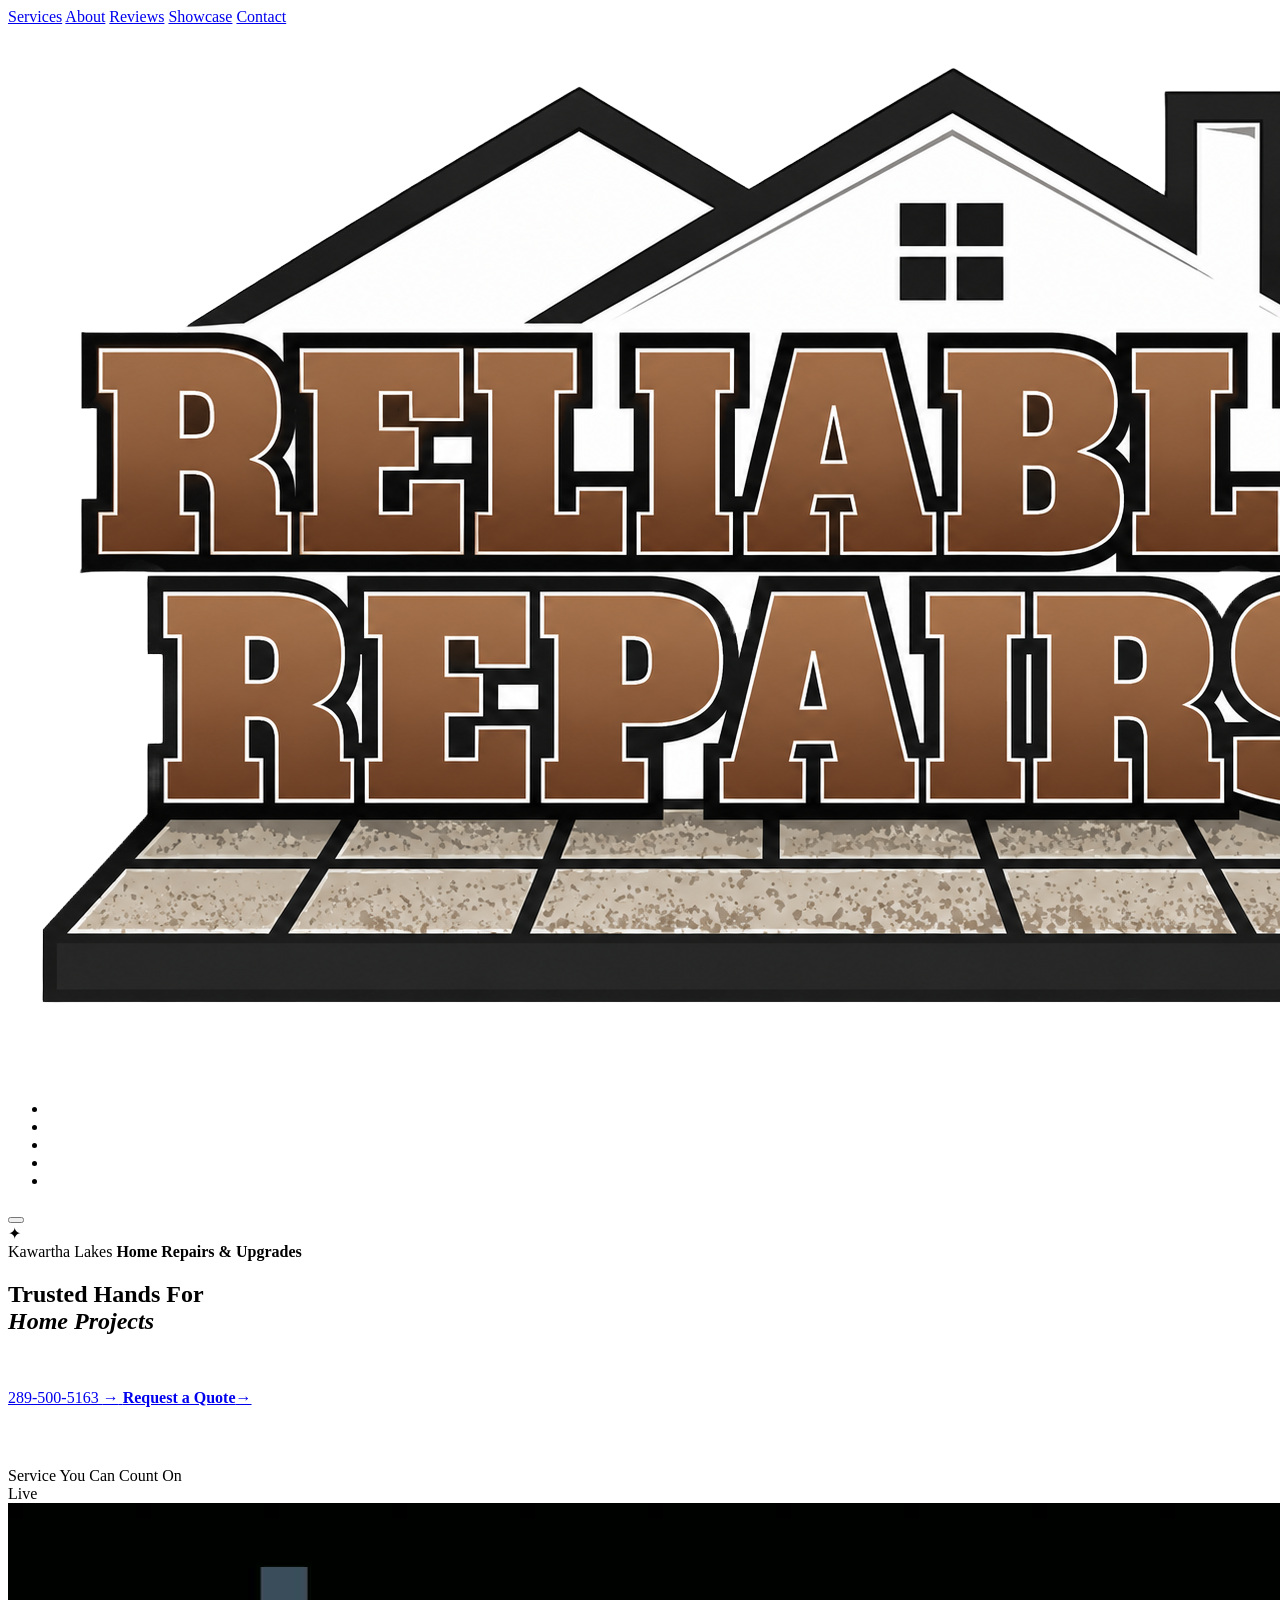
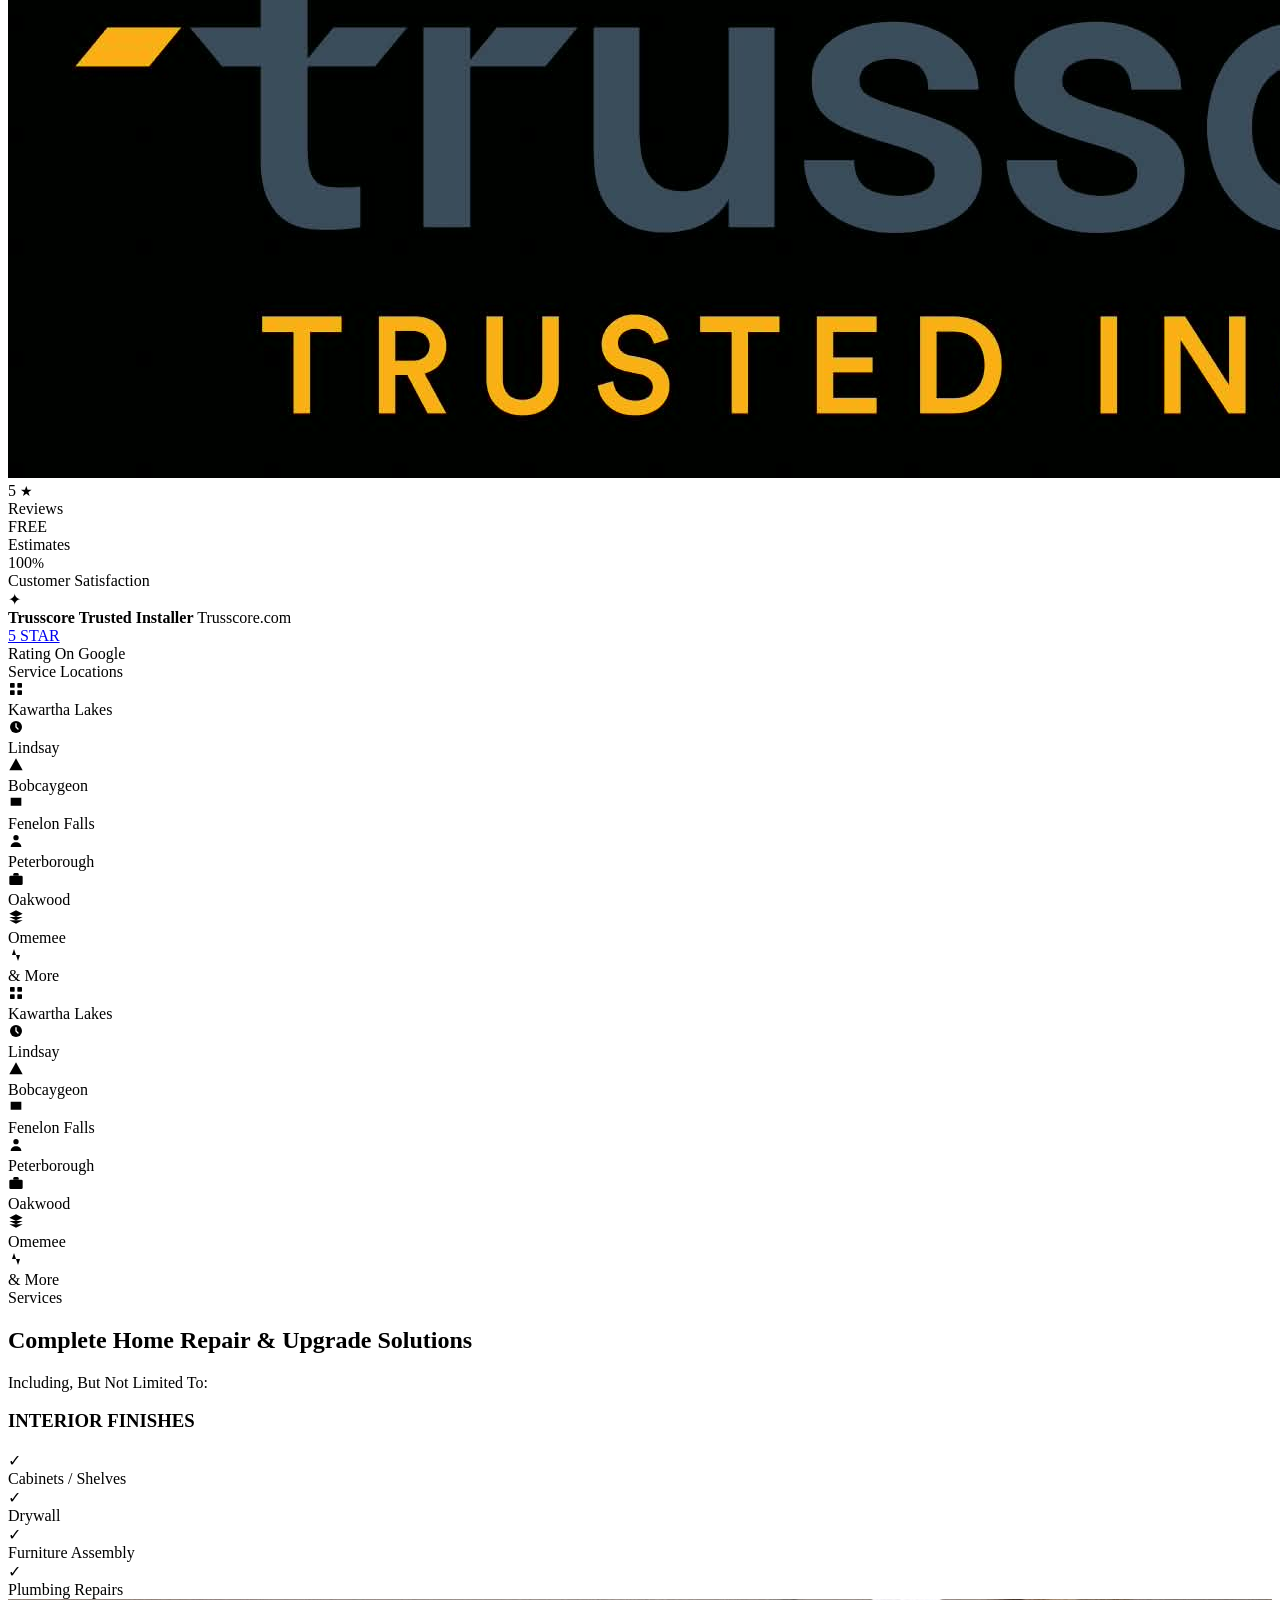
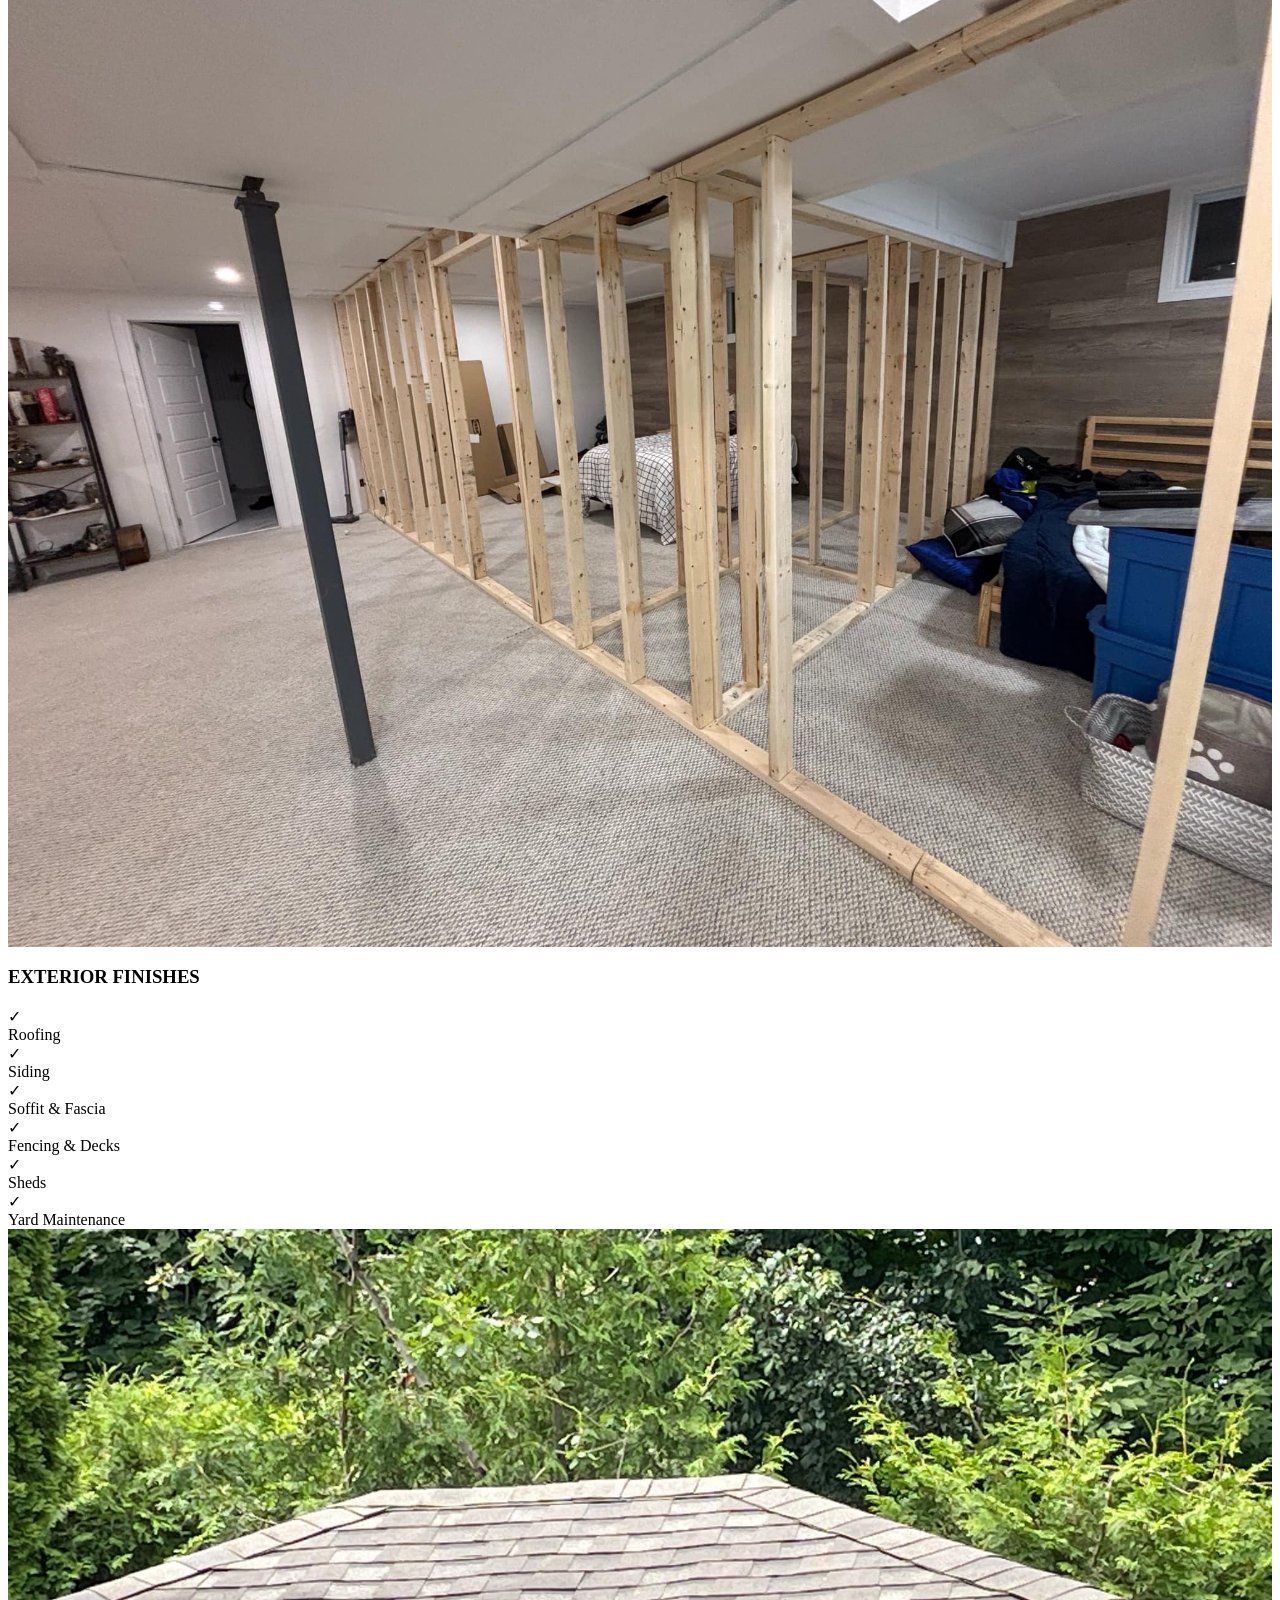
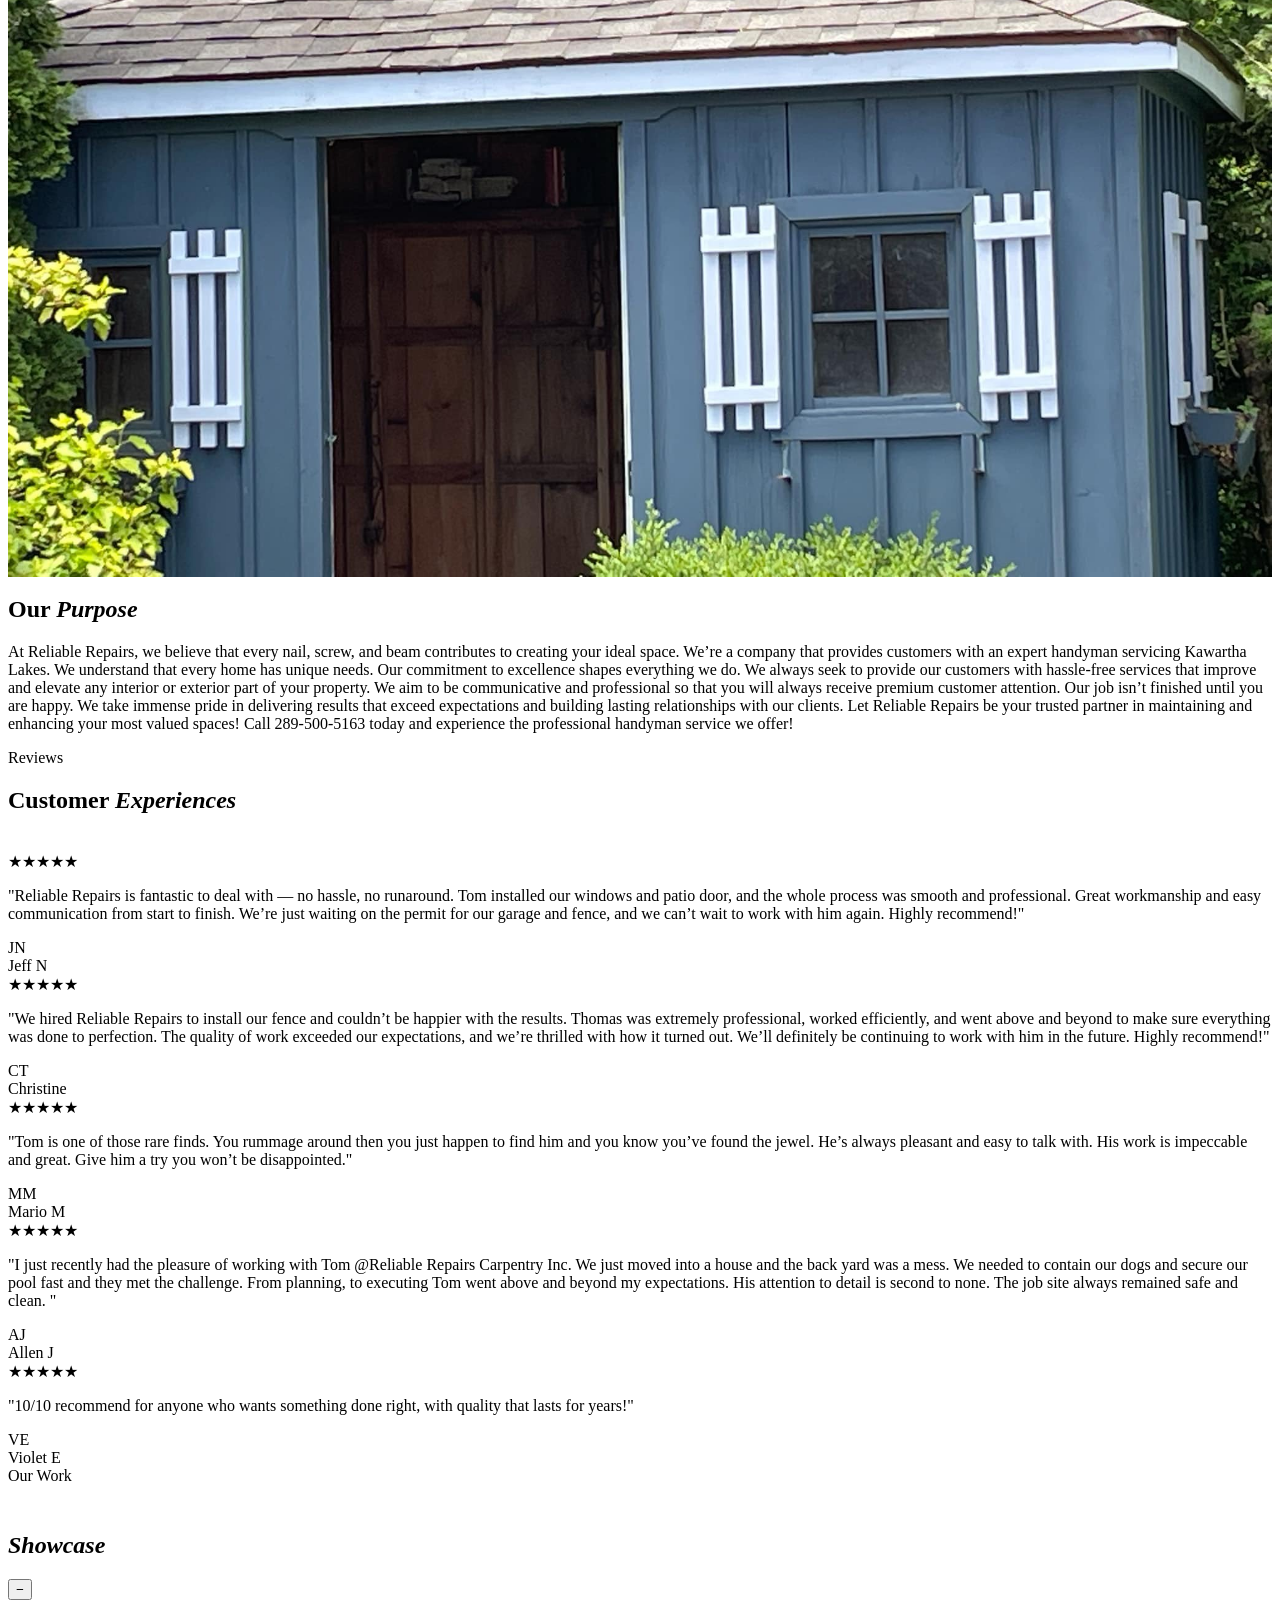
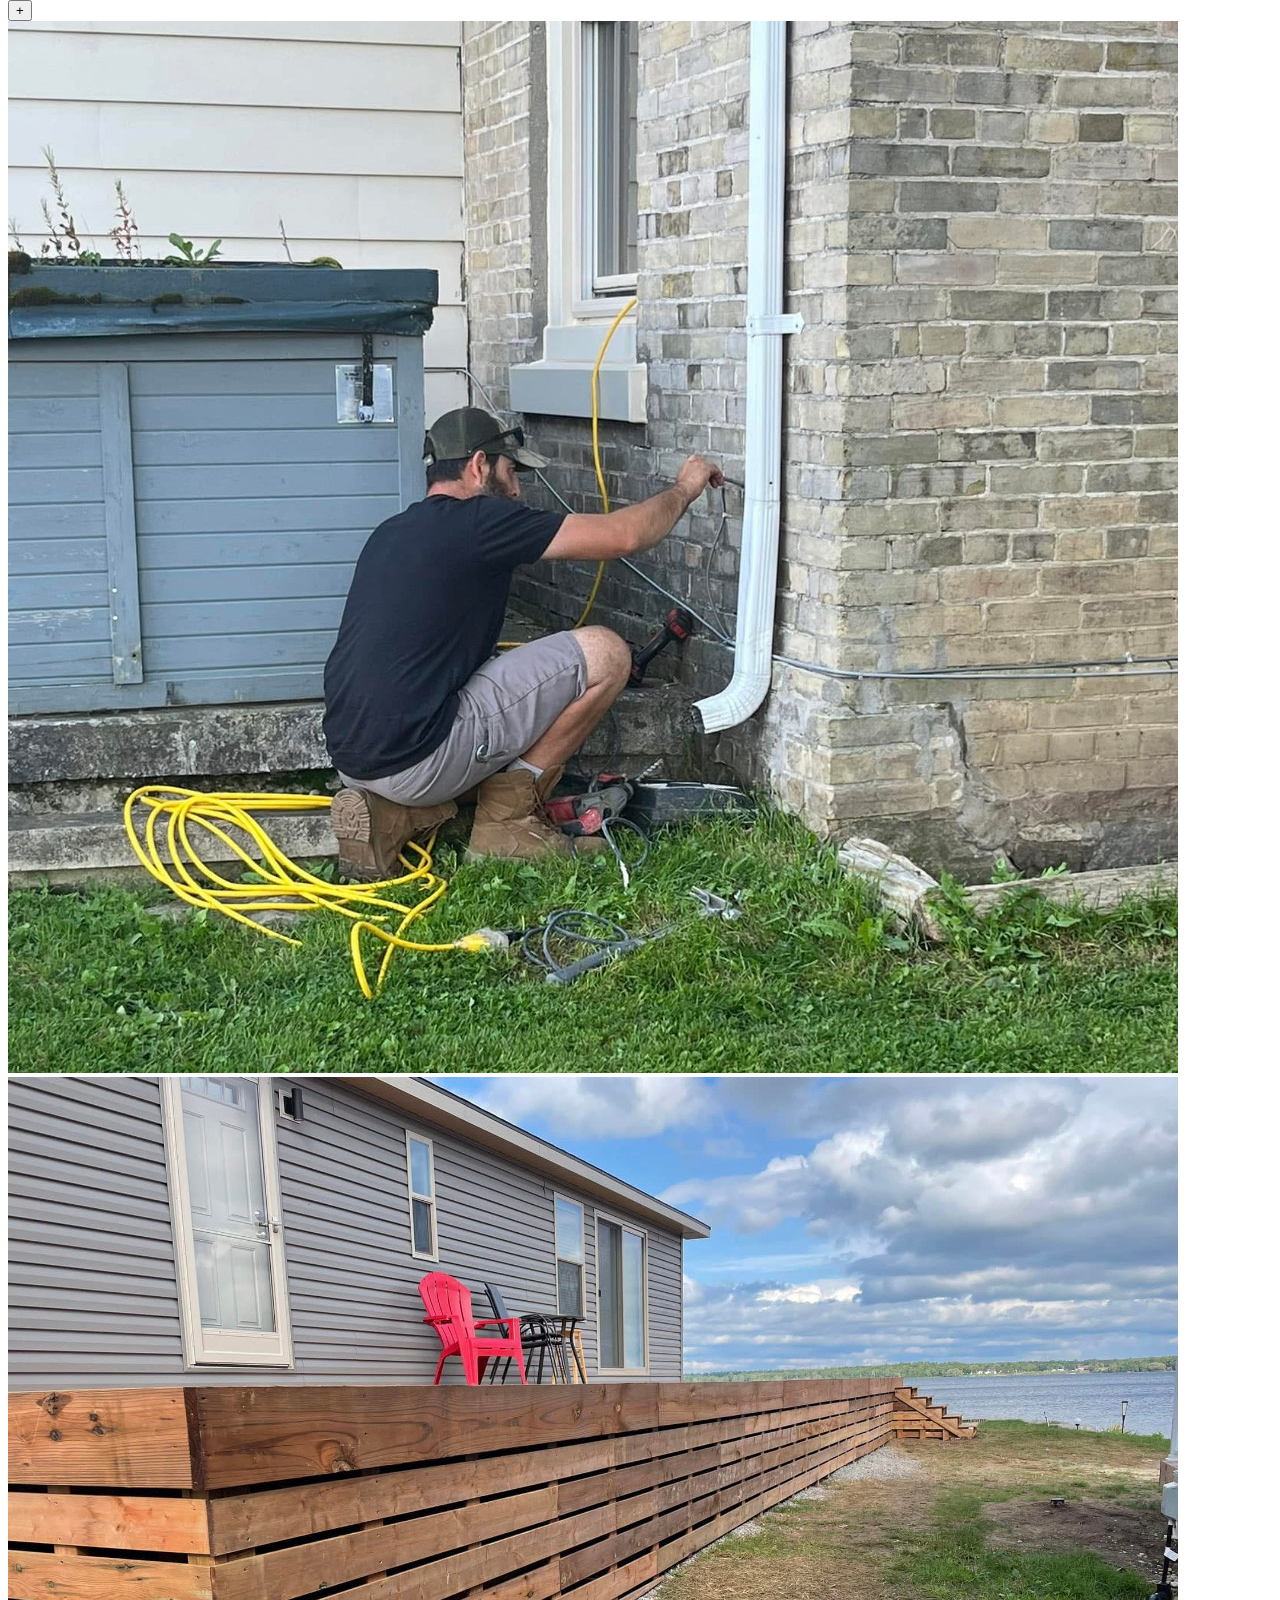
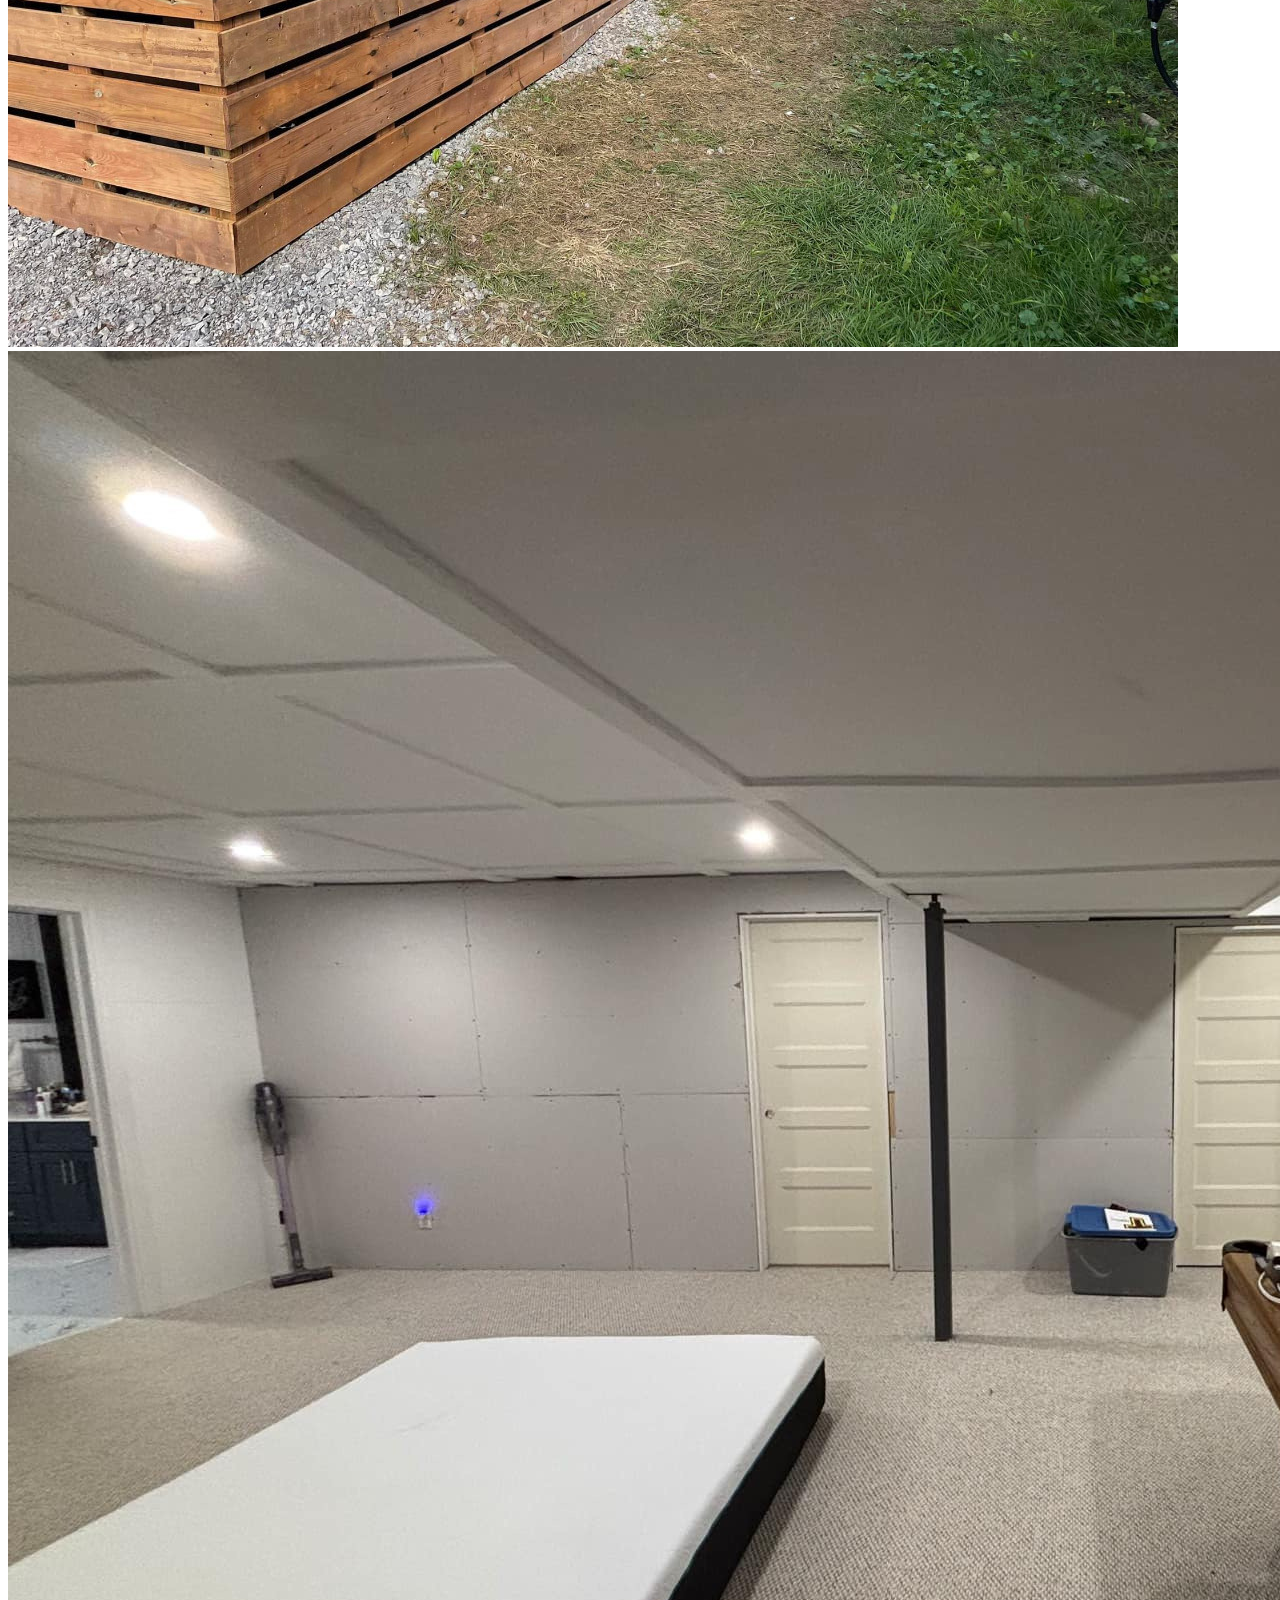
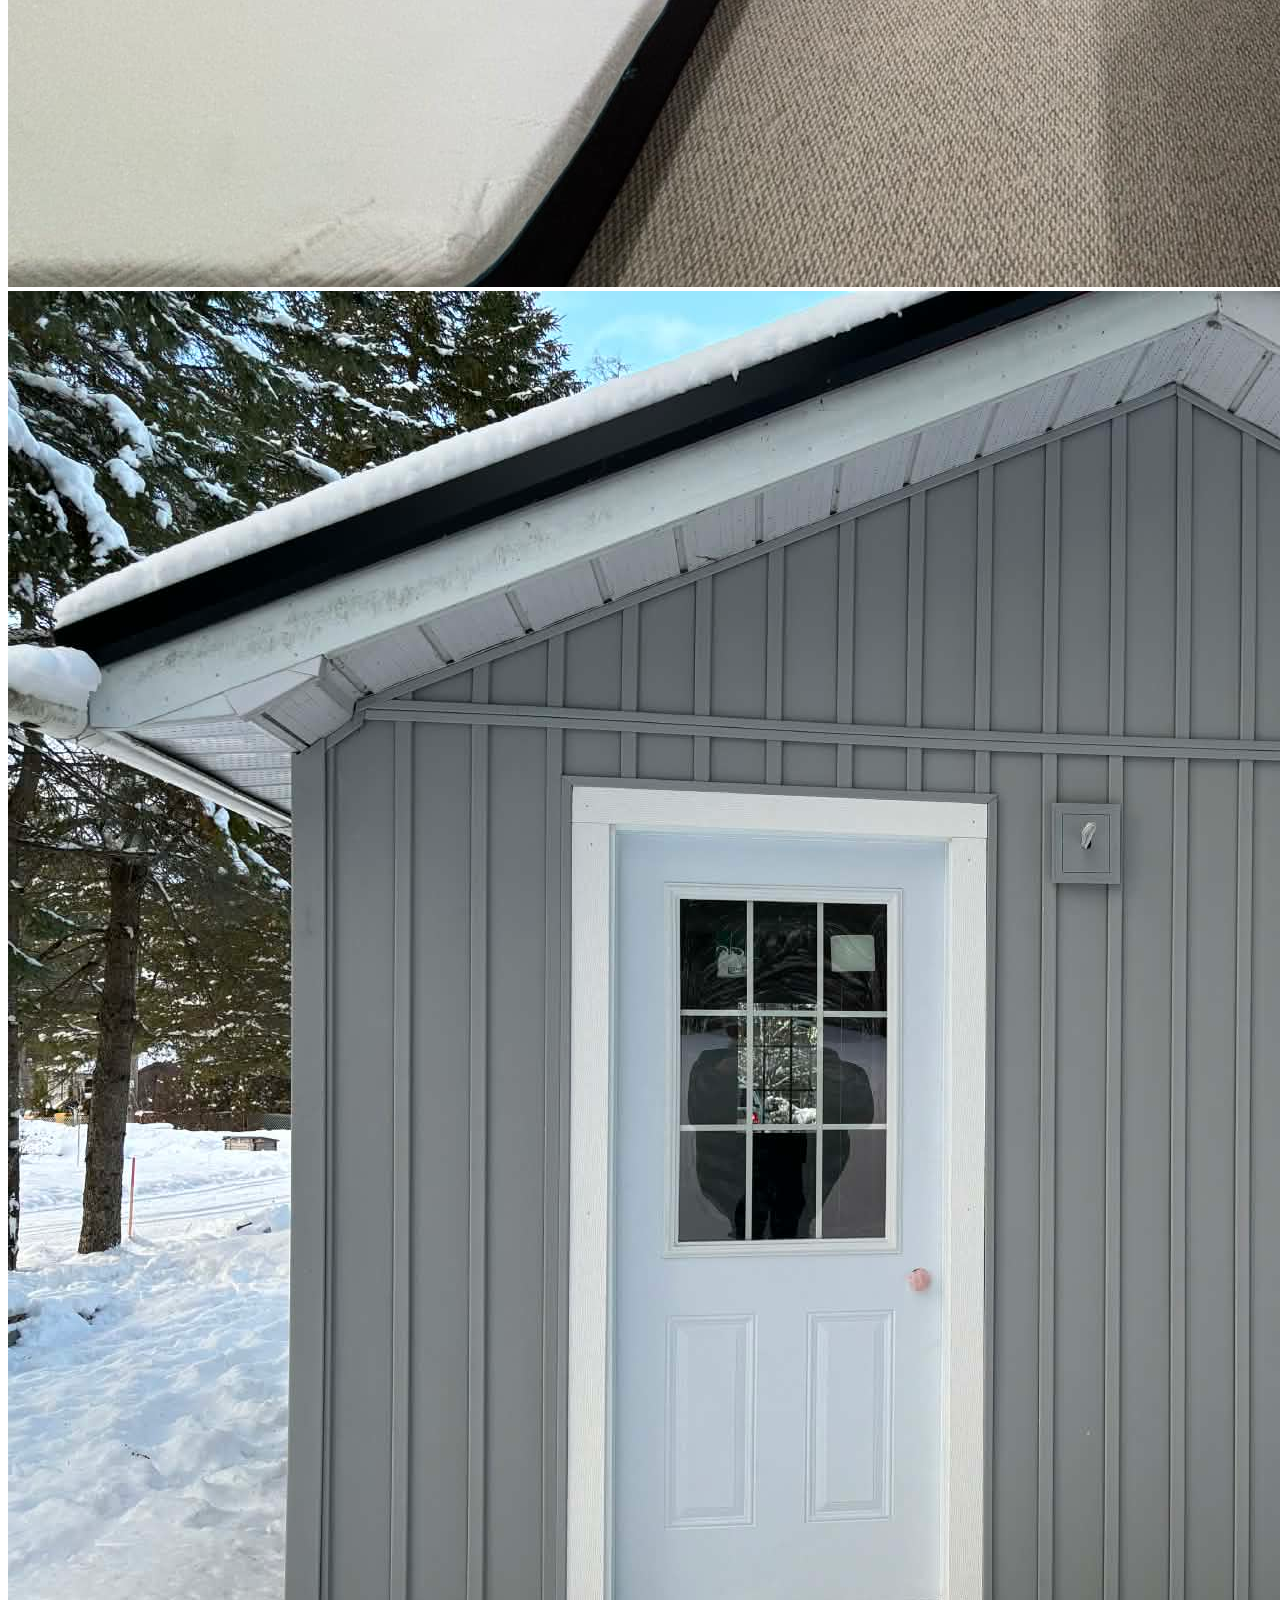
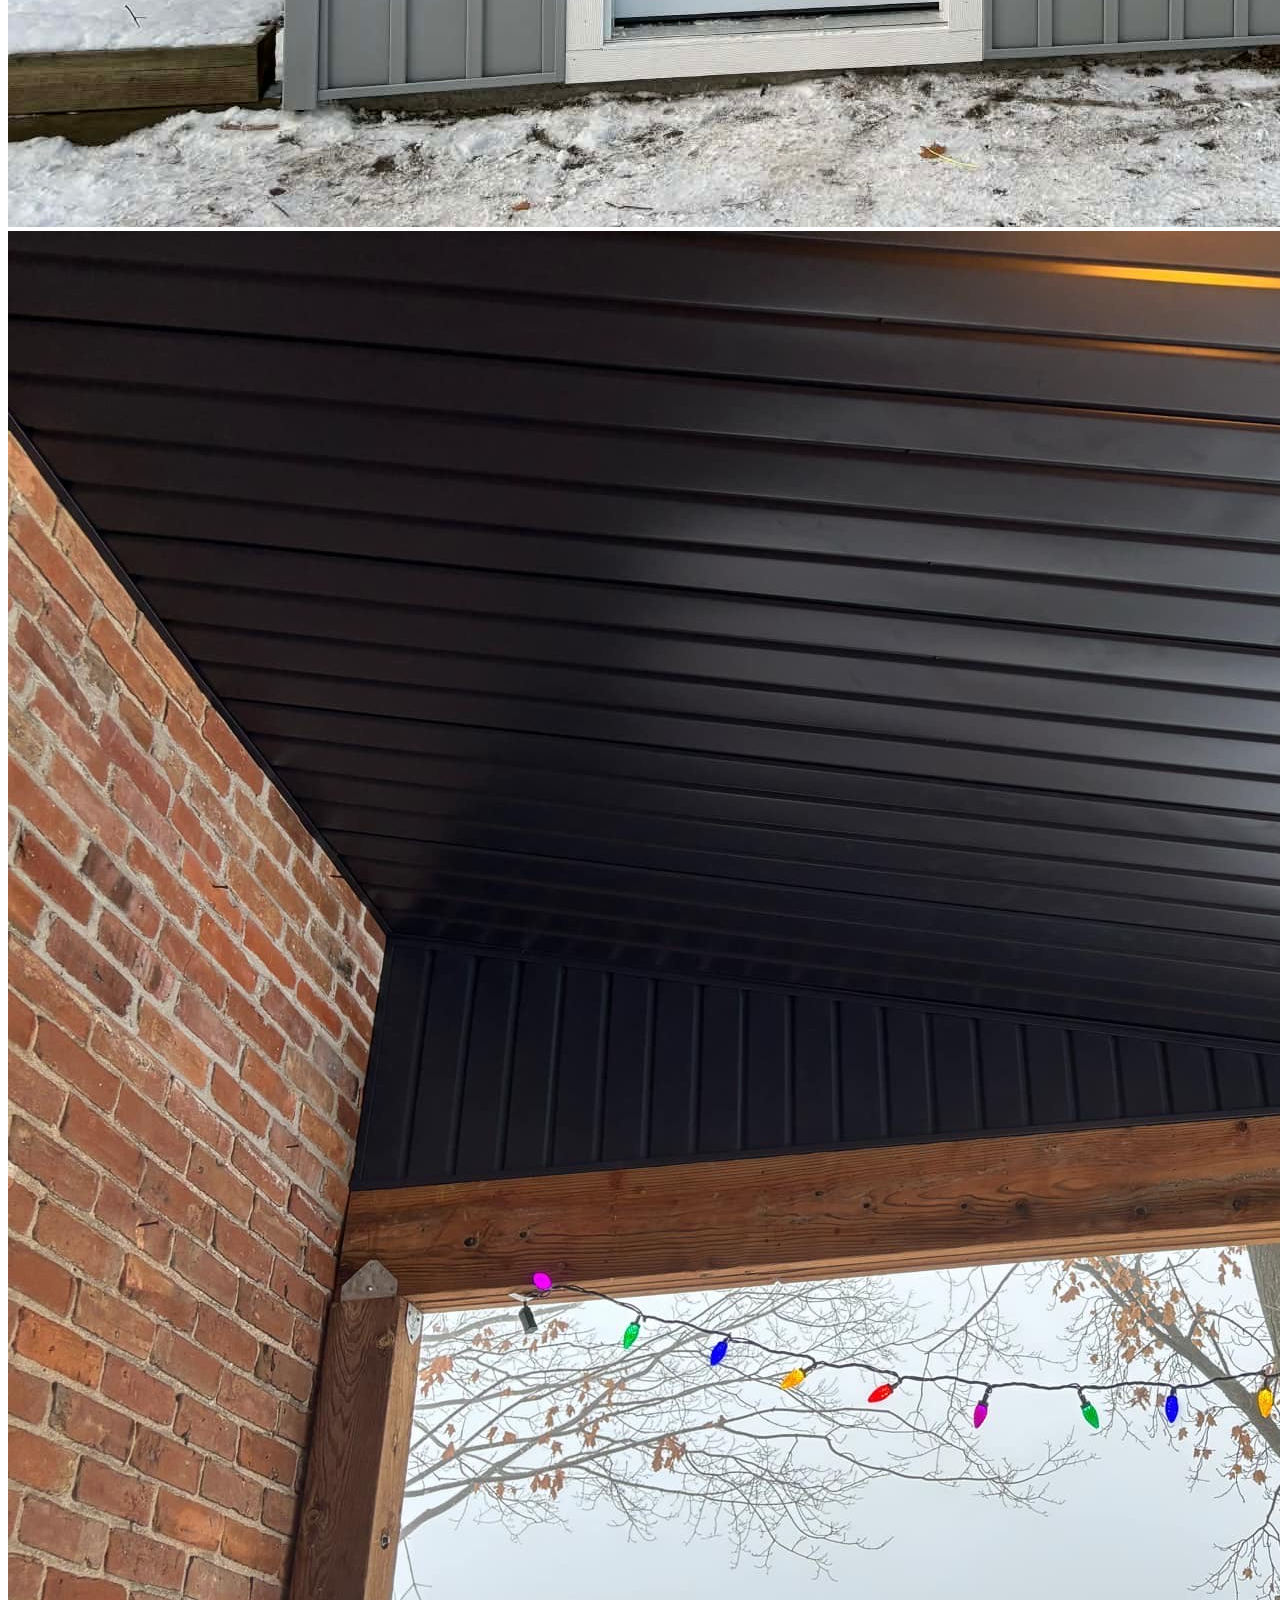
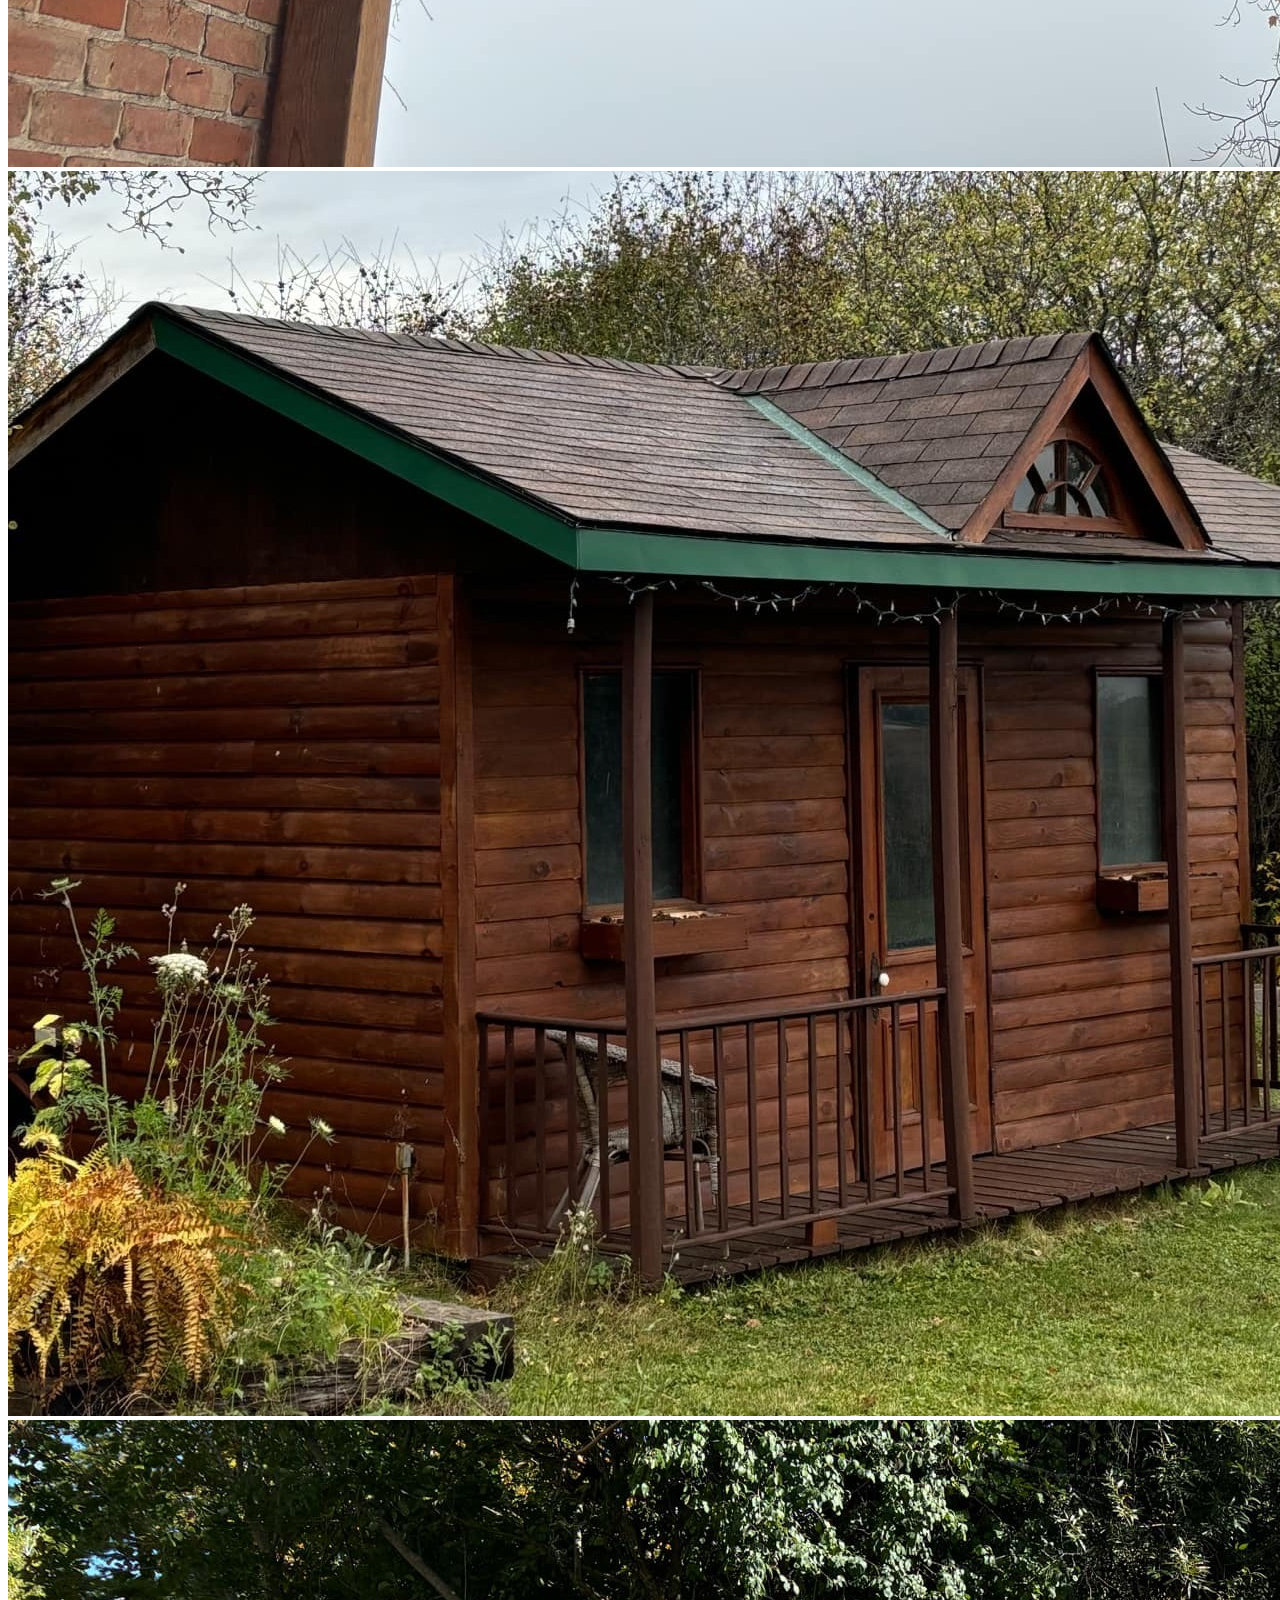
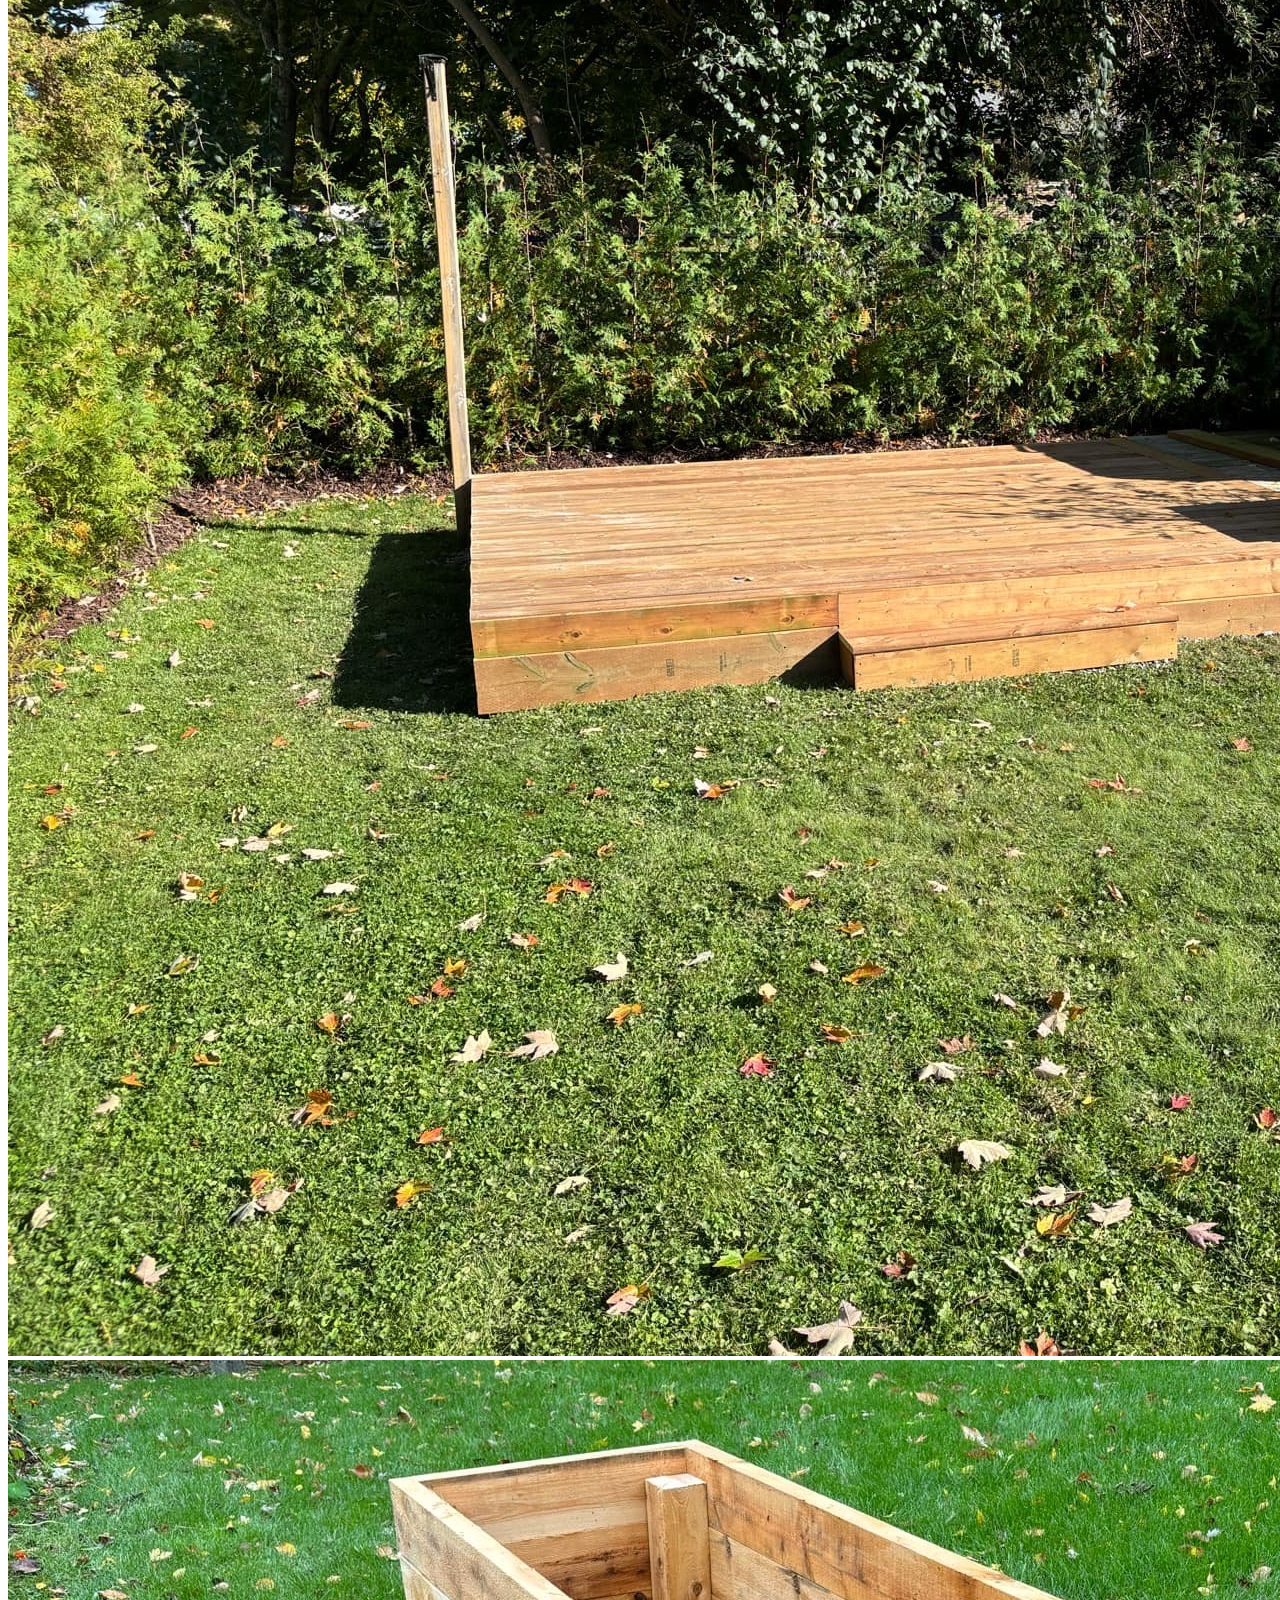
==== index.html @ f280724f "Update index.html" ====
<!DOCTYPE html>
<html lang="en">
<head>
  <meta charset="UTF-8" />
  <meta name="viewport" content="width=device-width, initial-scale=1.0" />
  <title>Reliable Repairs | Handyman & Home Renovations in Kawartha Lakes</title>

  <meta name="description"
content="Reliable Repairs provides home repairs, renovations, fencing, roofing, siding, drywall, decks and handyman services throughout Kawartha Lakes, Lindsay, Peterborough and surrounding areas.">

<meta property="og:title" content="Reliable Repairs">
<meta property="og:description" content="Trusted home repairs and renovations in Kawartha Lakes.">
<meta property="og:image" content="rrlogo.png" alt="Reliable Repairs">

<script type="application/ld+json">
{
  "@context":"https://schema.org",
  "@type":"HomeAndConstructionBusiness",
  "name":"Reliable Repairs",
  "telephone":"+1-289-500-5163",
  "email":"skilledsapper@hotmail.ca",
  "url":"https://yourdomain.ca",
  "areaServed":[
    "Kawartha Lakes",
    "Lindsay",
    "Peterborough",
    "Bobcaygeon"
  ]
}
</script>

  <link rel="preconnect" href="https://fonts.googleapis.com" />
  <link rel="preconnect" href="https://fonts.gstatic.com" crossorigin />
  <link href="https://fonts.googleapis.com/css2?family=DM+Sans:ital,opsz,wght@0,9..40,300;0,9..40,400;0,9..40,500;0,9..40,600;0,9..40,700;1,9..40,300&family=Playfair+Display:ital,wght@0,700;1,600&display=swap" rel="stylesheet" />

  <link rel="stylesheet" href="templatemo-622-clearwave.css" />
</head>
<body>

  <!-- ── MOBILE MENU ── -->
  <div class="mobile-menu" id="mobileMenu" role="dialog" aria-modal="true" aria-label="Navigation">
    <a href="#service">Services</a>
    <a href="#about">About</a>
    <a href="#testimonials">Reviews</a>
    <a href="#showcase">Showcase</a>
    <a href="#c-section">Contact</a>

  </div>

  <!-- ── 1. NAV ── -->
  <nav class="nav" id="mainNav" role="navigation" aria-label="Main navigation">
    <div class="nav-inner">
     <a href="#" class="nav-logo">
    <img src="rrlogo.png" alt="Reliable Repairs Logo">
</a>
      <ul class="nav-links" role="list">
        <li><a style="color: white" href="#service">Services</a></li>
        <li><a style="color: white" href="#about">About</a></li>
        <li><a style="color: white" href="#testimonials">Reviews</a></li>
        <li><a style="color: white" href="#showcase">Showcase</a></li>
        <li><a style="color: white" href="#c-section">Contact</a></li>
      </ul>
  
      <button class="nav-hamburger" id="hamburger" aria-label="Toggle menu" aria-expanded="false">
        <span></span><span></span><span></span>
      </button>
    </div>
  </nav>
</div>
  <!-- ── 2. HERO ── -->
  <section class="hero">
    <div class="container">
      <div class="hero-inner">
        <div class="hero-content">
          <div class="hero-badge reveal">
            <div class="hero-badge-dot">✦</div>
            <span>Kawartha Lakes <strong>Home Repairs & Upgrades</strong></span>
          </div>
          <h1 class="hero-title reveal reveal-delay-1">
            Trusted Hands For <br><em>Home Projects</em>
          </h1>
          <p style="color: white;" class="hero-sub reveal reveal-delay-2">
            Your To-Do List Ends Here. Call The Pros For Reliable Results Done Right The First Time. 
          </p>
          <div class="hero-actions reveal reveal-delay-3">
          <a href="tel:+12895005163" class="btn-primary-lg">
  289-500-5163

              <span class="btn-arrow">→</span>
            </a>
            <a href="#c-section" class="btn-outline-lg">
               <strong>Request a Quote</strong><span class="btn-arrow">→</span>
            </a>
          </div>
          <div class="hero-trust reveal reveal-delay-4">
            <div style="color: white;" class="trust-item">
              <svg width="16" height="16" fill="none" viewBox="0 0 24 24" stroke="currentColor" stroke-width="2.5"><path stroke-linecap="round" stroke-linejoin="round" d="M9 12l2 2 4-4m5.618-4.016A11.955 11.955 0 0112 2.944a11.955 11.955 0 01-8.618 3.04A12.02 12.02 0 003 9c0 5.591 3.824 10.29 9 11.622 5.176-1.332 9-6.03 9-11.622 0-1.042-.133-2.052-.382-3.016z"/></svg>
              15+ Years of Experience 
            </div>
            <div class="trust-divider"></div>
            <div style="color: white;" class="trust-item">
              <svg width="16" height="16" fill="none" viewBox="0 0 24 24" stroke="currentColor" stroke-width="2.5"><path stroke-linecap="round" stroke-linejoin="round" d="M13 10V3L4 14h7v7l9-11h-7z"/></svg>
              Unbeatable Range of Services
            </div>
            <div class="trust-divider"></div>
            <div style="color: white;" class="trust-item">
              <svg width="16" height="16" fill="none" viewBox="0 0 24 24" stroke="currentColor" stroke-width="2.5"><path stroke-linecap="round" stroke-linejoin="round" d="M17 20h5v-2a3 3 0 00-5.356-1.857M17 20H7m10 0v-2c0-.656-.126-1.283-.356-1.857M7 20H2v-2a3 3 0 015.356-1.857M7 20v-2c0-.656.126-1.283.356-1.857m0 0a5.002 5.002 0 019.288 0M15 7a3 3 0 11-6 0 3 3 0 016 0z"/></svg>
              Commitment to Excellence
            </div>
          </div>
        </div>
        <div class="hero-visual reveal reveal-delay-2">
          <div class="hero-dashboard">
            <div class="dashboard-bar">
              <div class="db-dot"></div><div class="db-dot"></div><div class="db-dot"></div>
            </div>
            <div class="dashboard-body">
              <div class="db-header">
                <div class="db-title">Service You Can Count On</div>
                <div class="db-tag">Live</div>
              </div>
              <div class="db-chart">
              <img src="trussco.jpg">
              </div>
              <div class="db-stats">
                <div class="db-stat">
                  <div class="db-stat-val">5 <span style="font-size:.9rem;color:var(--accent)">★</span></div>
                  <div class="db-stat-label">Reviews</div>
                  <div class="db-stat-change"></div>
                </div>
                <div class="db-stat">
                  <div class="db-stat-val">FREE<span style="font-size:.9rem;color:var(--accent)"></span></div>
                  <div class="db-stat-label">Estimates</div>
                  <div class="db-stat-change"></div>
                </div>
                <div class="db-stat">
                  <div class="db-stat-val">100<span style="font-size:.9rem;color:var(--accent)">%</span></div>
                  <div class="db-stat-label">Customer Satisfaction</div>
                  <div class="db-stat-change"></div>
                </div>
              </div>
            </div>
          </div>
          <div class="hero-float-badge">
            <div class="float-badge-icon">✦</div>
            <div class="float-badge-text">
              <strong>Trusscore Trusted Installer</strong>
              <span>Trusscore.com</span>
            </div>
          </div>
          <div class="hero-float-badge-2">
           <a href="https://www.google.com/search?client=safari&hs=s2kU&sca_esv=db2351f46a6aa745&hl=en-ca&sxsrf=ANbL-n7s-XZVshxMuFEEpXOrsX1r14NaaQ:1780966236485&si=AL3DRZEsmMGCryMMFSHJ3StBhOdZ2-6yYkXd_doETEE1OR-qOf17BkOgunU6FVsP9ELggb2xPDvb_AF-QQbeWFmHHtbEcmqBQZLLP3KiXTqHuK8rzKHcUMcdDD4mqPPokPafTJ88jrNzgMuFEDHJ5L7ZpGX_KH5Few%3D%3D&q=Reliable+Repairs+Reviews&sa=X&ved=2ahUKEwinw4ef-PiUAxVUHIYAHVfEMw4Q0bkNegQIIxAF&biw=1910&bih=915&dpr=1"> <div class="float-badge-2-val">   5 STAR</div> </a>
            <div class="float-badge-2-label">Rating On Google</div>
          </div>
        </div>
      </div>
    </div>
  </section>

  <!-- ── 3. LOGO TICKER ── -->
  <div class="ticker-section">
    <div class="ticker-label">Service Locations</div>
    <div class="ticker-track-wrap">
      <div class="ticker-track">
        <!-- Set 1 -->
        <div class="ticker-item"><div class="ticker-item-icon"><svg width="16" height="16" viewBox="0 0 24 24" fill="var(--accent)"><rect x="3" y="3" width="7" height="7" rx="1"/><rect x="14" y="3" width="7" height="7" rx="1"/><rect x="3" y="14" width="7" height="7" rx="1"/><rect x="14" y="14" width="7" height="7" rx="1"/></svg></div>Kawartha Lakes</div>
        <div class="ticker-dot"></div>
        <div class="ticker-item"><div class="ticker-item-icon"><svg width="16" height="16" viewBox="0 0 24 24" fill="var(--accent)"><circle cx="12" cy="12" r="9"/><path d="M12 7v5l3 3" stroke="#fff" stroke-width="2" stroke-linecap="round"/></svg></div>Lindsay</div>
        <div class="ticker-dot"></div>
        <div class="ticker-item"><div class="ticker-item-icon"><svg width="16" height="16" viewBox="0 0 24 24" fill="var(--accent)"><polygon points="12,2 22,20 2,20"/></svg></div>Bobcaygeon</div>
        <div class="ticker-dot"></div>
        <div class="ticker-item"><div class="ticker-item-icon"><svg width="16" height="16" viewBox="0 0 24 24" fill="var(--accent)"><path d="M4 4h16v12H4z M8 20h8"/></svg></div>Fenelon Falls</div>
        <div class="ticker-dot"></div>
        <div class="ticker-item"><div class="ticker-item-icon"><svg width="16" height="16" viewBox="0 0 24 24" fill="var(--accent)"><circle cx="12" cy="7" r="4"/><path d="M4 21c0-4 3.6-7 8-7s8 3 8 7"/></svg></div>Peterborough</div>
        <div class="ticker-dot"></div>
        <div class="ticker-item"><div class="ticker-item-icon"><svg width="16" height="16" viewBox="0 0 24 24" fill="var(--accent)"><rect x="2" y="7" width="20" height="14" rx="2"/><path d="M16 7V5a2 2 0 00-2-2h-4a2 2 0 00-2 2v2"/></svg></div>Oakwood</div>
        <div class="ticker-dot"></div>
        <div class="ticker-item"><div class="ticker-item-icon"><svg width="16" height="16" viewBox="0 0 24 24" fill="var(--accent)"><path d="M12 2L2 7l10 5 10-5-10-5zM2 17l10 5 10-5M2 12l10 5 10-5"/></svg></div>Omemee</div>
        <div class="ticker-dot"></div>
        <div class="ticker-item"><div class="ticker-item-icon"><svg width="16" height="16" viewBox="0 0 24 24" fill="var(--accent)"><path d="M22 12h-4l-3 9L9 3l-3 9H2"/></svg></div>& More</div>
        <div class="ticker-dot"></div>
        <!-- Set 2 (duplicate for seamless loop) -->
        <div class="ticker-item"><div class="ticker-item-icon"><svg width="16" height="16" viewBox="0 0 24 24" fill="var(--accent)"><rect x="3" y="3" width="7" height="7" rx="1"/><rect x="14" y="3" width="7" height="7" rx="1"/><rect x="3" y="14" width="7" height="7" rx="1"/><rect x="14" y="14" width="7" height="7" rx="1"/></svg></div>Kawartha Lakes</div>
        <div class="ticker-dot"></div>
        <div class="ticker-item"><div class="ticker-item-icon"><svg width="16" height="16" viewBox="0 0 24 24" fill="var(--accent)"><circle cx="12" cy="12" r="9"/><path d="M12 7v5l3 3" stroke="#fff" stroke-width="2" stroke-linecap="round"/></svg></div>Lindsay</div>
        <div class="ticker-dot"></div>
        <div class="ticker-item"><div class="ticker-item-icon"><svg width="16" height="16" viewBox="0 0 24 24" fill="var(--accent)"><polygon points="12,2 22,20 2,20"/></svg></div>Bobcaygeon</div>
        <div class="ticker-dot"></div>
        <div class="ticker-item"><div class="ticker-item-icon"><svg width="16" height="16" viewBox="0 0 24 24" fill="var(--accent)"><path d="M4 4h16v12H4z M8 20h8"/></svg></div>Fenelon Falls</div>
        <div class="ticker-dot"></div>
        <div class="ticker-item"><div class="ticker-item-icon"><svg width="16" height="16" viewBox="0 0 24 24" fill="var(--accent)"><circle cx="12" cy="7" r="4"/><path d="M4 21c0-4 3.6-7 8-7s8 3 8 7"/></svg></div>Peterborough</div>
        <div class="ticker-dot"></div>
        <div class="ticker-item"><div class="ticker-item-icon"><svg width="16" height="16" viewBox="0 0 24 24" fill="var(--accent)"><rect x="2" y="7" width="20" height="14" rx="2"/><path d="M16 7V5a2 2 0 00-2-2h-4a2 2 0 00-2 2v2"/></svg></div>Oakwood</div>
        <div class="ticker-dot"></div>
        <div class="ticker-item"><div class="ticker-item-icon"><svg width="16" height="16" viewBox="0 0 24 24" fill="var(--accent)"><path d="M12 2L2 7l10 5 10-5-10-5zM2 17l10 5 10-5M2 12l10 5 10-5"/></svg></div>Omemee</div>
        <div class="ticker-dot"></div>
        <div class="ticker-item"><div class="ticker-item-icon"><svg width="16" height="16" viewBox="0 0 24 24" fill="var(--accent)"><path d="M22 12h-4l-3 9L9 3l-3 9H2"/></svg></div>& More</div>
        <div class="ticker-dot"></div>
      </div>
    </div>
  </div>

   <!-- ── SERVICES ── -->
  <section class="features-section" id="service">
    <div class="container">
      <div class="features-header">
 <div class="section-label reveal">Services</div>
        <h2 class="section-title reveal reveal-delay-1">Complete Home Repair & Upgrade Solutions</h2>
        <p class="section-sub reveal reveal-delay-2">Including, But Not Limited To:</p>
      </div>



      <!-- Interior  -->
      <div class="feature-row reverse">
        <div class="feature-content reveal">
        
          <h3 class="feature-title">INTERIOR FINISHES</h3>

          <div class="feature-checklist">
            <div class="feature-check"><div class="check-icon">✓</div><span>Cabinets / Shelves</span></div>
            <div class="feature-check"><div class="check-icon">✓</div><span>Drywall</span></div>
            <div class="feature-check"><div class="check-icon">✓</div><span>Furniture Assembly</span></div>
            <div class="feature-check"><div class="check-icon">✓</div><span>Plumbing Repairs</span></div>
          </div>
        </div>
          <div class="feature-visual reveal reveal-delay-1">
         
            <div class="feature-visual-inner">
               <img src="interior.jpeg" style="width:100%;height:100%;object-fit:cover;display:block;">
    
            </div>
            
         </div>
         </div>
     

      <!-- Exterior -->
      <div class="feature-row">
        <div class="feature-content reveal">
         
          <h3 class="feature-title">EXTERIOR FINISHES</h3>

          <div class="feature-checklist">
            <div class="feature-check"><div class="check-icon">✓</div><span>Roofing</span></div>
            <div class="feature-check"><div class="check-icon">✓</div><span>Siding</span></div>
            <div class="feature-check"><div class="check-icon">✓</div><span>Soffit & Fascia </span></div>
               <div class="feature-check"><div class="check-icon">✓</div><span>Fencing & Decks</span></div>
            <div class="feature-check"><div class="check-icon">✓</div><span>Sheds</span></div>
            <div class="feature-check"><div class="check-icon">✓</div><span>Yard Maintenance </span></div>
          </div>
        </div>
        <div class="feature-visual reveal reveal-delay-1">
         
            <div class="feature-visual-inner">
               <img src="exterior.jpeg" style="width:100%;height:100%;object-fit:cover;display:block;">
    
            </div>
            
              </div>
            </div>
          </div>
        </div>
      </div>
    </div>
  </section>

    <!-- ── 7. Purpose ── -->
  <section class="pricing-section" id="about">
    <div class="container">
      <div class="pricing-header">
       
        <h2 class="section-title reveal reveal-delay-1">Our <em>Purpose</em> </h2>
        <p class="section-sub reveal reveal-delay-2">At Reliable Repairs, we believe that every nail, screw, and beam contributes to creating your ideal space. We’re a company that provides customers with an expert handyman servicing Kawartha Lakes. We understand that every home has unique needs. Our commitment to excellence shapes everything we do. We always seek to provide our customers with hassle-free services that improve and elevate any interior or exterior part of your property. We aim to be communicative and professional so that you will always receive premium customer attention.
Our job isn’t finished until you are happy. We take immense pride in delivering results that exceed expectations and building lasting relationships with our clients. Let Reliable Repairs be your trusted partner in maintaining and enhancing your most valued spaces! Call 289-500-5163 today and experience the professional handyman service we offer!</p>
      </div>
      
  </section>

  <!-- ── 8. TESTIMONIALS ── -->
  <section class="testimonials-section" id="testimonials">
    <div class="container">
      <div class="testimonials-header">
        <div class="section-label reveal">Reviews</div>
        <h2 class="section-title reveal reveal-delay-1">Customer <em>Experiences</em></h2>
        <br>
        
      <div class="testimonials-grid">
        <div class="testimonial-card tall reveal">
          <div class="testimonial-stars"><span>★</span><span>★</span><span>★</span><span>★</span><span>★</span></div>
          <p class="testimonial-quote">"Reliable Repairs is fantastic to deal with — no hassle, no runaround. Tom installed our windows and patio door, and the whole process was smooth and professional. Great workmanship and easy communication from start to finish. We’re just waiting on the permit for our garage and fence, and we can’t wait to work with him again. Highly recommend!"</p>
          <div class="testimonial-author">
            <div class="author-avatar">JN</div>
            <div>
              <div class="author-name">Jeff N</div>
             
            </div>
          </div>
        </div>
        <div class="testimonial-card reveal reveal-delay-1">
          <div class="testimonial-stars"><span>★</span><span>★</span><span>★</span><span>★</span><span>★</span></div>
          <p class="testimonial-quote">"We hired Reliable Repairs to install our fence and couldn’t be happier with the results. Thomas was extremely professional, worked efficiently, and went above and beyond to make sure everything was done to perfection. The quality of work exceeded our expectations, and we’re thrilled with how it turned out. We’ll definitely be continuing to work with him in the future. Highly recommend!"</p>
          <div class="testimonial-author">
            <div class="author-avatar">CT</div>
            <div>
              <div class="author-name">Christine <Td></Td></div>
             
            </div>
          </div>
        </div>
        <div class="testimonial-card reveal reveal-delay-2">
          <div class="testimonial-stars"><span>★</span><span>★</span><span>★</span><span>★</span><span>★</span></div>
          <p class="testimonial-quote">"Tom is one of those rare finds. You rummage around then you just happen to find him and you know you’ve found the jewel. He’s always pleasant and easy to talk with. His work is impeccable and great. Give him a try you won’t be disappointed."</p>
          <div class="testimonial-author">
            <div class="author-avatar">MM</div>
            <div>
              <div class="author-name">Mario M</div>
           
            </div>
          </div>
        </div>
        <div class="testimonial-card reveal reveal-delay-1">
          <div class="testimonial-stars"><span>★</span><span>★</span><span>★</span><span>★</span><span>★</span></div>
          <p class="testimonial-quote">"I just recently had the pleasure of working with Tom @Reliable Repairs Carpentry Inc. 
We just moved into a house and the back yard was a mess. We needed to contain our dogs and secure our pool fast and they met the challenge. From planning, to executing Tom went above and beyond my expectations. His attention to detail is second to none. The job site always remained safe and clean. "</p>
          <div class="testimonial-author">
            <div class="author-avatar">AJ</div>
            <div>
              <div class="author-name">Allen J</div>
       
            </div>
          </div>
        </div>
        <div class="testimonial-card reveal reveal-delay-2">
          <div class="testimonial-stars"><span>★</span><span>★</span><span>★</span><span>★</span><span>★</span></div>
          <p class="testimonial-quote">"10/10 recommend for anyone who wants something done right, with quality that lasts for years!"</p>
          <div class="testimonial-author">
            <div class="author-avatar">VE</div>
            <div>
              <div class="author-name">Violet E</div>
       
            </div>
          </div>
        </div>
      </div>
    </div>
  </section>



  <!-- ── 5. ShowCase ── -->
  <section class="carousel-section" id="showcase">
    <div class="container">
      <div class="carousel-header">
        <div class="section-label reveal">Our Work</div>
        <h2 class="section-title reveal reveal-delay-1"><br><em>Showcase</em></h2>

      </div>
    </div>
    <div class="carousel-zoom">
      <button class="zoom-btn" id="zoomOut" aria-label="Zoom out">−</button>
      <div class="zoom-pips" id="zoomPips"></div>
      <button class="zoom-btn" id="zoomIn" aria-label="Zoom in">+</button>
    </div>

    <div class="carousel-stage" id="carouselStage">
      <div class="carousel-track" id="carouselTrack">

  <div class="showcase-card" data-pos="center" data-index="2">
  <img src="sc1.jpeg"  loading="lazy">
</div>

   
    

        <div class="showcase-card" data-pos="center" data-index="2">
  <img src="sc2.jpeg"  loading="lazy">
</div>
       

    

                <div class="showcase-card" data-pos="center" data-index="2">
  <img src="sc3.jpeg"  loading="lazy">
</div>
         

       

                <div class="showcase-card" data-pos="center" data-index="2">
  <img src="sc14.JPG"  loading="lazy">
</div>

                <div class="showcase-card" data-pos="center" data-index="2">
  <img src="sc4.jpeg"  loading="lazy">
</div>
        
         

                          <div class="showcase-card" data-pos="center" data-index="2">
  <img src="sc5.jpeg"  loading="lazy">
</div>
        


                          <div class="showcase-card" data-pos="center" data-index="2">
  <img src="sc6.jpeg"  loading="lazy">
</div>
        


                          <div class="showcase-card" data-pos="center" data-index="2">
  <img src="sc7.jpeg"  loading="lazy">
</div>
         


                          <div class="showcase-card" data-pos="center" data-index="2">
  <img src="sc8.jpeg"  loading="lazy">
</div>

                          <div class="showcase-card" data-pos="center" data-index="2">
  <img src="sc9.JPG"  loading="lazy">
</div>

                          <div class="showcase-card" data-pos="center" data-index="2">
  <img src="sc10.JPG"  loading="lazy">
</div>

                          <div class="showcase-card" data-pos="center" data-index="2">
  <img src="sc11.JPG"  loading="lazy">
</div>
        

                          <div class="showcase-card" data-pos="center" data-index="2">
  <img src="sc12.JPG"  loading="lazy">
</div>
        

                          <div class="showcase-card" data-pos="center" data-index="2">
  <img src="sc13.JPG"  loading="lazy">
</div>

                          <div class="showcase-card" data-pos="center" data-index="2">
  <img src="sc15.JPG"  loading="lazy">
</div>

                          <div class="showcase-card" data-pos="center" data-index="2">
    <a href="https://www.instagram.com/reel/DS-z619CaKF/?igsh=dTVwcWJjYnJlbWE0">
                  <img src="videoimg.jpg" alt="" loading="lazy">
                </a>
</div>
       
        
        


       

        

        </div>

      </div>
    </div>

    <div style="display:flex;align-items:center;justify-content:center;gap:24px;width:100%;margin-top:48px;">
      <button class="carousel-btn" id="carouselPrev" aria-label="Previous screen">
        <svg width="16" height="16" fill="none" viewBox="0 0 24 24" stroke="currentColor" stroke-width="2.5"><path stroke-linecap="round" stroke-linejoin="round" d="M15 19l-7-7 7-7"/></svg>
      </button>
      <div class="carousel-dots" id="carouselDots"></div>
      <button class="carousel-btn" id="carouselNext" aria-label="Next screen">
        <svg width="16" height="16" fill="none" viewBox="0 0 24 24" stroke="currentColor" stroke-width="2.5"><path stroke-linecap="round" stroke-linejoin="round" d="M9 5l7 7-7 7"/></svg>
      </button>
    </div>
  </section>

 

  



  
<!-- ── CONTACT SECTION ── -->
<section class="c-section" id="c-section">
  <div class="container">
    <div class="cta-inner reveal">

      <div class="cta-content">
        <div class="cta-label">✦ Contact Us</div>

        <h2 class="cta-title">
          289-500-5163<br>
          <em>skilledsapper@hotmail.ca</em>
        </h2>


      </div>

       <form action="mailto: skilledsapper@hotmail.ca" method="post" enctype="text/plain" class="contact-form me-lg-5 pe-lg-3" role="form">
        <div class="form-group">
          <input
            type="text"
            name="name"
            placeholder="Your Name"
            required
          >
        </div>

        <div class="form-group">
          <input
            type="email"
            name="email"
            placeholder="Email Address"
            required
          >
        </div>

     

        <div class="form-group">
          <textarea
            name="message"
            rows="5"
            placeholder="Tell us about your project..."
            required
          ></textarea>
        </div>

        <button type="submit" class="btn-cta-primary">
          Send Message
          <span>→</span>
        </button>
      </form>

    </div>
  </div>
</section>
  <!-- ── 12. FOOTER ── -->
  <footer class="footer">
    <div class="container">
      <div class="footer-grid">
        <div class="footer-brand">
          
          <h1 class="footer-brand-desc">Follow Us On Social Media</h1>
          <div class="footer-socials">
<a href="https://www.facebook.com/profile.php?id=100095644807677" class="social-btn" aria-label="Facebook">
  <svg width="14" height="14" viewBox="0 0 24 24" fill="currentColor">
    <path d="M22 12a10 10 0 10-11.56 9.88v-6.99H7.9V12h2.54V9.8c0-2.5 1.49-3.89 3.77-3.89 1.09 0 2.23.19 2.23.19v2.46h-1.26c-1.24 0-1.63.77-1.63 1.56V12h2.77l-.44 2.89h-2.33v6.99A10 10 0 0022 12z"/>
  </svg>
</a>

<a href="https://www.instagram.com/reliablerepairscarpentry/" class="social-btn" aria-label="Instagram">
  <svg width="14" height="14" viewBox="0 0 24 24" fill="currentColor">
    <path d="M7.75 2C4.57 2 2 4.57 2 7.75v8.5C2 19.43 4.57 22 7.75 22h8.5C19.43 22 22 19.43 22 16.25v-8.5C22 4.57 19.43 2 16.25 2h-8.5zm0 2h8.5A3.75 3.75 0 0120 7.75v8.5A3.75 3.75 0 0116.25 20h-8.5A3.75 3.75 0 014 16.25v-8.5A3.75 3.75 0 017.75 4zm8.75 1a1.25 1.25 0 100 2.5 1.25 1.25 0 000-2.5zM12 7a5 5 0 100 10 5 5 0 000-10zm0 2a3 3 0 110 6 3 3 0 010-6z"/>
  </svg>
</a>

<a href="https://www.google.com/search?client=safari&hs=s2kU&sca_esv=db2351f46a6aa745&hl=en-ca&sxsrf=ANbL-n7s-XZVshxMuFEEpXOrsX1r14NaaQ:1780966236485&si=AL3DRZEsmMGCryMMFSHJ3StBhOdZ2-6yYkXd_doETEE1OR-qOf17BkOgunU6FVsP9ELggb2xPDvb_AF-QQbeWFmHHtbEcmqBQZLLP3KiXTqHuK8rzKHcUMcdDD4mqPPokPafTJ88jrNzgMuFEDHJ5L7ZpGX_KH5Few%3D%3D&q=Reliable+Repairs+Reviews&sa=X&ved=2ahUKEwinw4ef-PiUAxVUHIYAHVfEMw4Q0bkNegQIIxAF&biw=1910&bih=915&dpr=1" class="social-btn" aria-label="Google">
  <svg width="14" height="14" viewBox="0 0 24 24" fill="currentColor">
    <path d="M21.35 11.1H12v2.98h5.37c-.23 1.48-1.78 4.35-5.37 4.35-3.23 0-5.86-2.67-5.86-5.96s2.63-5.96 5.86-5.96c1.84 0 3.08.78 3.79 1.46l2.58-2.49C16.72 3.89 14.58 3 12 3 7.03 3 3 7.03 3 12s4.03 9 9 9c5.19 0 8.62-3.64 8.62-8.77 0-.59-.06-1.04-.14-1.13z"/>
  </svg>
</a>
          </div>
        </div>
        <div>
          <div class="footer-col-label">Service Areas</div>
          <div class="footer-links">
            <p style="color: white">Kawartha Lakes</p>
            <p style="color: white">Lindsay</p>
            <p style="color: white">Bobcaygeon</p>
            <p style="color: white">Fenelon Falls</p>
            <p style="color: white">Peterborough</p>
            <p style="color: white">Oakwood</p>
            <p style="color: white">Omemee</p>
            <p style="color: white">& More</p>
          
          </div>
        </div>
        <div>
          <div class="footer-col-label">Menu</div>
          <div class="footer-links">
            <a href="#service">Services</a>
            <a href="#about">About</a>
            <a href="#testimonials">Reviews</a>
            <a href="#showcase">Showcase</a>
            <a href="#c-section">Contact</a>
          </div>
        </div>
        <div>
      
          </div>
        </div>
      </div>
      <div class="footer-bottom">
        <div class="footer-copy">
          ©  Reliable Repairs  Design by <a rel="nofollow" href="https://templatemo.com" target="_blank">Pazey Coding</a>
        </div>
        <div class="footer-legal">
      
        </div>
      </div>
    </div>
  </footer>

  <script src="templatemo-622-clearwave.js"></script>
</body>
</html>
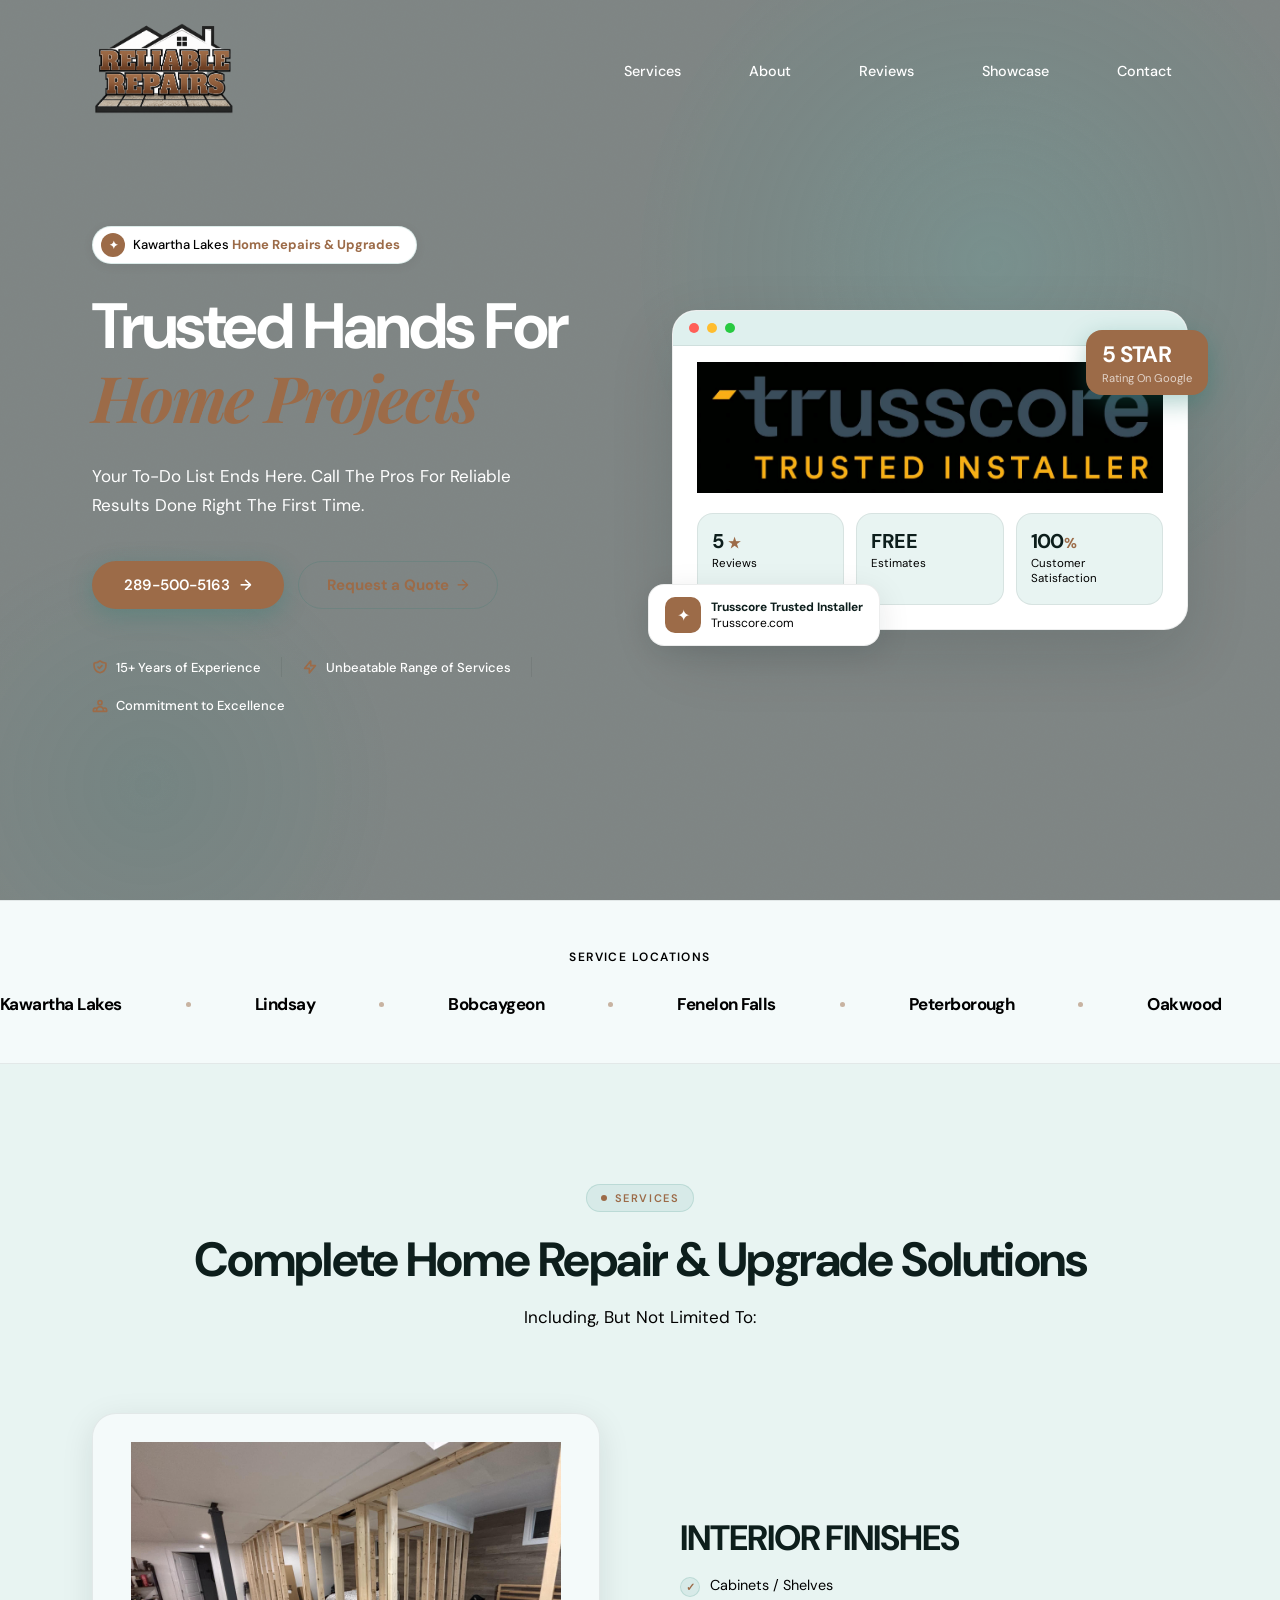
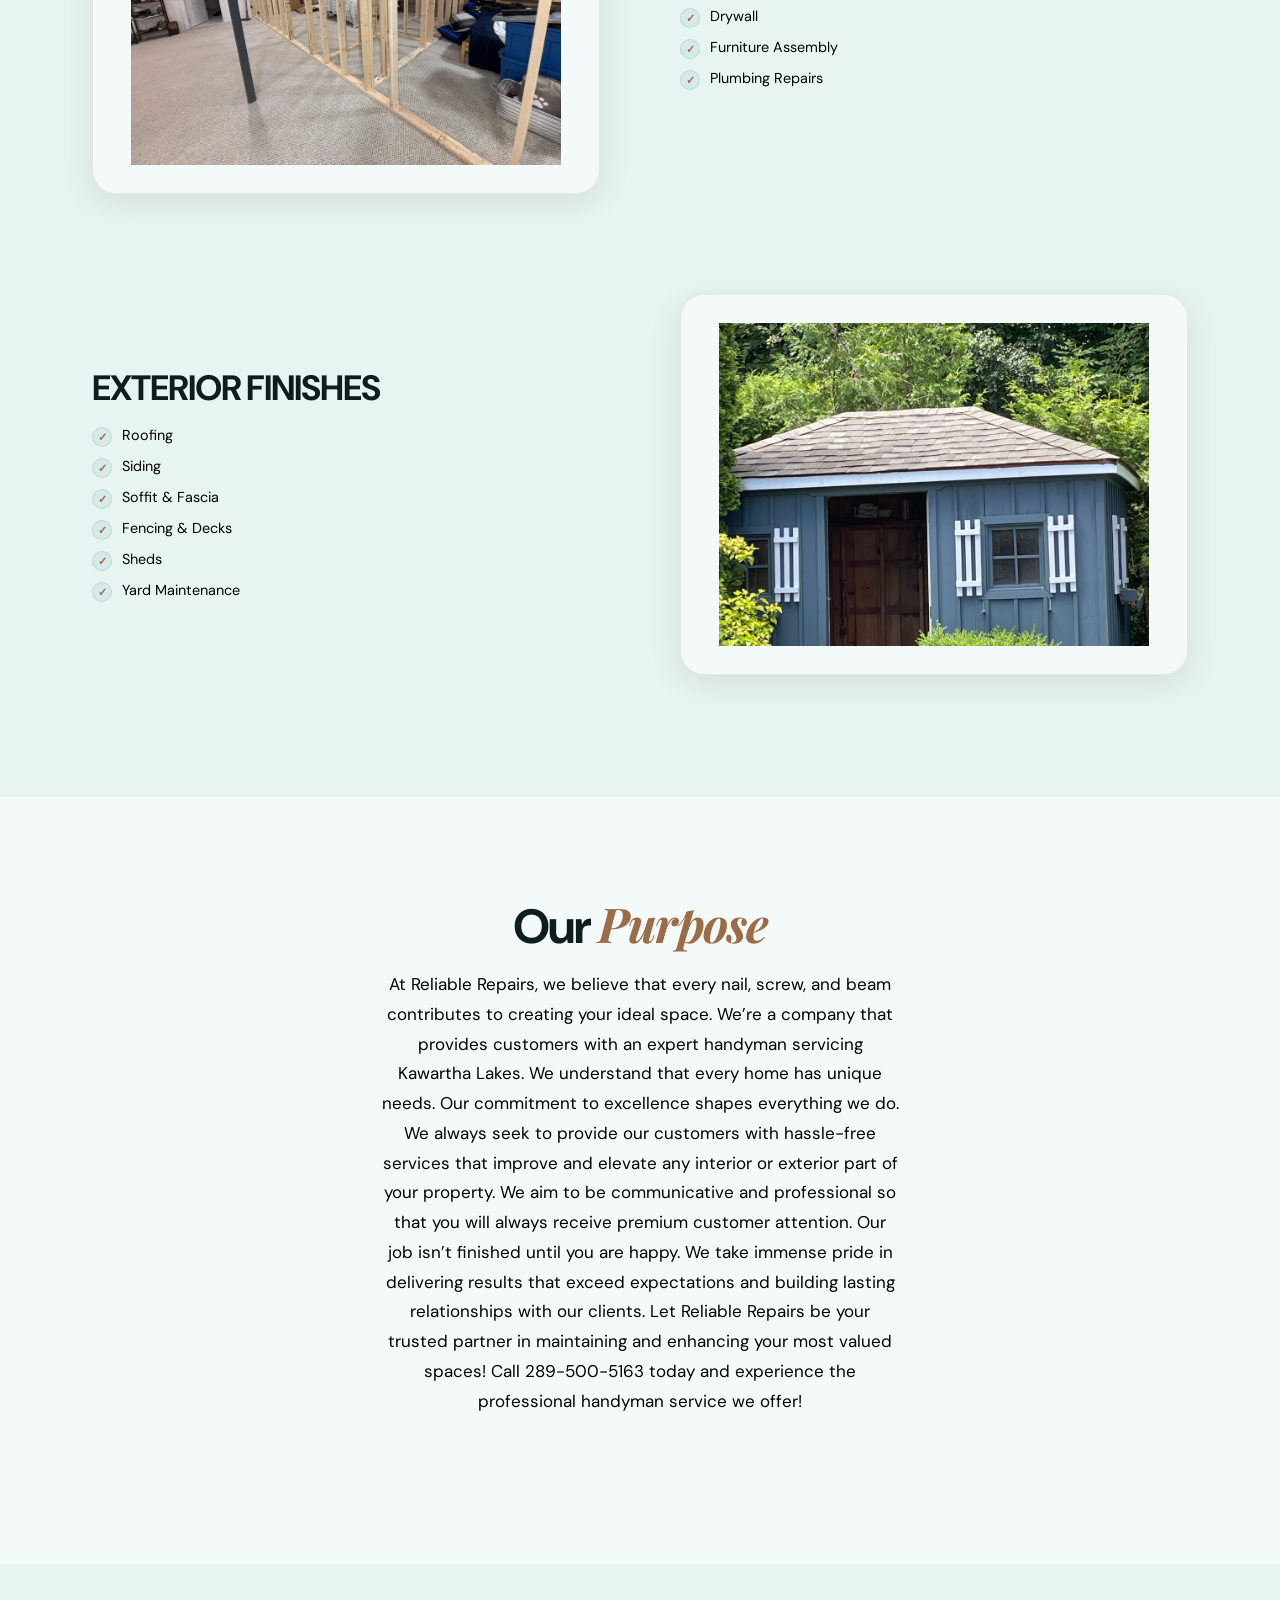
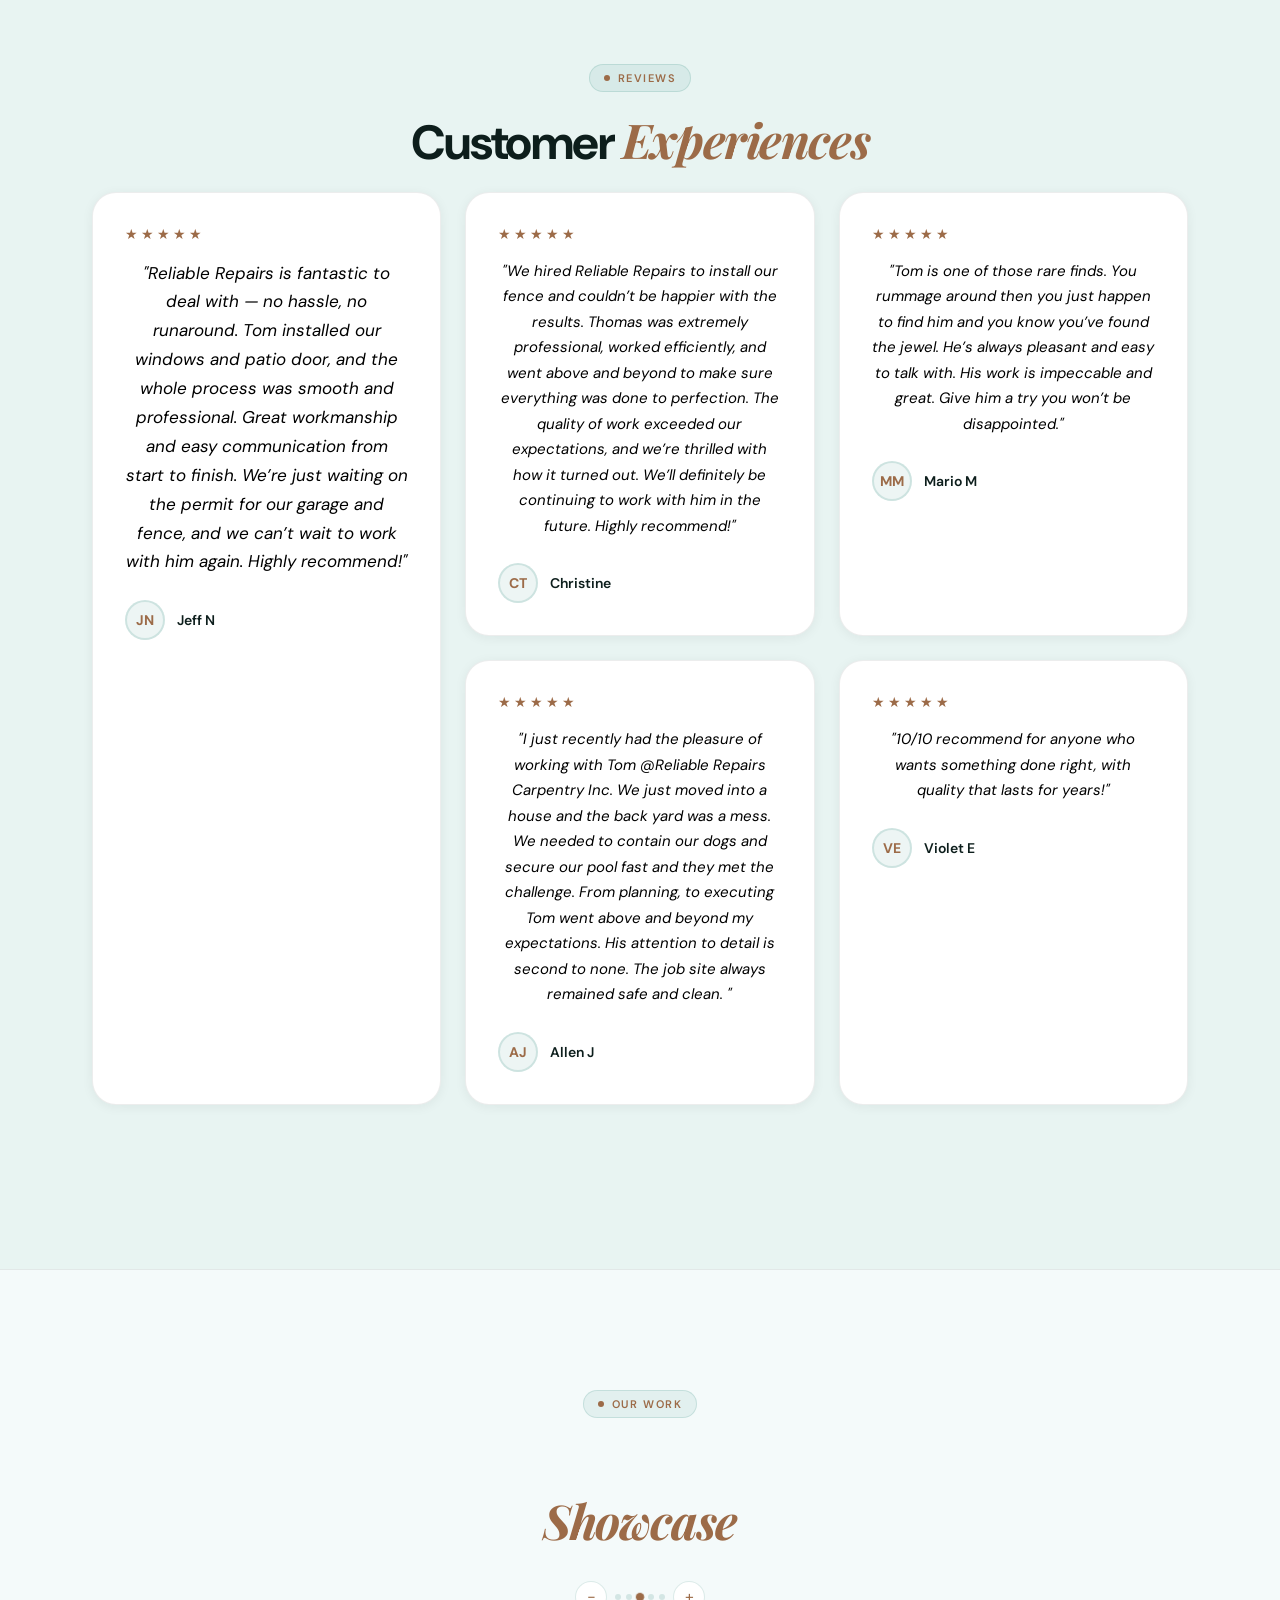
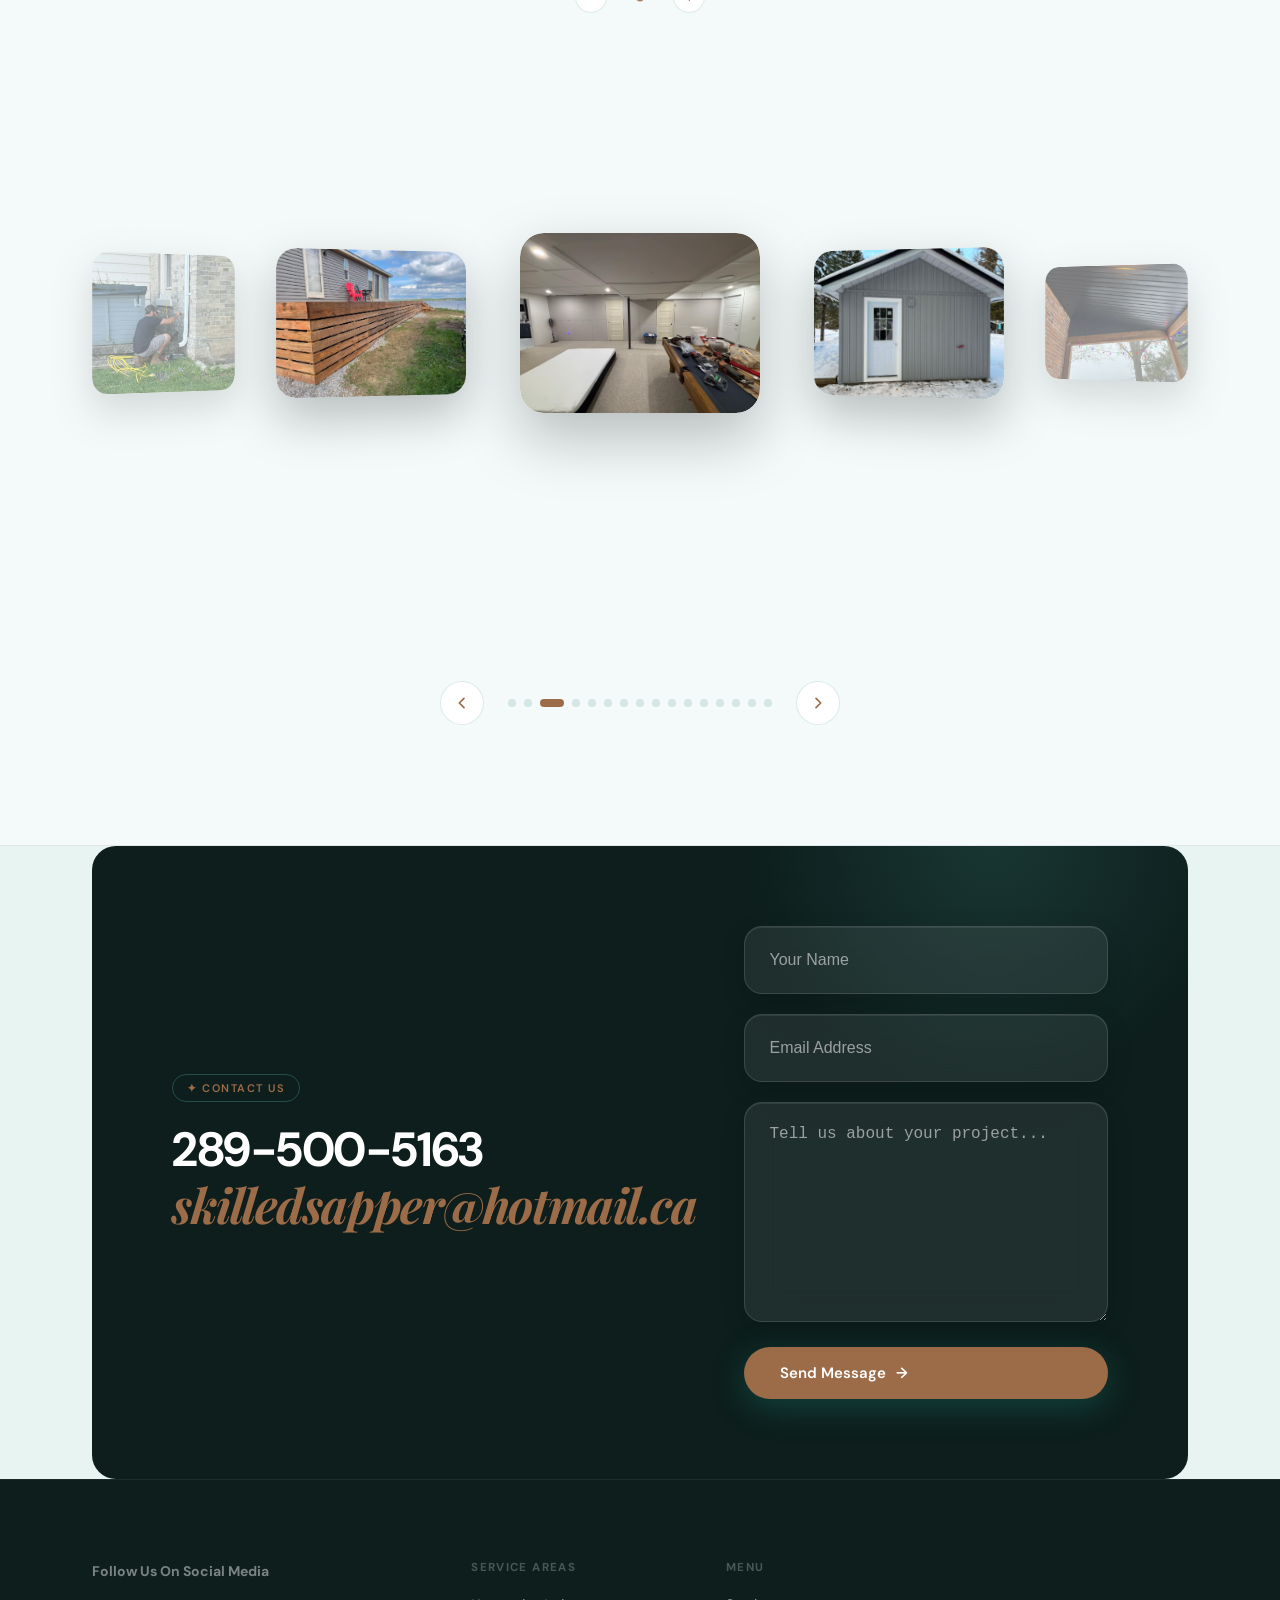
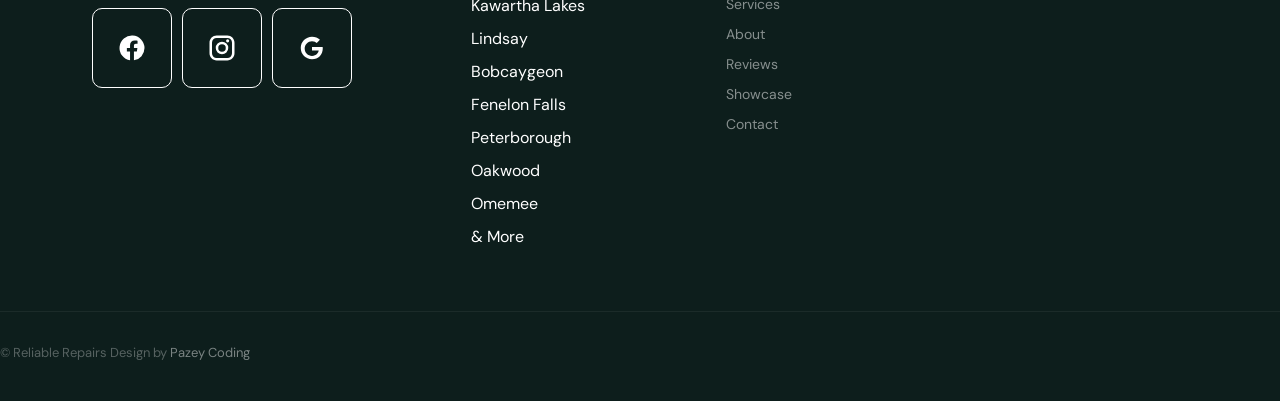
==== commit 26a52843: "Update index.html" ====
--- a/index.html
+++ b/index.html
@@ -34,6 +34,12 @@
   <link href="https://fonts.googleapis.com/css2?family=DM+Sans:ital,opsz,wght@0,9..40,300;0,9..40,400;0,9..40,500;0,9..40,600;0,9..40,700;1,9..40,300&family=Playfair+Display:ital,wght@0,700;1,600&display=swap" rel="stylesheet" />
 
   <link rel="stylesheet" href="templatemo-622-clearwave.css" />
+
+  <link
+  rel="preload"
+  as="image"
+  href="backgroundnew.webp">
+
 </head>
 <body>
 
--- a/templatemo-622-clearwave.css
+++ b/templatemo-622-clearwave.css
@@ -0,0 +1,1209 @@
+
+
+    /* ── TOKENS ── */
+    :root {
+      --bg:           #E8F4F2;
+      --bg-alt:       #DFF0EE;
+      --surface:      #F4FAFA;
+      --surface-2:    #FFFFFF;
+      --accent:       #9C6B48;
+      --accent-mid:   #9C6B48;
+      --accent-light: #9C6B48;
+      --accent-ghost: rgba(26,122,110,0.08);
+      --accent-border:rgba(26,122,110,0.15);
+      --text-1:       #0D1E1C;
+      --text-2:       black;
+      --text-3:       blaCK;
+      --border:       rgba(13,30,28,0.08);
+      --shadow-sm:    0 2px 12px rgba(13,30,28,0.06);
+      --shadow-md:    0 8px 32px rgba(13,30,28,0.10);
+      --shadow-lg:    0 24px 64px rgba(13,30,28,0.13);
+      --silk:         cubic-bezier(0.16, 1, 0.3, 1);
+      --silk-dur:     0.8s;
+      --radius:       16px;
+      --radius-lg:    24px;
+    }
+
+    /* CONTACT */
+
+    .contact-form {
+  width: 100%;
+  max-width: 580px;
+  display: flex;
+  flex-direction: column;
+  gap: 1.25rem;
+}
+
+.form-group {
+  position: relative;
+}
+
+.form-group input,
+.form-group textarea {
+  width: 100%;
+  padding: 1.35rem 1.5rem;
+  font-size: 1rem;
+  font-weight: 500;
+  color: #fff;
+
+  background: rgba(255, 255, 255, 0.08);
+  backdrop-filter: blur(16px);
+  -webkit-backdrop-filter: blur(16px);
+
+  border: 1px solid rgba(255, 255, 255, 0.12);
+  border-radius: 18px;
+
+  box-shadow:
+    0 8px 24px rgba(0, 0, 0, 0.15),
+    inset 0 1px 0 rgba(255, 255, 255, 0.08);
+
+  transition: all 0.35s ease;
+}
+
+.form-group input {
+  min-height: 68px;
+}
+
+.form-group textarea {
+  min-height: 220px;
+  resize: vertical;
+}
+
+.form-group input::placeholder,
+.form-group textarea::placeholder {
+  color: rgba(255, 255, 255, 0.55);
+  font-weight: 400;
+}
+
+.form-group input:hover,
+.form-group textarea:hover {
+  border-color: rgba(255, 255, 255, 0.22);
+  transform: translateY(-2px);
+}
+
+.form-group input:focus,
+.form-group textarea:focus {
+  outline: none;
+
+  border-color: rgba(126, 91, 255, 0.8);
+
+  background: rgba(255, 255, 255, 0.12);
+
+  box-shadow:
+    0 0 0 4px rgba(126, 91, 255, 0.15),
+    0 20px 40px rgba(126, 91, 255, 0.18),
+    inset 0 1px 0 rgba(255, 255, 255, 0.12);
+
+  transform: translateY(-2px);
+}
+
+    /* ── RESET ── */
+    *, *::before, *::after { box-sizing: border-box; margin: 0; padding: 0; }
+    html { scroll-behavior: smooth; font-size: 16px; scroll-padding-top: 80px; }
+    body {
+      font-family: 'DM Sans', sans-serif;
+      background: var(--bg);
+      color: var(--text-1);
+      overflow-x: hidden;
+      -webkit-font-smoothing: antialiased;
+    }
+    a { text-decoration: none; color: inherit; }
+    ul { list-style: none; }
+    img { display: block; max-width: 100%; }
+    button { cursor: pointer; border: none; background: none; font-family: inherit; }
+
+    /* ── SUBTLE NOISE TEXTURE ── */
+    body::before {
+      content: '';
+      position: fixed;
+      inset: 0;
+      pointer-events: none;
+      z-index: 0;
+      opacity: 0.022;
+      background-image: url("data:image/svg+xml,%3Csvg viewBox='0 0 256 256' xmlns='http://www.w3.org/2000/svg'%3E%3Cfilter id='noise'%3E%3CfeTurbulence type='fractalNoise' baseFrequency='0.9' numOctaves='4' stitchTiles='stitch'/%3E%3C/filter%3E%3Crect width='100%25' height='100%25' filter='url(%23noise)'/%3E%3C/svg%3E");
+      background-size: 128px 128px;
+    }
+
+    /* ── UTILITY ── */
+    .container { max-width: 1160px; margin: 0 auto; padding: 0 32px; }
+    .section-label {
+      display: inline-flex; align-items: center; gap: 8px;
+      font-size: 11px; font-weight: 600; letter-spacing: 0.14em;
+      text-transform: uppercase; color: var(--accent);
+      background: var(--accent-ghost);
+      border: 1px solid var(--accent-border);
+      padding: 6px 14px; border-radius: 100px;
+      margin-bottom: 20px;
+    }
+    .section-label::before {
+      content: ''; width: 6px; height: 6px;
+      background: var(--accent); border-radius: 50%;
+    }
+    .section-title {
+      font-family: 'DM Sans', sans-serif;
+      font-size: clamp(2rem, 4vw, 3rem);
+      font-weight: 700; letter-spacing: -0.03em;
+      line-height: 1.15; color: var(--text-1);
+    }
+    .section-title em {
+      font-style: italic;
+      font-family: 'Playfair Display', serif;
+      color: var(--accent);
+    }
+    .section-sub {
+      font-size: 1.0625rem; line-height: 1.75;
+      color: var(--text-2); max-width: 520px; margin-top: 16px;
+    }
+
+    /* ── SCROLL REVEAL ── */
+    .reveal { opacity: 0; transform: translateY(28px); transition: opacity 0.7s var(--silk), transform 0.7s var(--silk); }
+    .reveal.visible { opacity: 1; transform: none; }
+    .reveal-delay-1 { transition-delay: 0.1s; }
+    .reveal-delay-2 { transition-delay: 0.2s; }
+    .reveal-delay-3 { transition-delay: 0.3s; }
+    .reveal-delay-4 { transition-delay: 0.4s; }
+
+    /* ══════════════════════════════════════════
+       1. NAV
+    ══════════════════════════════════════════ */
+
+
+    .nav {
+      position: fixed; top: 0; left: 0; right: 0; z-index: 1000;
+      padding: 20px 0;
+      transition: padding var(--silk-dur) var(--silk), background var(--silk-dur) var(--silk), box-shadow var(--silk-dur) var(--silk);
+    }
+    .nav.scrolled {
+      padding: 12px 0;
+      background: rgba(232,244,242,0.92);
+      backdrop-filter: blur(16px);
+      -webkit-backdrop-filter: blur(16px);
+      box-shadow: 0 1px 0 var(--border);
+    }
+    .nav-inner {
+      display: flex; align-items: center; justify-content: space-between;
+      max-width: 1160px; margin: 0 auto; padding: 0 32px;
+    }
+    .nav-logo {
+      font-size: 1.25rem; font-weight: 700; letter-spacing: -0.04em;
+      color: var(--text-1);
+    }
+    .nav-logo span { color: var(--accent); }
+    .nav-links {
+      display: flex; align-items: center; gap: 36px;
+    }
+    .nav-links a {
+      font-size: 0.9rem; font-weight: 500; color: var(--text-2);
+      position: relative; padding: 7px 16px; border-radius: 100px;
+      background: transparent;
+      box-shadow: inset 0 0 0 0px var(--accent-border);
+      transition: color 0.4s var(--silk), background 0.4s var(--silk), box-shadow 0.4s var(--silk);
+    }
+    .nav-links a:hover {
+      color: var(--accent);
+      background: var(--accent-ghost);
+      box-shadow: inset 0 0 0 1px var(--accent-border);
+    }
+    .nav-cta {
+      display: flex; align-items: center; gap: 12px;
+    }
+    .btn-ghost {
+      font-size: 0.875rem; font-weight: 500; color: var(--text-2);
+      padding: 9px 20px; border-radius: 100px;
+      transition: color 0.3s, background 0.3s;
+    }
+    .btn-ghost:hover { color: var(--accent); background: var(--accent-ghost); }
+    .btn-primary {
+      font-size: 0.875rem; font-weight: 600; color: #fff;
+      background: var(--accent); padding: 10px 22px; border-radius: 100px;
+      transition: background var(--silk-dur) var(--silk), transform var(--silk-dur) var(--silk), box-shadow var(--silk-dur) var(--silk);
+      box-shadow: 0 4px 16px rgba(26,122,110,0.25);
+    }
+    .btn-primary:hover {
+      background: var(--accent-mid);
+      transform: scale(1.02);
+      box-shadow: 0 6px 24px rgba(26,122,110,0.35);
+    }
+
+    /* Hamburger */
+    .nav-hamburger {
+      display: none; flex-direction: column; gap: 5px;
+      width: 28px; padding: 4px; cursor: pointer;
+    }
+    .nav-hamburger span {
+      display: block; height: 2px; background: var(--text-1);
+      border-radius: 2px; transition: all 0.4s var(--silk);
+    }
+    .nav-hamburger.open span:nth-child(1) { transform: translateY(7px) rotate(45deg); }
+    .nav-hamburger.open span:nth-child(2) { opacity: 0; transform: scaleX(0); }
+    .nav-hamburger.open span:nth-child(3) { transform: translateY(-7px) rotate(-45deg); }
+
+    /* Mobile Menu */
+    .mobile-menu {
+      position: fixed; inset: 0; z-index: 999;
+      background: var(--bg);
+      display: flex; flex-direction: column; align-items: center;
+      justify-content: flex-start;
+      gap: 0;
+      opacity: 0; pointer-events: none;
+      transition: opacity 0.4s var(--silk);
+      overflow-y: auto;
+      padding: 100px 32px 100px;
+      -webkit-overflow-scrolling: touch;
+    }
+    .mobile-menu.open { opacity: 1; pointer-events: all; }
+    .mobile-menu a {
+      font-size: 1.1rem; font-weight: 600; letter-spacing: -0.01em;
+      color: var(--text-1); padding: 14px 0; width: 100%; text-align: center;
+      border-bottom: 1px solid var(--border);
+      opacity: 0; transform: translateY(16px);
+      transition: opacity 0.5s var(--silk), transform 0.5s var(--silk), color 0.3s;
+    }
+    .mobile-menu a:first-child { border-top: 1px solid var(--border); }
+    .mobile-menu.open a { opacity: 1; transform: none; }
+    .mobile-menu a:hover { color: var(--accent); }
+    .mobile-menu a:nth-child(1) { transition-delay: 0.05s; }
+    .mobile-menu a:nth-child(2) { transition-delay: 0.10s; }
+    .mobile-menu a:nth-child(3) { transition-delay: 0.15s; }
+    .mobile-menu a:nth-child(4) { transition-delay: 0.20s; }
+    .mobile-menu a:nth-child(5) { transition-delay: 0.25s; }
+    .mobile-menu a:nth-child(6) { transition-delay: 0.30s; }
+    .mobile-menu .mobile-cta {
+      margin-top: 28px;
+      font-size: 0.9375rem; font-weight: 600;
+      background: var(--accent); color: #fff;s
+      padding: 14px 40px; border-radius: 100px;
+      border: none;
+      opacity: 0; transform: translateY(16px);
+      transition: opacity 0.5s var(--silk) 0.35s, transform 0.5s var(--silk) 0.35s, background 0.3s;
+    }
+    .mobile-menu.open .mobile-cta { opacity: 1; transform: none; }
+    .mobile-menu .mobile-cta:hover { background: var(--accent-mid); }
+
+    /* ══════════════════════════════════════════
+       2. HERO
+    ══════════════════════════════════════════ */
+  .hero {
+  min-height: 100vh;
+  display: flex;
+  align-items: center;
+  padding: 120px 0 80px;
+  position: relative;
+  overflow: hidden;
+
+  background:
+    linear-gradient(
+      rgba(0,0,0,0.45),
+      rgba(0,0,0,0.45)
+    ),
+    url('backgroundnew.PNG');
+    
+    
+  background-size: cover;
+  background-position: center;
+  background-repeat: no-repeat;
+}
+
+
+.hero-title,
+.hero-sub {
+  color: white;
+}
+    /* Decorative background circles */
+    .hero::before {
+      content: '';
+      position: absolute; top: -10%; right: -5%;
+      width: 55vw; height: 55vw; max-width: 720px; max-height: 720px;
+      background: radial-gradient(ellipse at center, rgba(91,191,181,0.18) 0%, rgba(42,157,143,0.06) 50%, transparent 75%);
+      border-radius: 50%;
+      pointer-events: none;
+    }
+    .hero::after {
+      content: '';
+      position: absolute; bottom: -15%; left: -8%;
+      width: 40vw; height: 40vw; max-width: 500px; max-height: 500px;
+      background: radial-gradient(ellipse at center, rgba(26,122,110,0.10) 0%, transparent 70%);
+      border-radius: 50%;
+      pointer-events: none;
+    }
+    .hero-inner {
+      position: relative; z-index: 1;
+      display: grid; grid-template-columns: 1fr 1fr;
+      align-items: center; gap: 64px;
+    }
+    .hero-badge {
+      display: inline-flex; align-items: center; gap: 8px;
+      background: var(--surface-2); border: 1px solid var(--accent-border);
+      border-radius: 100px; padding: 6px 16px 6px 8px;
+      margin-bottom: 28px; box-shadow: var(--shadow-sm);
+    }
+    .hero-badge-dot {
+      width: 24px; height: 24px; border-radius: 50%;
+      background: var(--accent); display: flex; align-items: center; justify-content: center;
+      font-size: 11px; color: #fff; font-weight: 700; flex-shrink: 0;
+    }
+    .hero-badge span { font-size: 0.8125rem; font-weight: 500; color: var(--text-2); }
+    .hero-badge strong { color: var(--accent); }
+    .hero-title {
+      font-size: clamp(2.6rem, 5vw, 4.2rem);
+      font-weight: 700; letter-spacing: -0.04em; line-height: 1.1;
+      margin-bottom: 24px;
+    }
+    .hero-title em {
+      font-style: italic;
+      font-family: 'Playfair Display', serif;
+      color: var(--accent);
+    }
+    .hero-sub {
+      font-size: 1.0625rem; line-height: 1.75;
+      color: var(--text-2); max-width: 480px; margin-bottom: 40px;
+    }
+    .hero-actions { display: flex; align-items: center; gap: 14px; flex-wrap: wrap; }
+    .btn-primary-lg {
+      font-size: 0.9375rem; font-weight: 600; color: #fff;
+      background: var(--accent); padding: 14px 32px; border-radius: 100px;
+      display: flex; align-items: center; gap: 10px;
+      transition: background var(--silk-dur) var(--silk), transform var(--silk-dur) var(--silk), box-shadow var(--silk-dur) var(--silk);
+      box-shadow: 0 6px 24px rgba(26,122,110,0.30);
+    }
+    .btn-primary-lg:hover { background: var(--accent-mid); transform: scale(1.02); box-shadow: 0 8px 32px rgba(26,122,110,0.40); }
+    .btn-primary-lg .btn-arrow { transition: transform 0.4s var(--silk); }
+    .btn-primary-lg:hover .btn-arrow { transform: translateX(4px); }
+    .btn-outline-lg {
+      font-size: 0.9375rem; font-weight: 500; color: var(--accent);
+      border: 1.5px solid var(--accent-border); padding: 13px 28px; border-radius: 100px;
+      display: flex; align-items: center; gap: 8px;
+      transition: background 0.4s var(--silk), border-color 0.4s var(--silk), transform var(--silk-dur) var(--silk);
+    }
+    .btn-outline-lg:hover { background: var(--accent-ghost); border-color: var(--accent); transform: scale(1.02); }
+
+    /* Trust badges */
+    .hero-trust {
+      display: flex; align-items: center; gap: 20px;
+      margin-top: 48px; flex-wrap: wrap;
+    }
+    .trust-item {
+      display: flex; align-items: center; gap: 8px;
+      font-size: 0.8125rem; color: var(--text-3); font-weight: 500;
+    }
+    .trust-item svg { color: var(--accent); flex-shrink: 0; }
+    .trust-divider { width: 1px; height: 20px; background: var(--border); }
+
+    /* Hero visual */
+    .hero-visual {
+      position: relative; display: flex; justify-content: center; align-items: center;
+    }
+    .hero-dashboard {
+      width: 100%; max-width: 520px;
+      background: var(--surface-2);
+      border-radius: var(--radius-lg);
+      border: 1px solid var(--border);
+      box-shadow: var(--shadow-lg);
+      overflow: hidden;
+      transition: transform var(--silk-dur) var(--silk);
+    }
+    .hero-dashboard:hover { transform: scale(1.01); }
+    .dashboard-bar {
+      background: var(--bg-alt); padding: 12px 16px;
+      display: flex; align-items: center; gap: 8px;
+      border-bottom: 1px solid var(--border);
+    }
+    .db-dot { width: 10px; height: 10px; border-radius: 50%; }
+    .db-dot:nth-child(1) { background: #FF5F57; }
+    .db-dot:nth-child(2) { background: #FFBD2E; }
+    .db-dot:nth-child(3) { background: #28CA41; }
+    .dashboard-body { padding: 24px; }
+    .db-header { display: flex; justify-content: space-between; align-items: center; margin-bottom: 20px; }
+    .db-title { font-size: 0.875rem; font-weight: 600; color: var(--text-1); }
+    .db-tag {
+      font-size: 0.72rem; font-weight: 600; letter-spacing: 0.08em;
+      text-transform: uppercase; color: var(--accent);
+      background: var(--accent-ghost); border: 1px solid var(--accent-border);
+      padding: 3px 10px; border-radius: 100px;
+    }
+    .db-chart {
+      height: 80px; display: flex; align-items: flex-end; gap: 6px; margin-bottom: 20px;
+    }
+    .db-bar {
+      flex: 1; border-radius: 4px 4px 0 0;
+      background: var(--accent-ghost); border: 1px solid var(--accent-border);
+      transition: height 1s var(--silk);
+    }
+    .db-bar.active { background: var(--accent); border-color: var(--accent); }
+    .db-stats { display: grid; grid-template-columns: repeat(3,1fr); gap: 12px; }
+    .db-stat {
+      background: var(--bg); border-radius: var(--radius);
+      padding: 14px; border: 1px solid var(--border);
+    }
+    .db-stat-val { font-size: 1.25rem; font-weight: 700; color: var(--text-1); letter-spacing: -0.03em; }
+    .db-stat-label { font-size: 0.72rem; color: var(--text-3); margin-top: 2px; }
+    .db-stat-change { font-size: 0.72rem; font-weight: 600; color: var(--accent); margin-top: 4px; }
+
+    /* Floating badge on hero visual */
+    .hero-float-badge {
+      position: absolute; bottom: -16px; left: -24px;
+      background: var(--surface-2); border: 1px solid var(--border);
+      border-radius: var(--radius); padding: 12px 16px;
+      box-shadow: var(--shadow-md);
+      display: flex; align-items: center; gap: 10px;
+      animation: floatBadge 4s ease-in-out infinite;
+    }
+    @keyframes floatBadge {
+      0%, 100% { transform: translateY(0); }
+      50% { transform: translateY(-6px); }
+    }
+    .float-badge-icon {
+      width: 36px; height: 36px; border-radius: 10px;
+      background: var(--accent); display: flex; align-items: center; justify-content: center;
+      color: #fff; font-size: 16px; flex-shrink: 0;
+    }
+    .float-badge-text { font-size: 0.75rem; }
+    .float-badge-text strong { display: block; font-weight: 700; color: var(--text-1); }
+    .float-badge-text span { color: var(--text-3); }
+
+    .hero-float-badge-2 {
+      position: absolute; top: 20px; right: -20px;
+      background: var(--accent); border-radius: var(--radius);
+      padding: 10px 16px; box-shadow: 0 8px 24px rgba(26,122,110,0.35);
+      animation: floatBadge2 4s ease-in-out 2s infinite;
+    }
+    @keyframes floatBadge2 {
+      0%, 100% { transform: translateY(0); }
+      50% { transform: translateY(-5px); }
+    }
+    .float-badge-2-val { font-size: 1.4rem; font-weight: 700; color: #fff; letter-spacing: -0.03em; }
+    .float-badge-2-label { font-size: 0.7rem; color: rgba(255,255,255,0.7); margin-top: 2px; }
+
+    /* ══════════════════════════════════════════
+       3. LOGO TICKER
+    ══════════════════════════════════════════ */
+    .ticker-section {
+      padding: 48px 0; border-top: 1px solid var(--border); border-bottom: 1px solid var(--border);
+      background: var(--surface);
+      overflow: hidden; position: relative;
+    }
+    .ticker-label {
+      text-align: center; font-size: 0.75rem; letter-spacing: 0.12em;
+      text-transform: uppercase; color: var(--text-3); font-weight: 600;
+      margin-bottom: 28px;
+    }
+    .ticker-track-wrap { overflow: hidden; }
+    .ticker-track {
+      display: flex; align-items: center; gap: 64px;
+      width: max-content;
+      animation: ticker 28s linear infinite;
+    }
+    .ticker-track:hover { animation-play-state: paused; }
+    @keyframes ticker {
+      from { transform: translateX(0); }
+      to { transform: translateX(-50%); }
+    }
+    .ticker-item {
+      display: flex; align-items: center; gap: 10px;
+      font-size: 1.0625rem; font-weight: 700; letter-spacing: -0.03em;
+      color: var(--text-3); white-space: nowrap; flex-shrink: 0;
+      transition: color 0.3s;
+    }
+    .ticker-item:hover { color: var(--accent); }
+    .ticker-item-icon {
+      width: 32px; height: 32px; border-radius: 8px;
+      background: var(--accent-ghost); border: 1px solid var(--accent-border);
+      display: flex; align-items: center; justify-content: center; flex-shrink: 0;
+    }
+    .ticker-dot {
+      width: 5px; height: 5px; border-radius: 50%;
+      background: var(--accent-light); flex-shrink: 0; opacity: 0.5;
+    }
+
+    /* ══════════════════════════════════════════
+       4. FEATURES
+    ══════════════════════════════════════════ */
+    .features-section { padding: 120px 0; }
+    .features-header { text-align: center; margin-bottom: 80px; }
+    .features-header .section-sub { margin: 16px auto 0; text-align: center; }
+
+    .feature-row {
+      display: grid; grid-template-columns: 1fr 1fr;
+      align-items: center; gap: 80px; margin-bottom: 100px;
+    }
+    .feature-row:last-child { margin-bottom: 0; }
+    .feature-row.reverse { direction: rtl; }
+    .feature-row.reverse > * { direction: ltr; }
+
+    .feature-content {}
+    .feature-number {
+      font-size: 0.75rem; font-weight: 700; letter-spacing: 0.14em;
+      text-transform: uppercase; color: var(--accent-light);
+      margin-bottom: 16px;
+    }
+    .feature-title {
+      font-size: clamp(1.6rem, 3vw, 2.2rem);
+      font-weight: 700; letter-spacing: -0.03em; line-height: 1.2;
+      margin-bottom: 16px;
+    }
+    .feature-desc {
+      font-size: 1rem; line-height: 1.75; color: var(--text-2); margin-bottom: 28px;
+    }
+    .feature-checklist { display: flex; flex-direction: column; gap: 10px; }
+    .feature-check {
+      display: flex; align-items: flex-start; gap: 10px;
+      font-size: 0.9rem; color: var(--text-2);
+    }
+    .check-icon {
+      width: 20px; height: 20px; border-radius: 50%;
+      background: var(--accent-ghost); border: 1px solid var(--accent-border);
+      display: flex; align-items: center; justify-content: center;
+      flex-shrink: 0; margin-top: 1px;
+      color: var(--accent); font-size: 11px; font-weight: 700;
+    }
+
+    .feature-visual {
+      background: var(--surface);
+      border-radius: var(--radius-lg);
+      border: 1px solid var(--border);
+      box-shadow: var(--shadow-md);
+      overflow: hidden;
+      aspect-ratio: 4/3;
+      display: flex; align-items: center; justify-content: center;
+      position: relative;
+      transition: transform var(--silk-dur) var(--silk), box-shadow var(--silk-dur) var(--silk);
+    }
+    .feature-visual:hover { transform: scale(1.015); box-shadow: var(--shadow-lg); }
+    .feature-visual-inner {
+      width: 85%; display: flex; flex-direction: column; gap: 12px;
+    }
+    .fv-row { display: flex; gap: 12px; }
+    .fv-card {
+      flex: 1; background: var(--surface-2); border-radius: var(--radius);
+      border: 1px solid var(--border); padding: 16px;
+      box-shadow: var(--shadow-sm);
+    }
+    .fv-card-label { font-size: 0.72rem; color: var(--text-3); font-weight: 500; margin-bottom: 6px; }
+    .fv-card-val { font-size: 1.3rem; font-weight: 700; color: var(--text-1); letter-spacing: -0.03em; }
+    .fv-card-bar {
+      height: 4px; border-radius: 2px; margin-top: 10px;
+      background: var(--bg); overflow: hidden;
+    }
+    .fv-card-bar-fill { height: 100%; border-radius: 2px; background: var(--accent); }
+    .fv-wide { flex: 2; }
+    .fv-list { display: flex; flex-direction: column; gap: 8px; }
+    .fv-list-item {
+      display: flex; align-items: center; justify-content: space-between;
+      padding: 8px 12px; background: var(--bg); border-radius: 8px;
+      font-size: 0.8rem;
+    }
+    .fv-list-name { color: var(--text-2); font-weight: 500; }
+    .fv-pill {
+      font-size: 0.7rem; font-weight: 600; padding: 3px 10px; border-radius: 100px;
+    }
+    .fv-pill.green { background: rgba(26,122,110,0.12); color: var(--accent); }
+    .fv-pill.blue  { background: rgba(42,157,143,0.12); color: var(--accent-mid); }
+    .fv-pill.dim   { background: var(--border); color: var(--text-3); }
+
+    /* ══════════════════════════════════════════
+       5. MOBILE CAROUSEL
+    ══════════════════════════════════════════ */
+    .carousel-section {
+      display: block;
+      padding: 120px 0; background: var(--surface);
+      border-top: 1px solid var(--border); border-bottom: 1px solid var(--border);
+      overflow: hidden;
+    }
+    .carousel-header { text-align: center; margin-bottom: 0; }
+    .carousel-header .section-sub { margin: 16px auto 0; text-align: center; }
+
+    .carousel-stage {
+      position: relative;
+      height: clamp(480px, 52vw, 780px);
+      perspective: clamp(900px, 120vw, 1800px);
+      perspective-origin: center center;
+      display: flex; align-items: center; justify-content: center;
+    }
+    .carousel-track {
+      position: relative; width: 100%; height: 100%;
+      transform-style: preserve-3d;
+      display: flex; align-items: center; justify-content: center;
+    }
+
+    /* Single source of truth: --pw = phone width, drives all offsets */
+    :root {
+      --pw: clamp(180px, 14vw, 300px);
+      --gap1: clamp(200px, 19vw, 380px);
+      --gap2: clamp(360px, 34vw, 660px);
+      --gap-hide: clamp(500px, 48vw, 900px);
+    }
+
+    .phone-card {
+      position: absolute;
+      transition: transform 0.6s var(--silk), opacity 0.6s var(--silk);
+      cursor: pointer;
+    }
+    .phone-shell {
+      background: #C8D4D2;
+      border-radius: 32px;
+      padding: 5px;
+      border: none;
+      box-shadow:
+        0 0 0 1px rgba(150,175,170,0.5),
+        0 24px 56px rgba(13,30,28,0.18),
+        inset 0 1px 0 rgba(255,255,255,0.6);
+      position: relative;
+      transition: box-shadow 0.6s var(--silk);
+    }
+    .phone-screen {
+      background: var(--bg);
+      border-radius: 28px;
+      overflow: hidden;
+      aspect-ratio: 9/19.5;
+    }
+
+    .showcase-card {
+  position: absolute;
+  width: 320px;
+  border-radius: 24px;
+  overflow: hidden;
+  background: transparent;
+  transition: all 0.6s ease;
+  box-shadow: 0 25px 60px rgba(0,0,0,.25);
+}
+
+.showcase-card img {
+  width: 100%;
+  height: auto;
+  display: block;
+  border-radius: 24px;
+}
+    .phone-screen-inner {
+      width: 100%; height: 100%;
+      display: flex; flex-direction: column;
+    }
+    .ps-topbar {
+      padding: 10px 12px 6px;
+      display: flex; justify-content: space-between; align-items: center;
+    }
+    .ps-topbar-label { font-size: 8px; font-weight: 700; color: var(--text-1); letter-spacing: -0.02em; }
+    .ps-dot { width: 20px; height: 20px; border-radius: 50%; background: var(--accent); }
+    .ps-hero-block { padding: 6px 12px 10px; }
+    .ps-hero-title { font-size: 9px; font-weight: 700; color: var(--text-1); line-height: 1.3; margin-bottom: 4px; }
+    .ps-hero-sub { font-size: 6.5px; color: var(--text-3); line-height: 1.4; }
+    .ps-btn {
+      display: inline-block; margin-top: 6px;
+      background: var(--accent); color: #fff;
+      font-size: 6px; font-weight: 700; padding: 4px 10px; border-radius: 100px;
+    }
+    .ps-cards { padding: 6px 8px; display: flex; flex-direction: column; gap: 5px; }
+    .ps-card {
+      background: var(--surface-2); border-radius: 8px; padding: 8px 10px;
+      border: 1px solid var(--border);
+      display: flex; align-items: center; gap: 8px;
+    }
+    .ps-card-icon {
+      width: 22px; height: 22px; border-radius: 6px;
+      background: var(--accent-ghost); border: 1px solid var(--accent-border);
+      flex-shrink: 0;
+    }
+    .ps-card-text { flex: 1; }
+    .ps-card-title { height: 5px; background: var(--border); border-radius: 2px; width: 60%; margin-bottom: 4px; }
+    .ps-card-sub { height: 4px; background: var(--bg-alt); border-radius: 2px; width: 80%; }
+    .ps-card-val { font-size: 8px; font-weight: 700; color: var(--accent); }
+    .ps-nav {
+      margin-top: auto; padding: 6px 8px;
+      display: flex; justify-content: space-around;
+      border-top: 1px solid var(--border); background: var(--surface-2);
+    }
+    .ps-nav-item { display: flex; flex-direction: column; align-items: center; gap: 2px; }
+    .ps-nav-dot { width: 14px; height: 14px; border-radius: 50%; background: var(--bg-alt); }
+    .ps-nav-dot.active { background: var(--accent); }
+    .ps-nav-label { font-size: 4.5px; color: var(--text-3); }
+    .ps-nav-label.active { color: var(--accent); }
+
+    /* Card positions — z-index only, transforms set entirely by JS */
+    .phone-card[data-pos="center"]       { z-index: 10; }
+    .phone-card[data-pos="left1"],
+    .phone-card[data-pos="right1"]       { z-index: 8; }
+    .phone-card[data-pos="left2"],
+    .phone-card[data-pos="right2"]       { z-index: 6; }
+    .phone-card[data-pos="hidden-left"],
+    .phone-card[data-pos="hidden-right"] { z-index: 4; }
+
+    /* Reflection floor line */
+      position: absolute; bottom: 60px; left: 0; right: 0;
+      height: 1px; background: linear-gradient(90deg, transparent, var(--border), transparent);
+    }
+
+    /* Controls */
+    .carousel-controls {
+      display: flex; align-items: center; justify-content: center; gap: 24px;
+      width: 100%; margin-top: 48px;
+    }
+    .carousel-btn {
+      width: 44px; height: 44px; border-radius: 50%;
+      border: 1.5px solid var(--accent-border);
+      background: var(--surface-2);
+      display: flex; align-items: center; justify-content: center;
+      color: var(--accent); cursor: pointer;
+      transition: all 0.4s var(--silk);
+    }
+    .carousel-btn:hover {
+      background: var(--accent); color: #fff;
+      border-color: var(--accent);
+      transform: scale(1.05);
+    }
+    .carousel-dots { display: flex; gap: 8px; align-items: center; }
+    .carousel-dot {
+      width: 8px; height: 8px; border-radius: 50%;
+      background: var(--accent-border); cursor: pointer;
+      transition: all 0.4s var(--silk);
+    }
+    .carousel-dot.active {
+      background: var(--accent); width: 24px; border-radius: 4px;
+    }
+
+    /* Zoom control */
+    .carousel-zoom {
+      display: flex; align-items: center; justify-content: center;
+      gap: 8px; padding: 30px 0 0;
+    }
+    .zoom-btn {
+      width: 32px; height: 32px; border-radius: 50%;
+      border: 1.5px solid var(--accent-border);
+      background: var(--surface-2);
+      display: flex; align-items: center; justify-content: center;
+      color: var(--accent); cursor: pointer; font-size: 16px; line-height: 1;
+      transition: all 0.35s var(--silk);
+      user-select: none;
+    }
+    .zoom-btn:hover:not(:disabled) {
+      background: var(--accent); color: #fff; border-color: var(--accent);
+    }
+    .zoom-btn:disabled { opacity: 0.28; cursor: not-allowed; }
+    .zoom-pips { display: flex; gap: 5px; align-items: center; }
+    .zoom-pip {
+      width: 6px; height: 6px; border-radius: 50%;
+      background: var(--accent-border);
+      transition: background 0.3s var(--silk), transform 0.3s var(--silk);
+      cursor: pointer;
+    }
+    .zoom-pip.active { background: var(--accent); transform: scale(1.4); }
+    .zoom-label {
+      font-size: 0.72rem; font-weight: 500; color: var(--text-3);
+      letter-spacing: 0.06em; text-transform: uppercase; width: 36px; text-align: center;
+    }
+
+    /* ══════════════════════════════════════════
+       6. STATS
+    ══════════════════════════════════════════ */
+    .stats-section { padding: 80px 0; border-top: 1px solid var(--border); }
+    .stats-grid {
+      display: grid; grid-template-columns: repeat(4, 1fr);
+    }
+    .stat-card {
+      padding: 40px 36px;
+      border-right: 1px solid var(--border);
+      transition: background var(--silk-dur) var(--silk);
+    }
+    .stat-card:last-child { border-right: none; }
+    .stat-card:hover { background: var(--surface-2); }
+    .stat-rule {
+      width: 32px; height: 2px; background: var(--accent);
+      border-radius: 2px; margin-bottom: 24px;
+      transition: width 0.5s var(--silk);
+    }
+    .stat-card:hover .stat-rule { width: 56px; }
+    .stat-value {
+      font-size: clamp(2.4rem, 3.5vw, 3.6rem);
+      font-weight: 700; letter-spacing: -0.05em;
+      color: var(--text-1); line-height: 1; margin-bottom: 12px;
+      display: flex; align-items: baseline; gap: 2px;
+    }
+    .stat-suffix { font-size: 55%; color: var(--accent); font-weight: 600; }
+    .stat-label {
+      font-size: 0.9rem; font-weight: 600;
+      color: var(--text-1); margin-bottom: 6px;
+    }
+    .stat-sublabel { font-size: 0.78rem; color: var(--text-3); line-height: 1.5; }
+
+    /* ══════════════════════════════════════════
+       7. PRICING
+    ══════════════════════════════════════════ */
+    .pricing-section { padding: 100px 0; background: var(--surface); border-top: 1px solid var(--border); }
+    .pricing-header { text-align: center; margin-bottom: 48px; }
+    .pricing-header .section-sub { margin: 16px auto 0; text-align: center; }
+
+    .pricing-toggle {
+      display: flex; align-items: center; justify-content: center; gap: 14px;
+      margin-bottom: 56px;
+    }
+    .toggle-label { font-size: 0.9rem; font-weight: 500; color: var(--text-2); }
+    .toggle-label.active { color: var(--accent); font-weight: 600; }
+    .toggle-switch {
+      width: 52px; height: 28px; border-radius: 100px;
+      background: var(--accent); cursor: pointer; position: relative;
+      transition: background 0.4s var(--silk);
+    }
+    .toggle-switch::after {
+      content: ''; position: absolute; top: 3px; left: 3px;
+      width: 22px; height: 22px; border-radius: 50%; background: #fff;
+      transition: transform 0.4s var(--silk);
+    }
+    .toggle-switch.annual::after { transform: translateX(24px); }
+    .toggle-badge {
+      font-size: 0.7rem; font-weight: 700; color: var(--accent);
+      background: var(--accent-ghost); border: 1px solid var(--accent-border);
+      padding: 3px 10px; border-radius: 100px;
+    }
+
+    .pricing-grid { display: grid; grid-template-columns: repeat(3, 1fr); gap: 24px; }
+    .pricing-card {
+      background: var(--surface-2); border-radius: var(--radius-lg);
+      border: 1px solid var(--border); padding: 36px 32px;
+      box-shadow: var(--shadow-sm);
+      transition: transform var(--silk-dur) var(--silk), box-shadow var(--silk-dur) var(--silk);
+      position: relative;
+    }
+    .pricing-card:hover { transform: scale(1.02); box-shadow: var(--shadow-md); }
+    .pricing-card.featured {
+      border-color: var(--accent); background: var(--text-1);
+      box-shadow: 0 20px 60px rgba(26,122,110,0.25);
+    }
+    .pricing-card.featured:hover { transform: scale(1.025); box-shadow: 0 28px 80px rgba(26,122,110,0.35); }
+    .pricing-badge {
+      position: absolute; top: -14px; left: 50%; transform: translateX(-50%);
+      background: var(--accent); color: #fff;
+      font-size: 0.72rem; font-weight: 700; letter-spacing: 0.08em; text-transform: uppercase;
+      padding: 5px 16px; border-radius: 100px;
+      white-space: nowrap;
+    }
+    .pricing-tier { font-size: 0.75rem; font-weight: 700; letter-spacing: 0.12em; text-transform: uppercase; color: var(--text-3); margin-bottom: 12px; }
+    .pricing-card.featured .pricing-tier { color: rgba(255,255,255,0.5); }
+    .pricing-price { display: flex; align-items: baseline; gap: 2px; margin-bottom: 4px; }
+    .price-annual-note {
+      font-size: 0.78rem; color: var(--text-3); margin-bottom: 16px;
+      min-height: 1.2em;
+      transition: opacity 0.4s var(--silk);
+    }
+    .pricing-card.featured .price-annual-note { color: rgba(255,255,255,0.4); }
+    .price-currency { font-size: 1.4rem; font-weight: 600; color: var(--text-2); margin-top: 6px; }
+    .price-amount { font-size: 3.2rem; font-weight: 700; letter-spacing: -0.04em; color: var(--text-1); line-height: 1; }
+    .pricing-card.featured .price-currency,
+    .pricing-card.featured .price-amount { color: #fff; }
+    .price-period { font-size: 0.875rem; color: var(--text-3); }
+    .pricing-card.featured .price-period { color: rgba(255,255,255,0.5); }
+    .pricing-desc { font-size: 0.875rem; color: var(--text-2); line-height: 1.6; margin-bottom: 28px; }
+    .pricing-card.featured .pricing-desc { color: rgba(255,255,255,0.65); }
+    .pricing-divider { height: 1px; background: var(--border); margin-bottom: 24px; }
+    .pricing-card.featured .pricing-divider { background: rgba(255,255,255,0.1); }
+    .pricing-features { display: flex; flex-direction: column; gap: 10px; margin-bottom: 32px; }
+    .pricing-feature {
+      display: flex; align-items: flex-start; gap: 10px;
+      font-size: 0.875rem; color: var(--text-2);
+    }
+    .pricing-card.featured .pricing-feature { color: rgba(255,255,255,0.8); }
+    .pricing-check {
+      width: 18px; height: 18px; border-radius: 50%;
+      background: var(--accent-ghost); border: 1px solid var(--accent-border);
+      display: flex; align-items: center; justify-content: center;
+      flex-shrink: 0; color: var(--accent); font-size: 10px; font-weight: 700;
+      margin-top: 1px;
+    }
+    .pricing-card.featured .pricing-check {
+      background: rgba(91,191,181,0.2); border-color: rgba(91,191,181,0.4); color: var(--accent-light);
+    }
+    .pricing-cta {
+      display: block; text-align: center; font-size: 0.9rem; font-weight: 600;
+      padding: 13px; border-radius: 100px;
+      border: 1.5px solid var(--accent-border); color: var(--accent);
+      transition: all 0.4s var(--silk);
+    }
+    .pricing-cta:hover { background: var(--accent-ghost); }
+    .pricing-card.featured .pricing-cta {
+      background: var(--accent); border-color: var(--accent); color: #fff;
+      box-shadow: 0 6px 24px rgba(26,122,110,0.35);
+    }
+    .pricing-card.featured .pricing-cta:hover { background: var(--accent-mid); }
+
+    /* ══════════════════════════════════════════
+       8. TESTIMONIALS
+    ══════════════════════════════════════════ */
+    .testimonials-section { padding: 100px 0; }
+    .testimonials-header { text-align: center; margin-bottom: 64px; }
+    .testimonials-header .section-sub { margin: 16px auto 0; text-align: center; }
+    .testimonials-grid {
+      display: grid;
+      grid-template-columns: repeat(3, 1fr);
+      grid-template-rows: auto auto;
+      gap: 24px;
+    }
+    .testimonial-card {
+      background: var(--surface-2); border-radius: var(--radius-lg);
+      border: 1px solid var(--border); padding: 32px;
+      box-shadow: var(--shadow-sm);
+      transition: transform var(--silk-dur) var(--silk), box-shadow var(--silk-dur) var(--silk);
+    }
+    .testimonial-card:hover { transform: scale(1.015); box-shadow: var(--shadow-md); }
+    .testimonial-card.tall { grid-row: span 2; }
+    .testimonial-stars { display: flex; gap: 3px; margin-bottom: 16px; }
+    .testimonial-stars span { color: var(--accent); font-size: 14px; }
+    .testimonial-quote {
+      font-size: 0.9375rem; line-height: 1.7; color: var(--text-2);
+      margin-bottom: 24px; font-style: italic;
+    }
+    .testimonial-card.tall .testimonial-quote { font-size: 1.0625rem; }
+    .testimonial-author { display: flex; align-items: center; gap: 12px; }
+    .author-avatar {
+      width: 40px; height: 40px; border-radius: 50%; flex-shrink: 0;
+      border: 2px solid var(--accent-border);
+      display: flex; align-items: center; justify-content: center;
+      font-weight: 700; font-size: 0.875rem; color: var(--accent);
+      background: var(--accent-ghost);
+    }
+    .author-name { font-size: 0.875rem; font-weight: 600; color: var(--text-1); }
+    .author-role { font-size: 0.75rem; color: var(--text-3); margin-top: 1px; }
+
+    /* ══════════════════════════════════════════
+       9. INTEGRATIONS
+    ══════════════════════════════════════════ */
+    .integrations-section {
+      padding: 100px 0; background: var(--surface);
+      border-top: 1px solid var(--border); border-bottom: 1px solid var(--border);
+    }
+    .integrations-header { text-align: center; margin-bottom: 56px; }
+    .integrations-header .section-sub { margin: 16px auto 0; text-align: center; }
+    .integrations-grid {
+      display: flex; flex-wrap: wrap; gap: 12px;
+      justify-content: center; max-width: 860px; margin: 0 auto;
+    }
+    .integration-tile {
+      background: var(--surface-2); border-radius: 100px;
+      border: 1px solid var(--border); padding: 10px 22px;
+      box-shadow: var(--shadow-sm);
+      transition: transform var(--silk-dur) var(--silk), box-shadow var(--silk-dur) var(--silk),
+                  border-color 0.4s, color 0.4s, background 0.4s;
+      cursor: default;
+    }
+    .integration-tile:hover {
+      transform: translateY(-2px); box-shadow: var(--shadow-md);
+      border-color: var(--accent-border); background: var(--accent-ghost);
+    }
+    .integration-name {
+      font-size: 0.875rem; font-weight: 600; color: var(--text-2);
+      white-space: nowrap; letter-spacing: -0.01em;
+    }
+    .integration-tile:hover .integration-name { color: var(--accent); }
+
+    /* ══════════════════════════════════════════
+       10. FAQ
+    ══════════════════════════════════════════ */
+    .faq-section { padding: 100px 0; }
+    .faq-inner { display: grid; grid-template-columns: 1fr 1.6fr; gap: 80px; align-items: start; }
+    .faq-sidebar { position: sticky; top: 100px; }
+    .faq-sidebar .section-sub { margin-top: 16px; margin-bottom: 32px; }
+    .faq-toggle-all {
+      font-size: 0.875rem; font-weight: 600; color: var(--accent);
+      display: flex; align-items: center; gap: 6px;
+      transition: opacity 0.3s;
+    }
+    .faq-toggle-all:hover { opacity: 0.75; }
+
+    .faq-list { display: flex; flex-direction: column; gap: 0; }
+    .faq-item {
+      border-bottom: 1px solid var(--border);
+    }
+    .faq-item:first-child { border-top: 1px solid var(--border); }
+    .faq-question {
+      display: flex; justify-content: space-between; align-items: center;
+      padding: 22px 0; cursor: pointer; gap: 16px;
+      font-size: 0.9375rem; font-weight: 600; color: var(--text-1);
+      transition: color 0.3s;
+    }
+    .faq-question:hover { color: var(--accent); }
+    .faq-icon {
+      width: 28px; height: 28px; border-radius: 50%;
+      border: 1.5px solid var(--accent-border); flex-shrink: 0;
+      display: flex; align-items: center; justify-content: center;
+      color: var(--accent); font-size: 16px; font-weight: 300;
+      transition: transform 0.5s var(--silk), background 0.4s, color 0.4s;
+    }
+    .faq-item.open .faq-icon { transform: rotate(45deg); background: var(--accent); color: #fff; border-color: var(--accent); }
+    .faq-answer {
+      display: grid; grid-template-rows: 0fr;
+      transition: grid-template-rows 0.5s var(--silk);
+    }
+    .faq-item.open .faq-answer { grid-template-rows: 1fr; }
+    .faq-answer-inner {
+      overflow: hidden;
+      font-size: 0.9rem; line-height: 1.75; color: var(--text-2);
+      padding-bottom: 0;
+      transition: padding-bottom 0.5s var(--silk);
+    }
+    .faq-item.open .faq-answer-inner { padding-bottom: 20px; }
+
+    /* ══════════════════════════════════════════
+       11. CTA BANNER
+    ══════════════════════════════════════════ */
+    .cta-section { padding: 100px 0; }
+    .cta-inner {
+      background: var(--text-1);
+      border-radius: var(--radius-lg);
+      padding: 80px;
+      display: flex; align-items: center; justify-content: space-between; gap: 48px;
+      position: relative; overflow: hidden;
+    }
+    .cta-inner::before {
+      content: '';
+      position: absolute; top: -40%; right: -5%;
+      width: 500px; height: 500px;
+      background: radial-gradient(ellipse at center, rgba(91,191,181,0.15) 0%, transparent 70%);
+      border-radius: 50%; pointer-events: none;
+    }
+    .cta-content { position: relative; z-index: 1; max-width: 560px; }
+    .cta-label {
+      display: inline-flex; align-items: center; gap: 8px;
+      font-size: 11px; font-weight: 600; letter-spacing: 0.14em;
+      text-transform: uppercase; color: var(--accent-light);
+      border: 1px solid rgba(91,191,181,0.3);
+      padding: 6px 14px; border-radius: 100px; margin-bottom: 20px;
+    }
+    .cta-title {
+      font-size: clamp(2rem, 4vw, 3rem); font-weight: 700;
+      letter-spacing: -0.03em; line-height: 1.15; color: #fff; margin-bottom: 16px;
+    }
+    .cta-title em { font-style: italic; font-family: 'Playfair Display', serif; color: var(--accent-light); }
+    .cta-sub { font-size: 1rem; line-height: 1.7; color: rgba(255,255,255,0.6); }
+    .cta-actions { position: relative; z-index: 1; display: flex; flex-direction: column; gap: 14px; flex-shrink: 0; }
+    .btn-cta-primary {
+      display: flex; align-items: center; gap: 10px;
+      font-size: 0.9375rem; font-weight: 600; color: #fff;
+      background: var(--accent); padding: 16px 36px; border-radius: 100px;
+      white-space: nowrap;
+      transition: background var(--silk-dur) var(--silk), transform var(--silk-dur) var(--silk);
+      box-shadow: 0 8px 32px rgba(26,122,110,0.40);
+    }
+    .btn-cta-primary:hover { background: var(--accent-mid); transform: scale(1.02); }
+    .btn-cta-ghost {
+      display: flex; align-items: center; justify-content: center; gap: 8px;
+      font-size: 0.875rem; font-weight: 500; color: rgba(255,255,255,0.6);
+      padding: 14px; border-radius: 100px; border: 1px solid rgba(255,255,255,0.1);
+      white-space: nowrap;
+      transition: color 0.3s, border-color 0.3s;
+    }
+    .btn-cta-ghost:hover { color: #fff; border-color: rgba(255,255,255,0.3); }
+
+    /* ══════════════════════════════════════════
+       12. FOOTER
+    ══════════════════════════════════════════ */
+    .footer {
+      background: var(--text-1); padding: 80px 0 40px;
+      border-top: 1px solid rgba(255,255,255,0.06);
+    }
+    .footer-grid {
+      display: grid; grid-template-columns: 1.6fr 1fr 1fr 1fr;
+      gap: 48px; margin-bottom: 64px;
+    }
+    .footer-brand .nav-logo { color: #fff; font-size: 1.3rem; margin-bottom: 16px; display: block; }
+    .footer-brand-desc { font-size: 0.875rem; line-height: 1.7; color: rgba(255,255,255,0.45); max-width: 240px; }
+    .footer-socials { display: flex; gap: 10px; margin-top: 24px; }
+    .social-btn {
+      width: 80px; height: 80px; border-radius: 10px;
+      border: 1px solid white;
+      display: flex; align-items: center; justify-content: center;
+      color: white; font-size: 14px; font-weight: 700;
+      transition: all 0.4s var(--silk);
+    }
+    .social-btn svg {
+  width: 30px;
+  height: 30px;
+}
+
+    .social-btn:hover { border-color: var(--accent-light); color: var(--accent-light); }
+    .footer-col-label {
+      font-size: 0.72rem; font-weight: 700; letter-spacing: 0.12em;
+      text-transform: uppercase; color: rgba(255,255,255,0.25);
+      margin-bottom: 20px;
+    }
+    .footer-links { display: flex; flex-direction: column; gap: 12px; }
+    .footer-links a {
+      font-size: 0.875rem; color: rgba(255,255,255,0.5);
+      transition: color 0.3s;
+    }
+    .footer-links a:hover { color: var(--accent-light); }
+    .footer-bottom {
+      border-top: 1px solid rgba(255,255,255,0.06);
+      padding-top: 32px;
+      display: flex; justify-content: space-between; align-items: center; flex-wrap: wrap; gap: 16px;
+    }
+    .footer-copy { font-size: 0.8125rem; color: rgba(255,255,255,0.3); }
+    .footer-copy a { color: rgba(255,255,255,0.45); transition: color 0.3s; }
+    .footer-copy a:hover { color: var(--accent-light); }
+    .footer-legal { display: flex; gap: 24px; }
+    .footer-legal a { font-size: 0.8125rem; color: rgba(255,255,255,0.3); transition: color 0.3s; }
+    .footer-legal a:hover { color: rgba(255,255,255,0.6); }
+
+    /* ══════════════════════════════════════════
+       RESPONSIVE
+    ══════════════════════════════════════════ */
+    @media (max-width: 1024px) {
+      .hero-inner { grid-template-columns: 1fr; gap: 56px; }
+      .hero-visual { max-width: 520px; margin: 0 auto; }
+      .feature-row { grid-template-columns: 1fr; gap: 40px; }
+      .feature-row.reverse { direction: ltr; }
+      .stats-grid { grid-template-columns: repeat(2, 1fr); }
+      .stat-card { border-right: none; border-bottom: 1px solid var(--border); }
+      .stat-card:last-child { border-bottom: none; }
+      .pricing-grid { grid-template-columns: 1fr; max-width: 480px; margin: 0 auto; }
+
+      .footer-grid { grid-template-columns: 1fr 1fr; }
+      .cta-inner { flex-direction: column; padding: 56px 40px; }
+      .faq-inner { grid-template-columns: 1fr; }
+      .faq-sidebar { position: static; }
+    }
+    @media (max-width: 768px) {
+      .carousel-zoom { padding: 30px 0 0; }
+      .container { padding: 0 20px; }
+      .nav-links, .nav-cta { display: none; }
+      .nav-hamburger { display: flex; }
+      .testimonials-grid { grid-template-columns: 1fr; }
+      .testimonial-card.tall { grid-row: auto; }
+      .footer-grid { grid-template-columns: 1fr; }
+      .cta-inner { padding: 40px 24px; }
+      .pricing-grid { max-width: 100%; }
+      .stats-grid { grid-template-columns: repeat(2, 1fr); }
+      .hero-float-badge-2 { right: 0; }
+      /* Carousel mobile */
+      .carousel-stage { height: 400px; }
+      :root {
+        --pw: 150px;
+        --gap1: 168px;
+        --gap2: 300px;
+        --gap-hide: 430px;
+      }
+      .phone-card[data-pos="left2"],
+      .phone-card[data-pos="right2"] { opacity: 0.35; }
+    }
+    @media (max-width: 480px) {
+
+      .stats-grid { grid-template-columns: 1fr 1fr; }
+      .hero-trust { gap: 12px; }
+      .trust-divider { display: none; }
+    }
+
+    .ticker-item-icon {
+    display: none;
+}
+
+.nav-logo img {
+    height: 100px; /* adjust as needed */
+    width: auto;
+    display: block;
+}
+
+.photo-card {
+  width: 100%;
+}
+
+.photo-image {
+  width: 100%;
+  height: auto;
+  display: block;
+  border-radius: 12px; /* optional */
+}
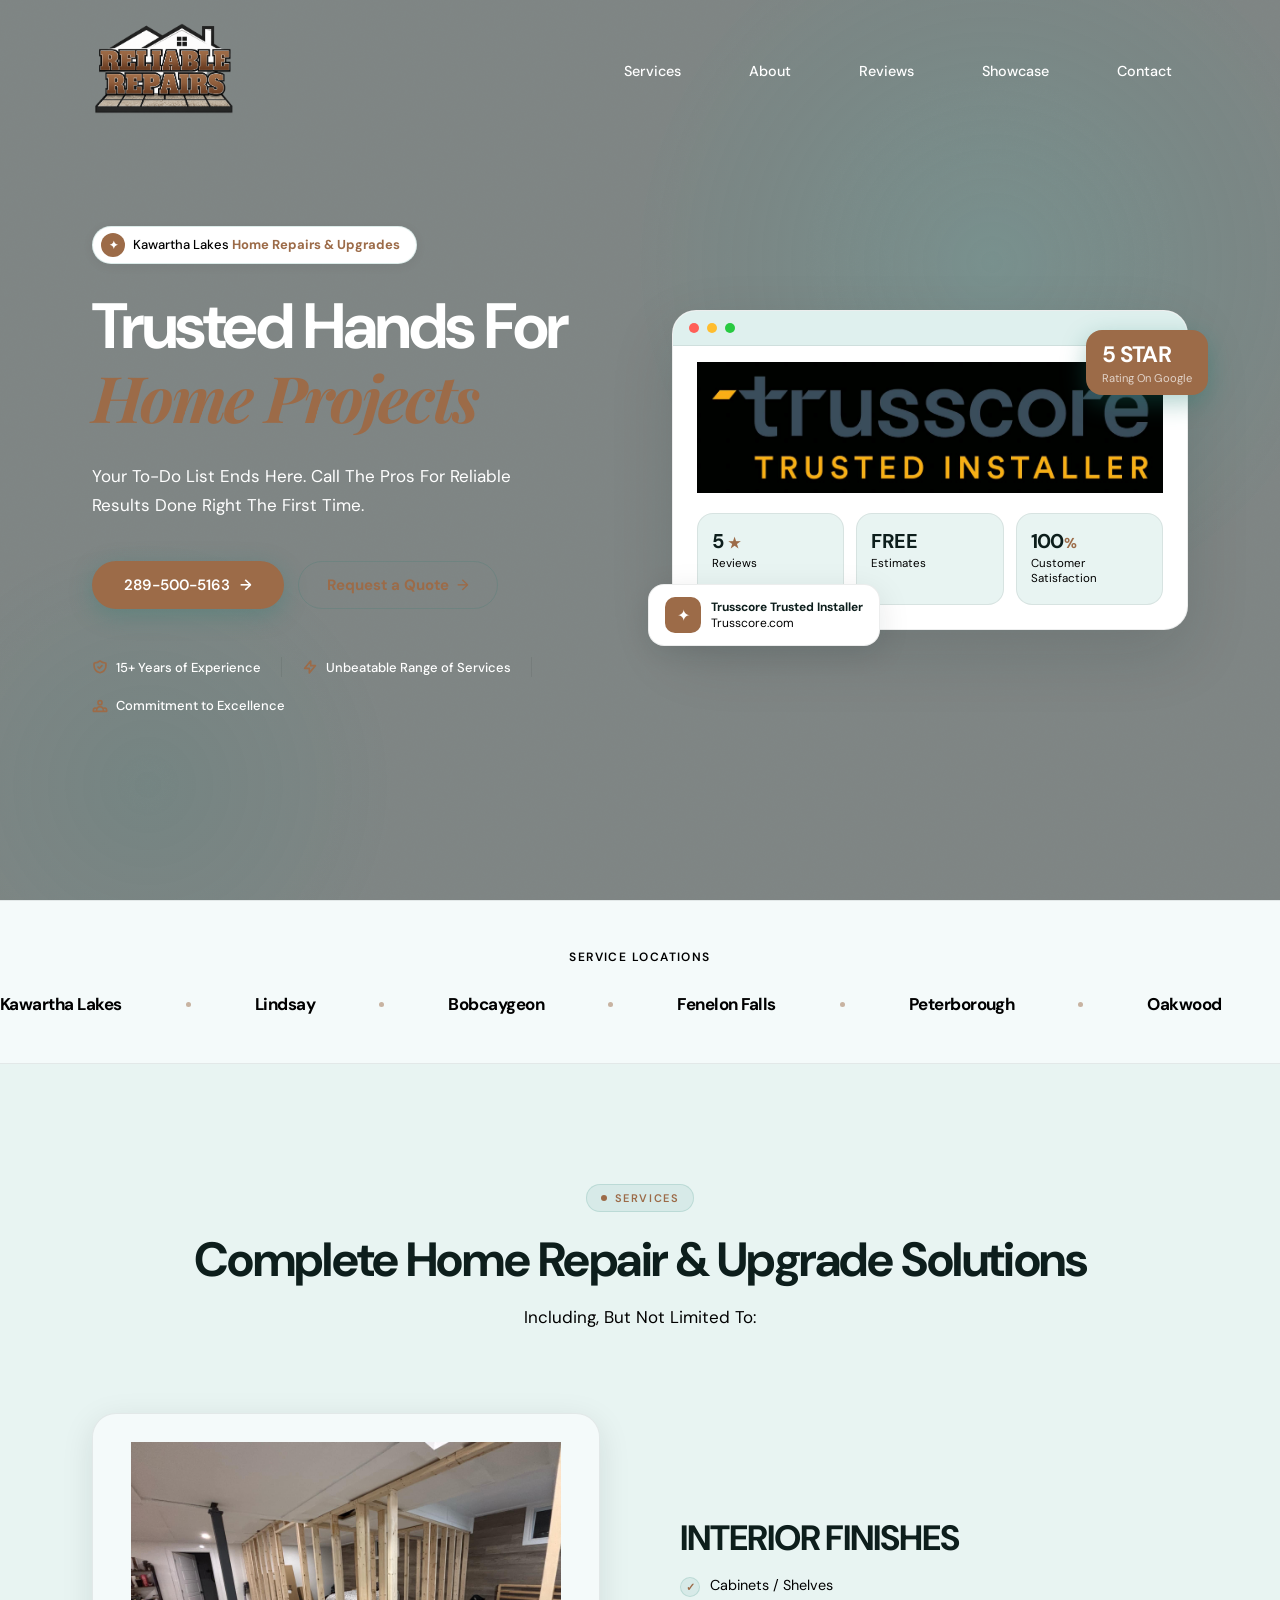
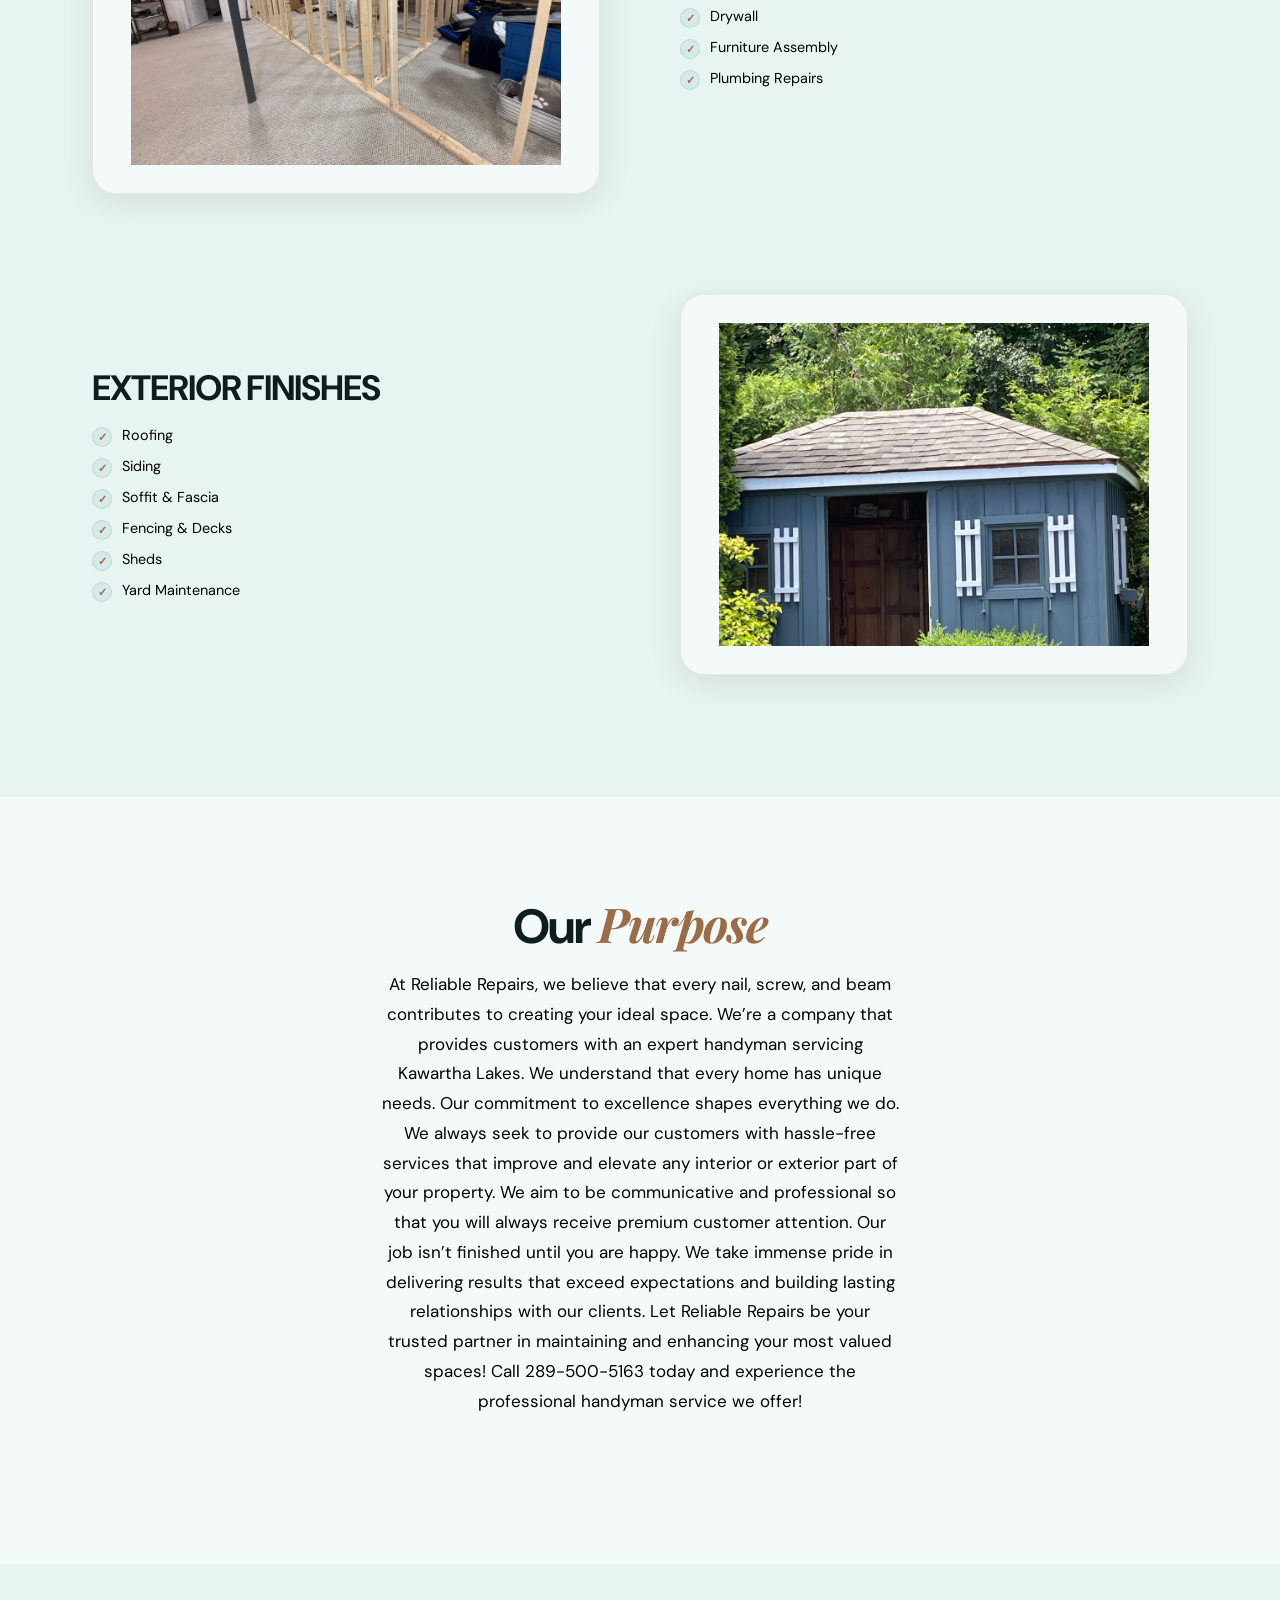
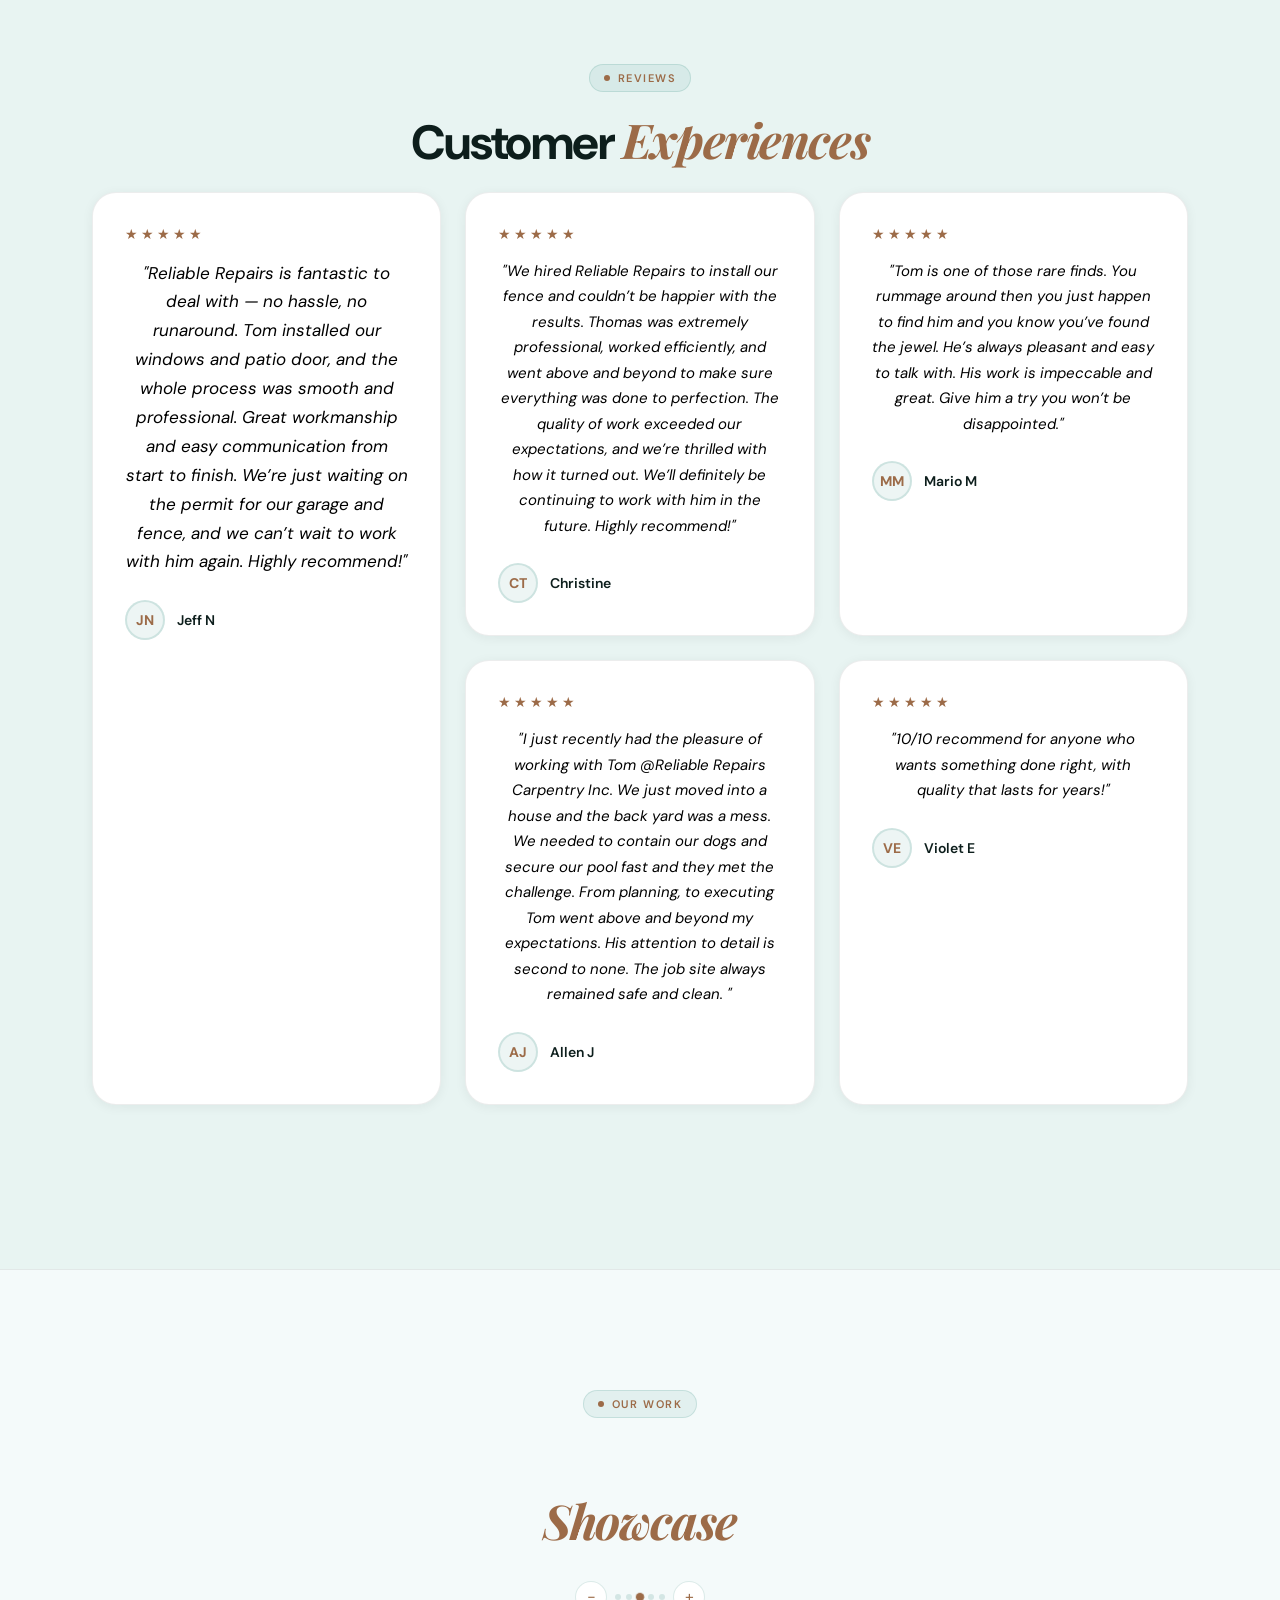
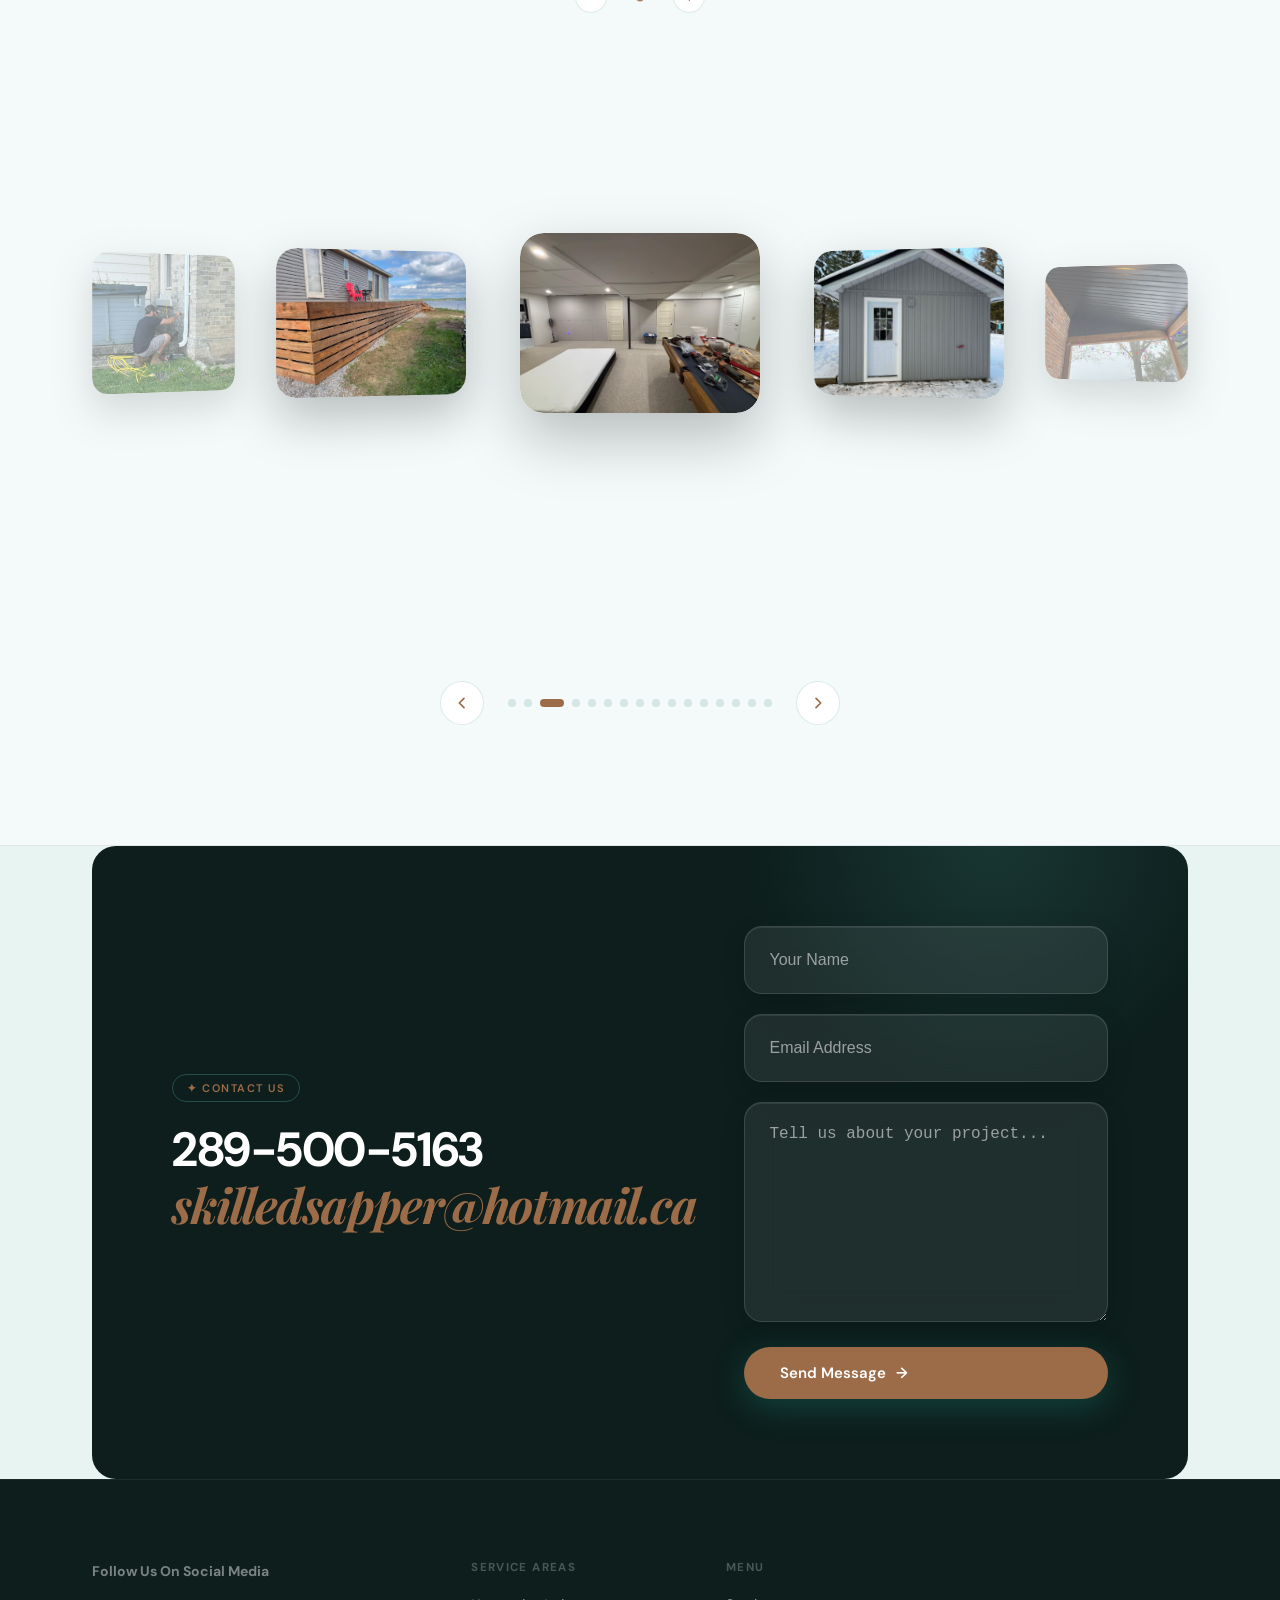
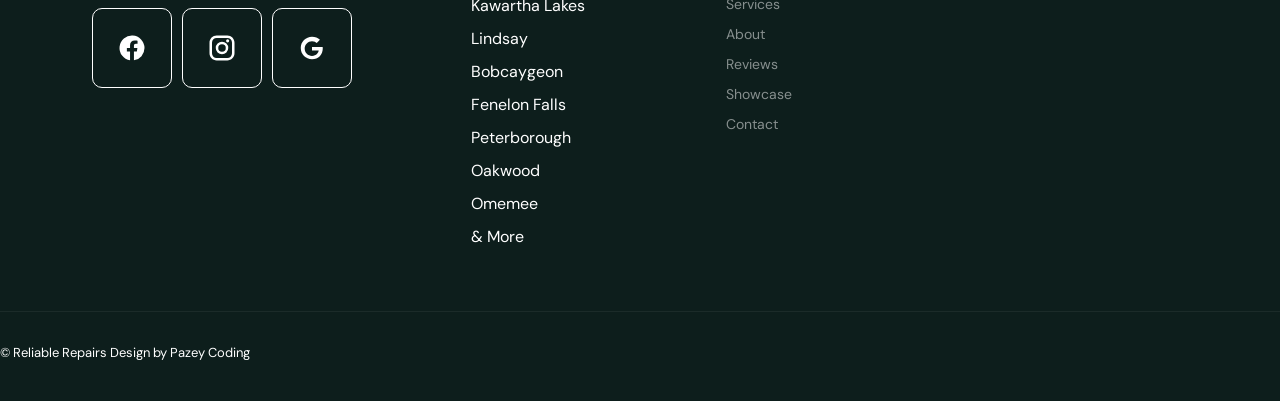
==== commit 387b3cfc: "Update index.html" ====
--- a/index.html
+++ b/index.html
@@ -599,9 +599,9 @@
           </div>
         </div>
       </div>
-      <div class="footer-bottom">
-        <div class="footer-copy">
-          ©  Reliable Repairs  Design by <a rel="nofollow" href="https://templatemo.com" target="_blank">Pazey Coding</a>
+        <div class="footer-bottom">
+        <div class="footer-copy" style=" color: white">
+          ©  Reliable Repairs Design by Pazey Coding
         </div>
         <div class="footer-legal">
       
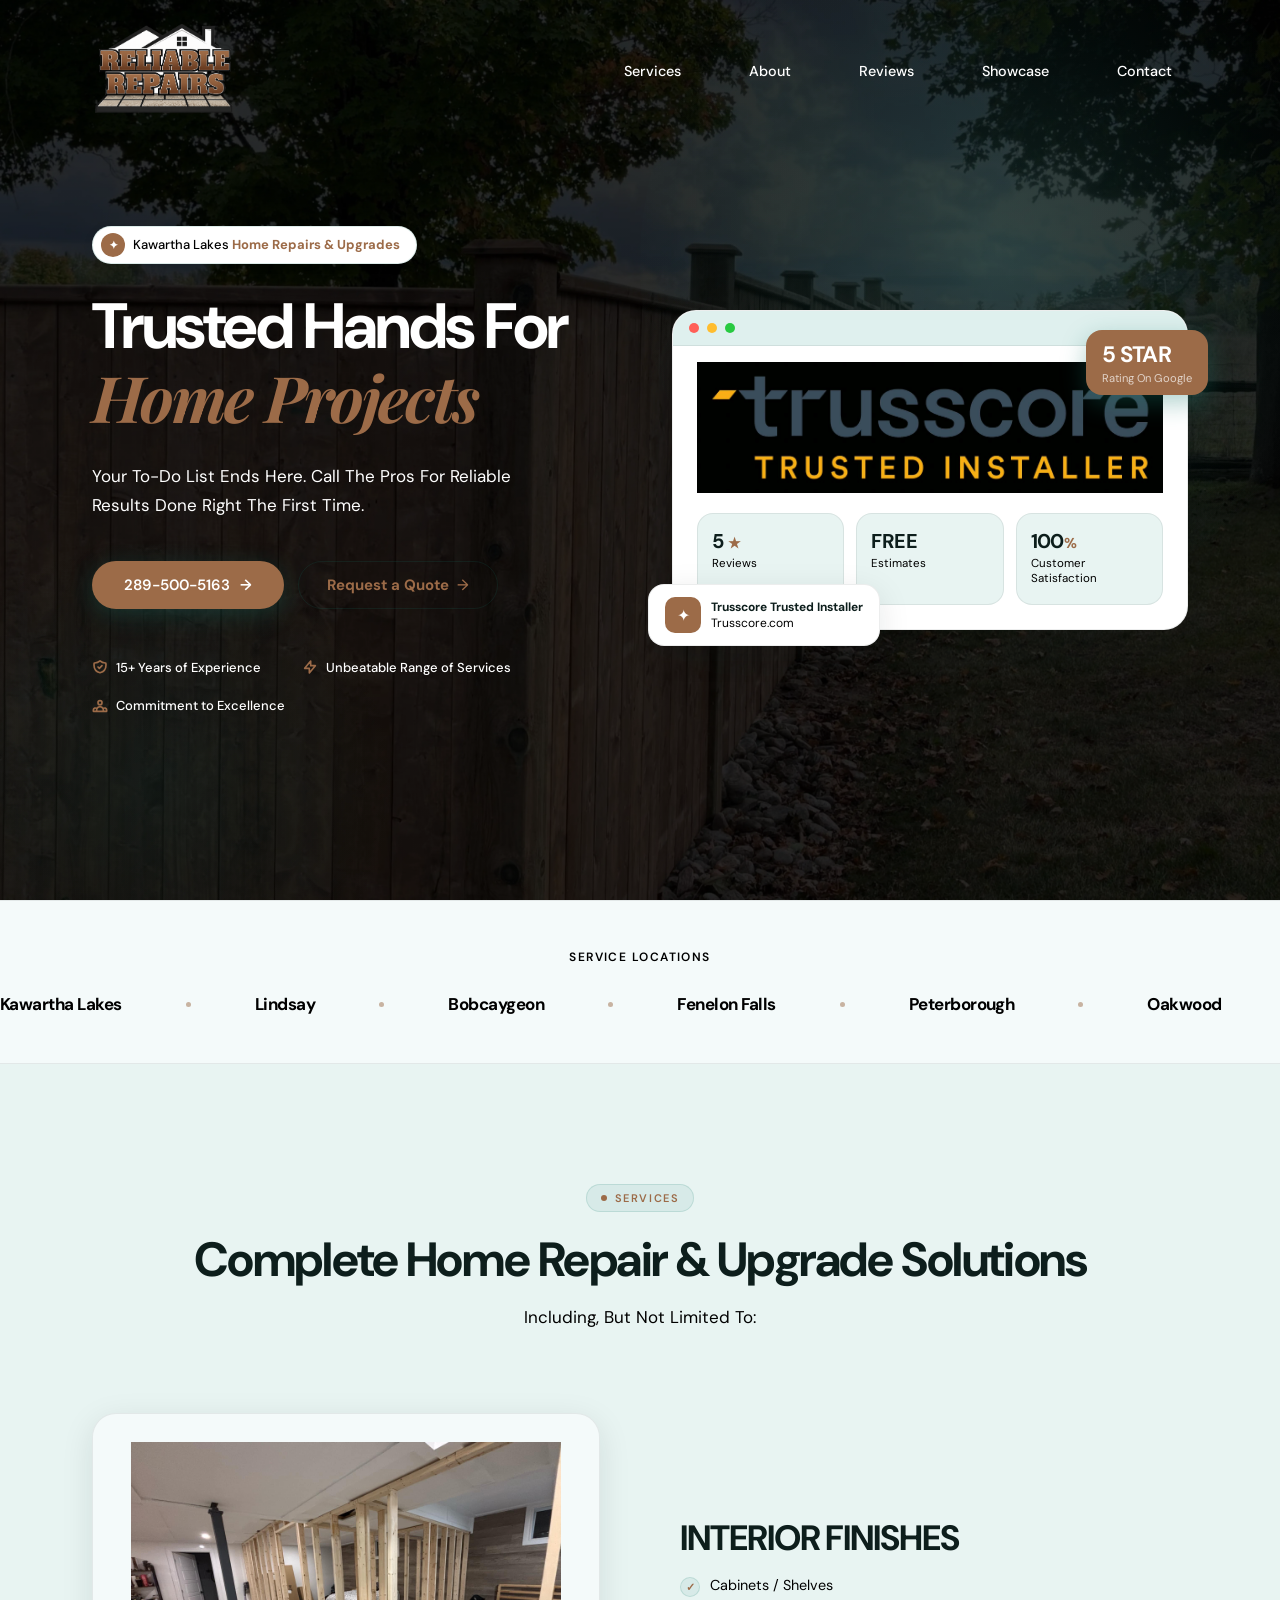
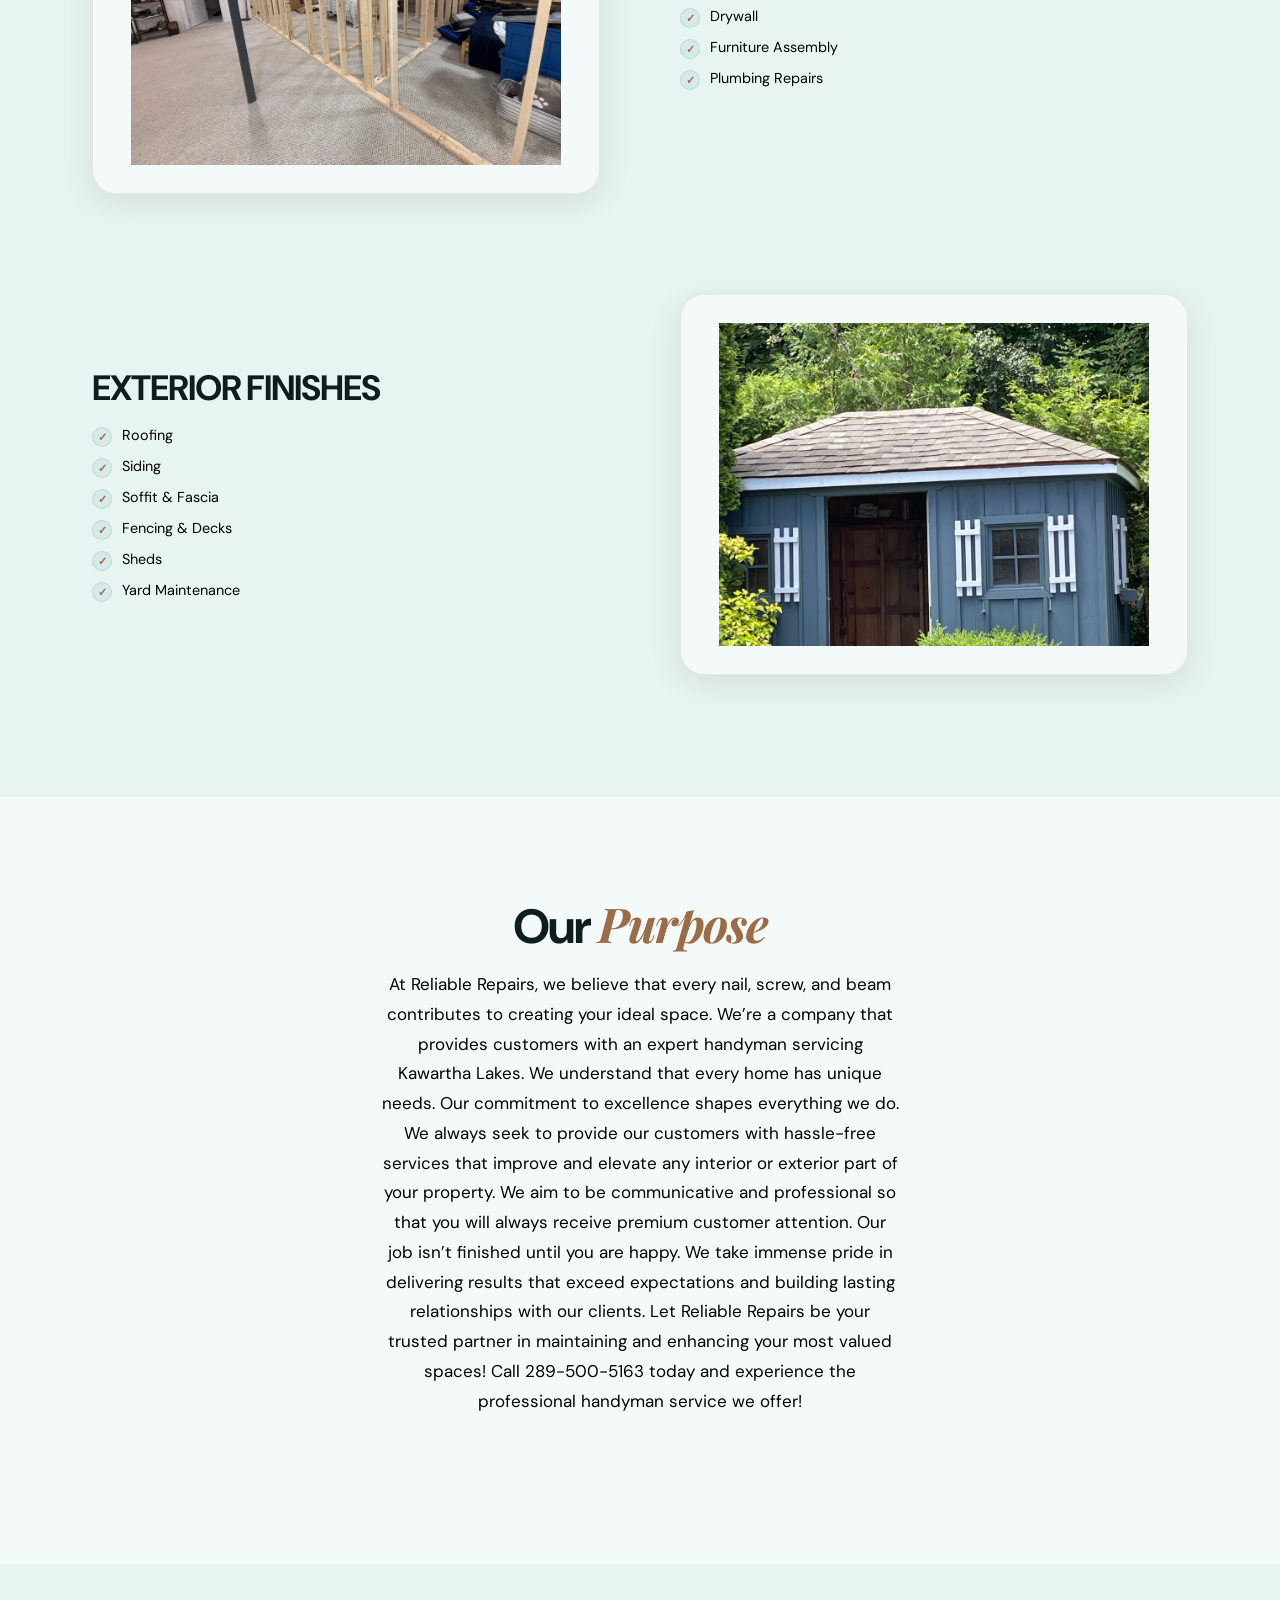
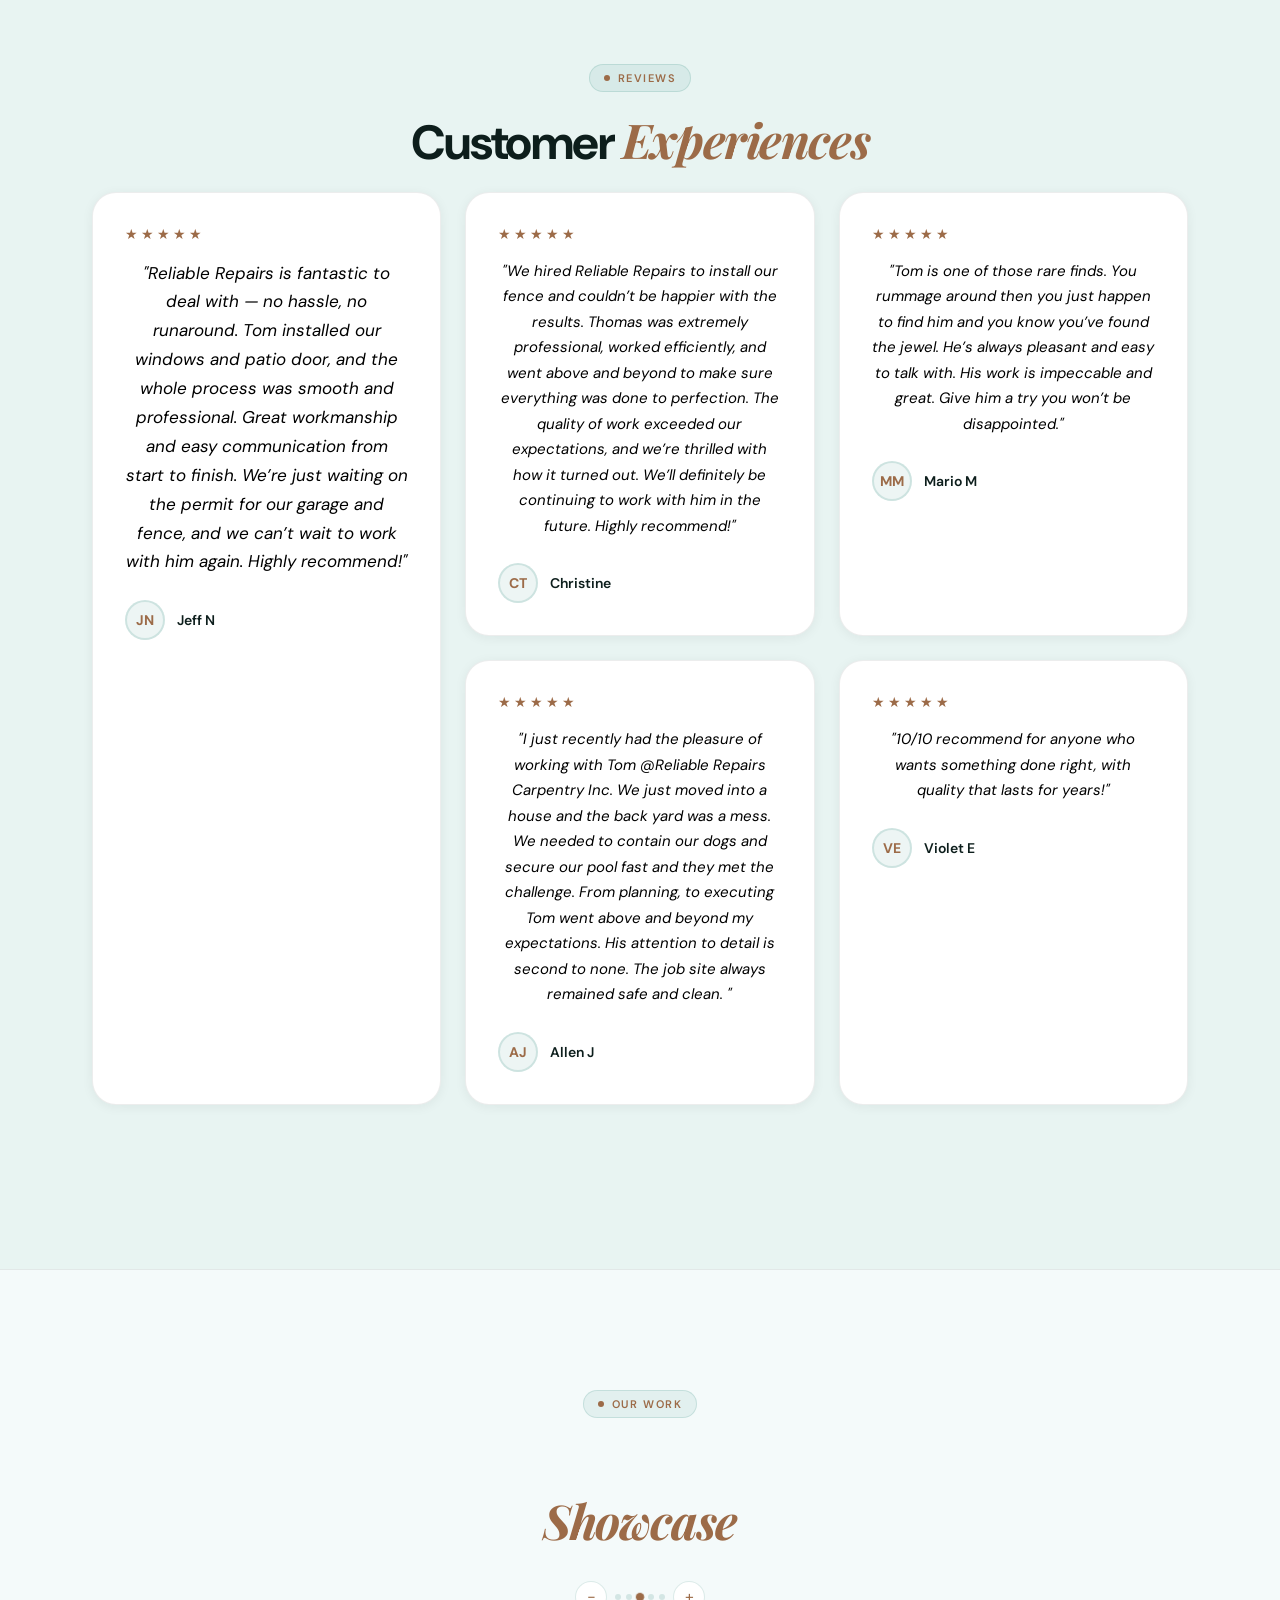
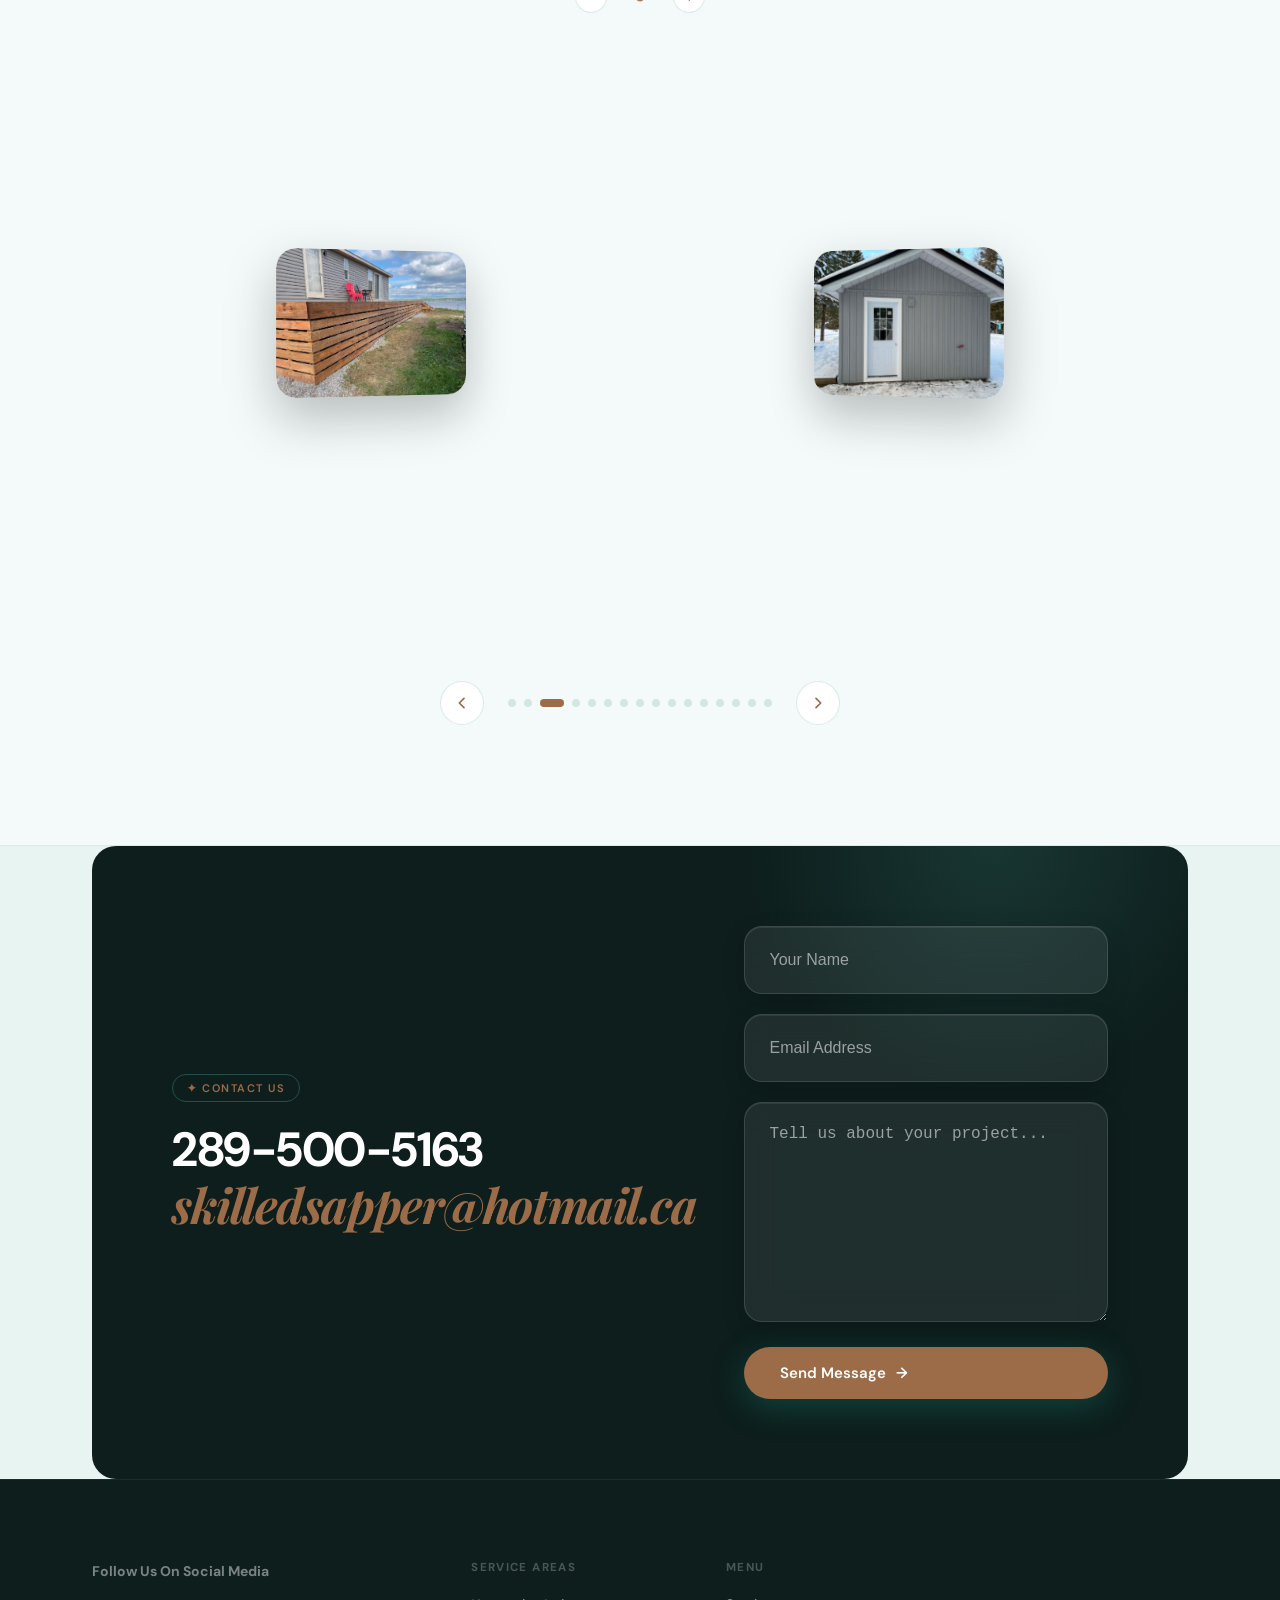
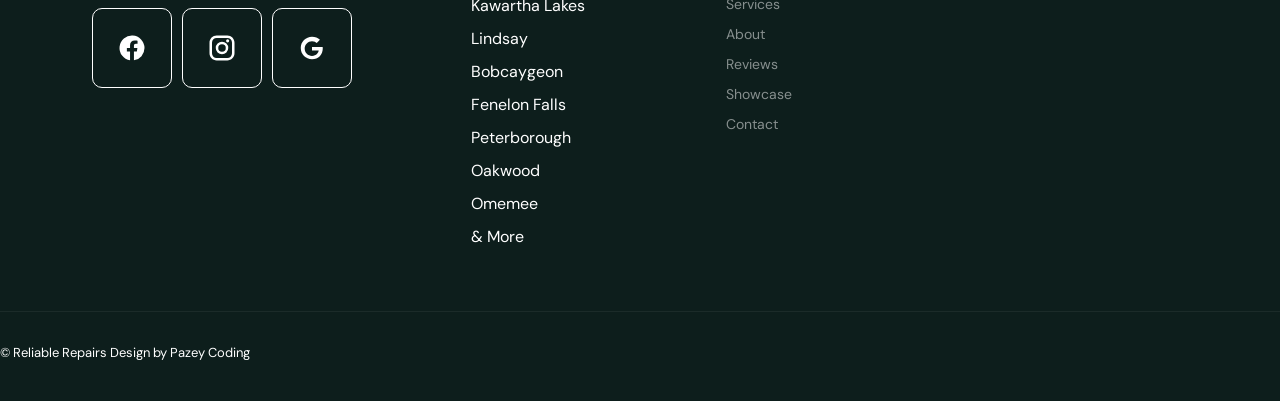
==== commit fc9cdbbd: "Update index.html" ====
--- a/index.html
+++ b/index.html
@@ -45,6 +45,7 @@
 
   <!-- ── MOBILE MENU ── -->
   <div class="mobile-menu" id="mobileMenu" role="dialog" aria-modal="true" aria-label="Navigation">
+    <br>
     <a href="#service">Services</a>
     <a href="#about">About</a>
     <a href="#testimonials">Reviews</a>
--- a/templatemo-622-clearwave.css
+++ b/templatemo-622-clearwave.css
@@ -296,7 +296,7 @@
       rgba(0,0,0,0.45),
       rgba(0,0,0,0.45)
     ),
-    url('backgroundnew.PNG');
+    url('backgroundnew.webp');
     
     
   background-size: cover;
@@ -1206,4 +1206,4 @@
   height: auto;
   display: block;
   border-radius: 12px; /* optional */
-}+}
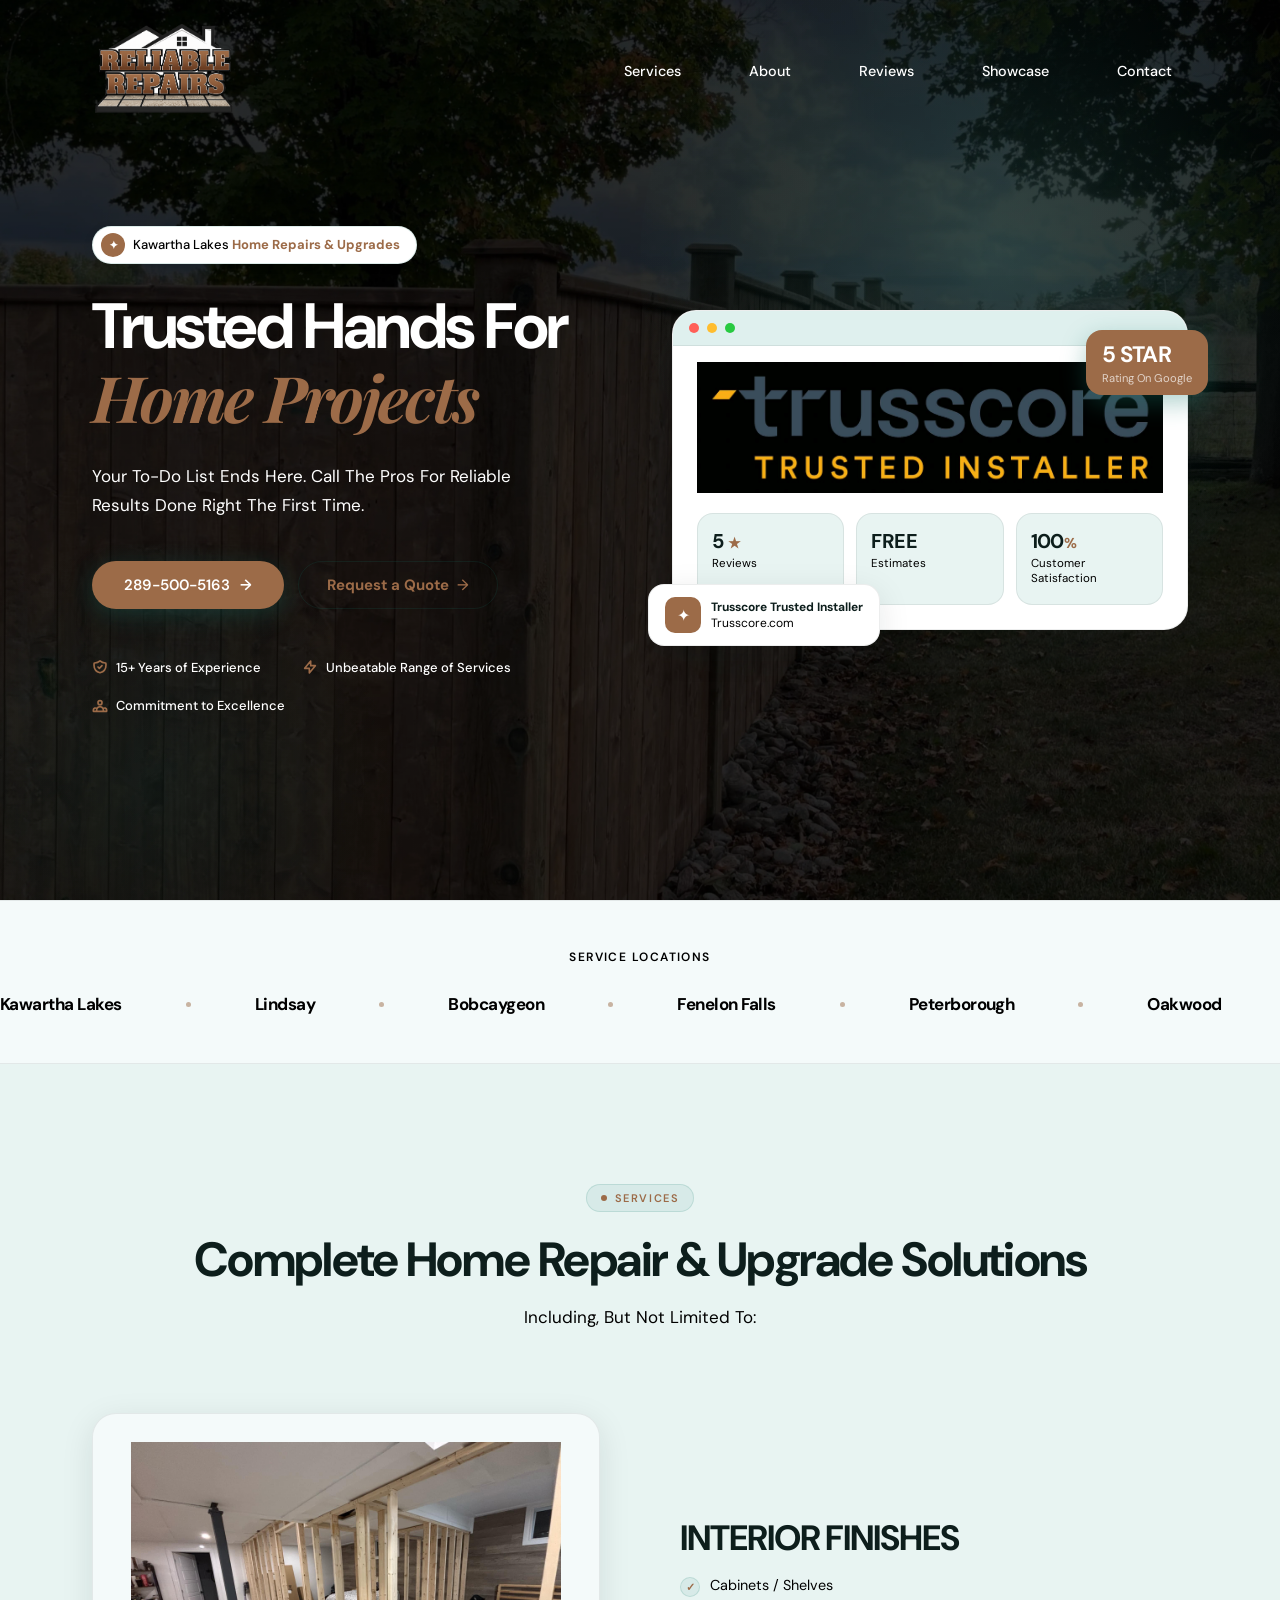
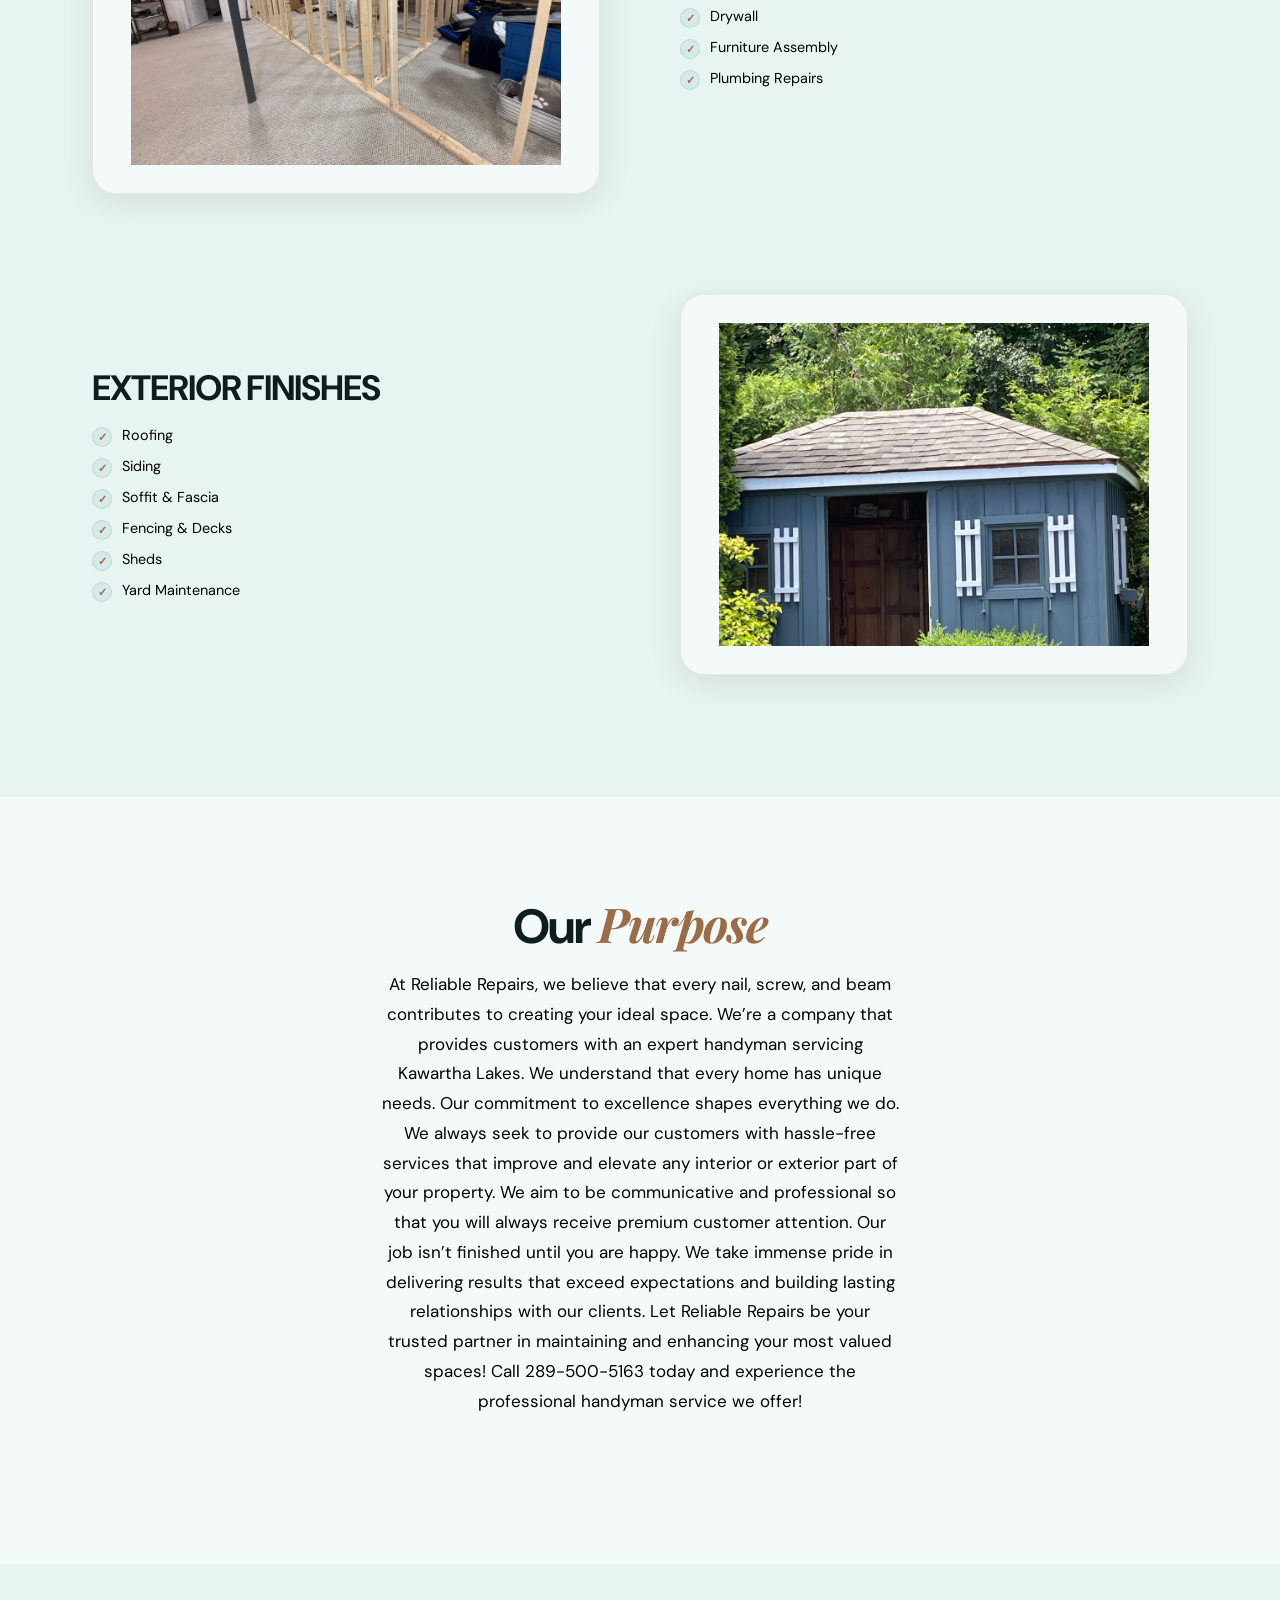
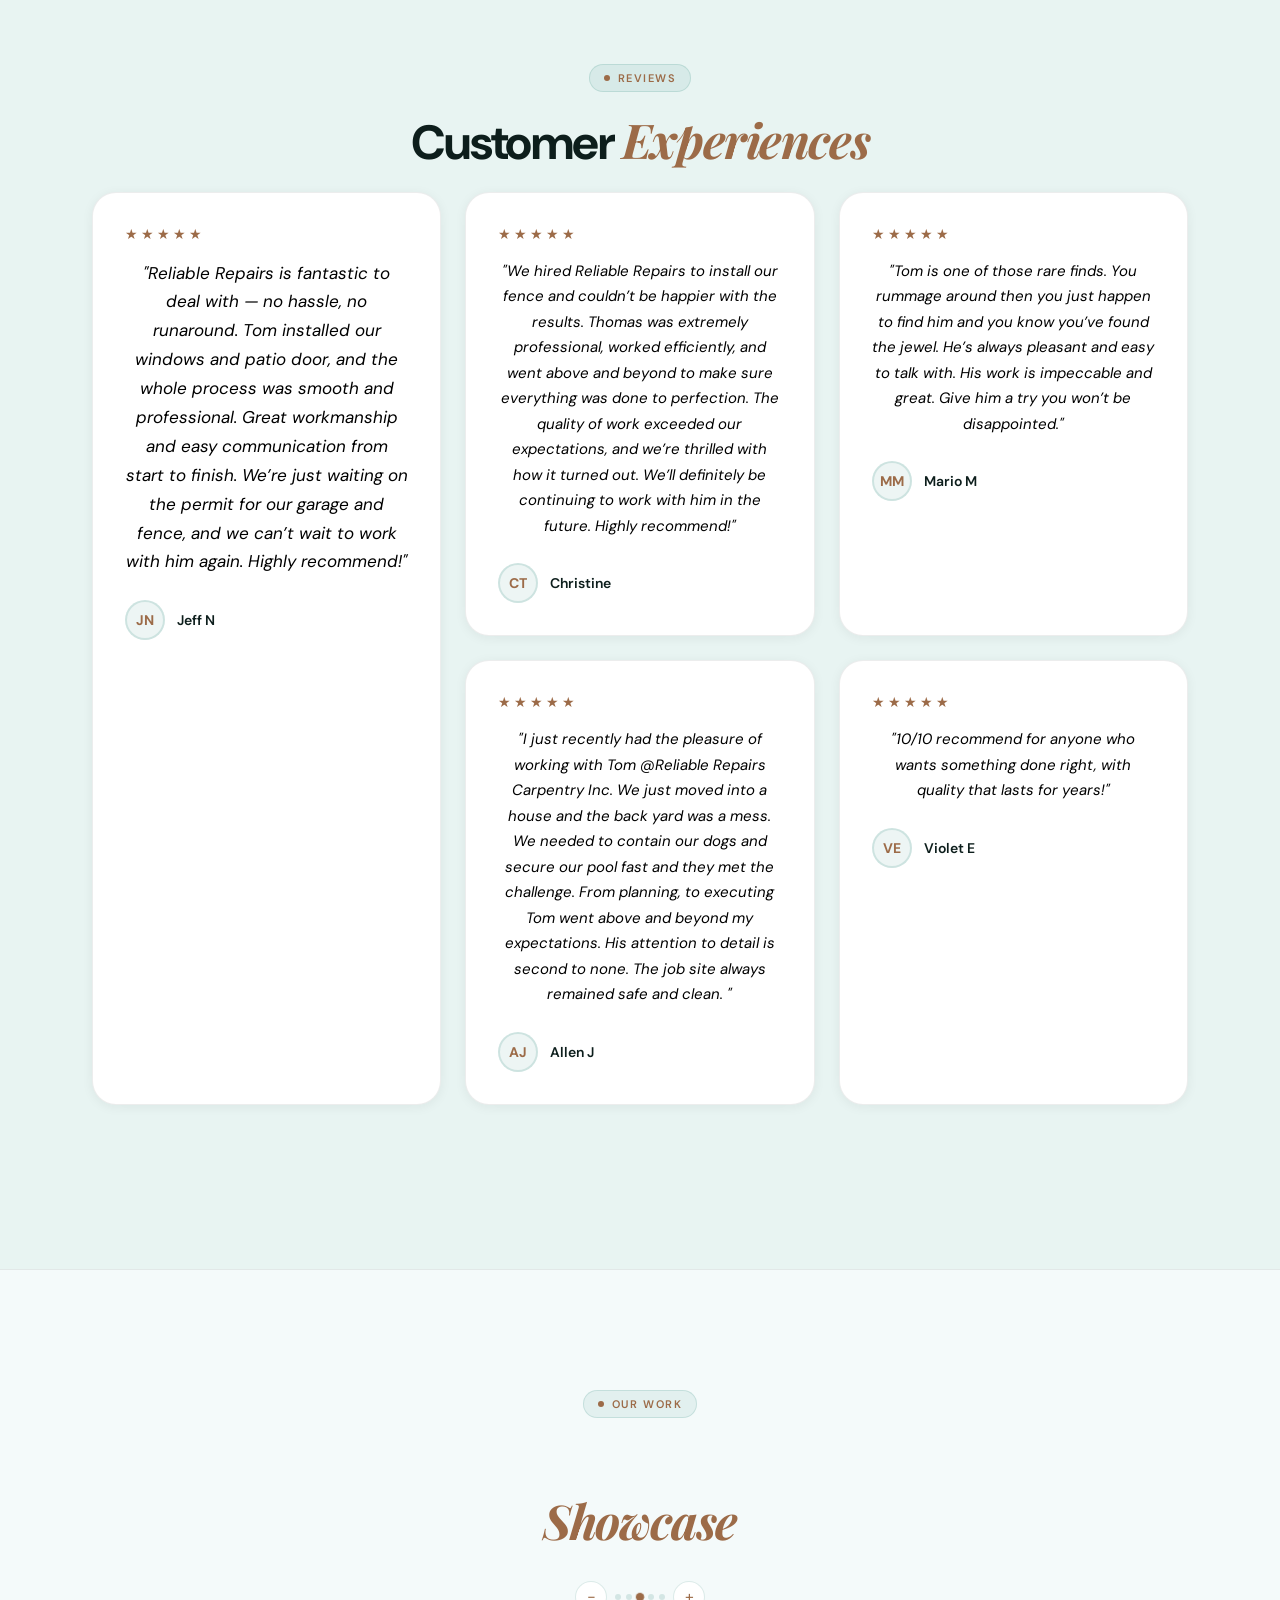
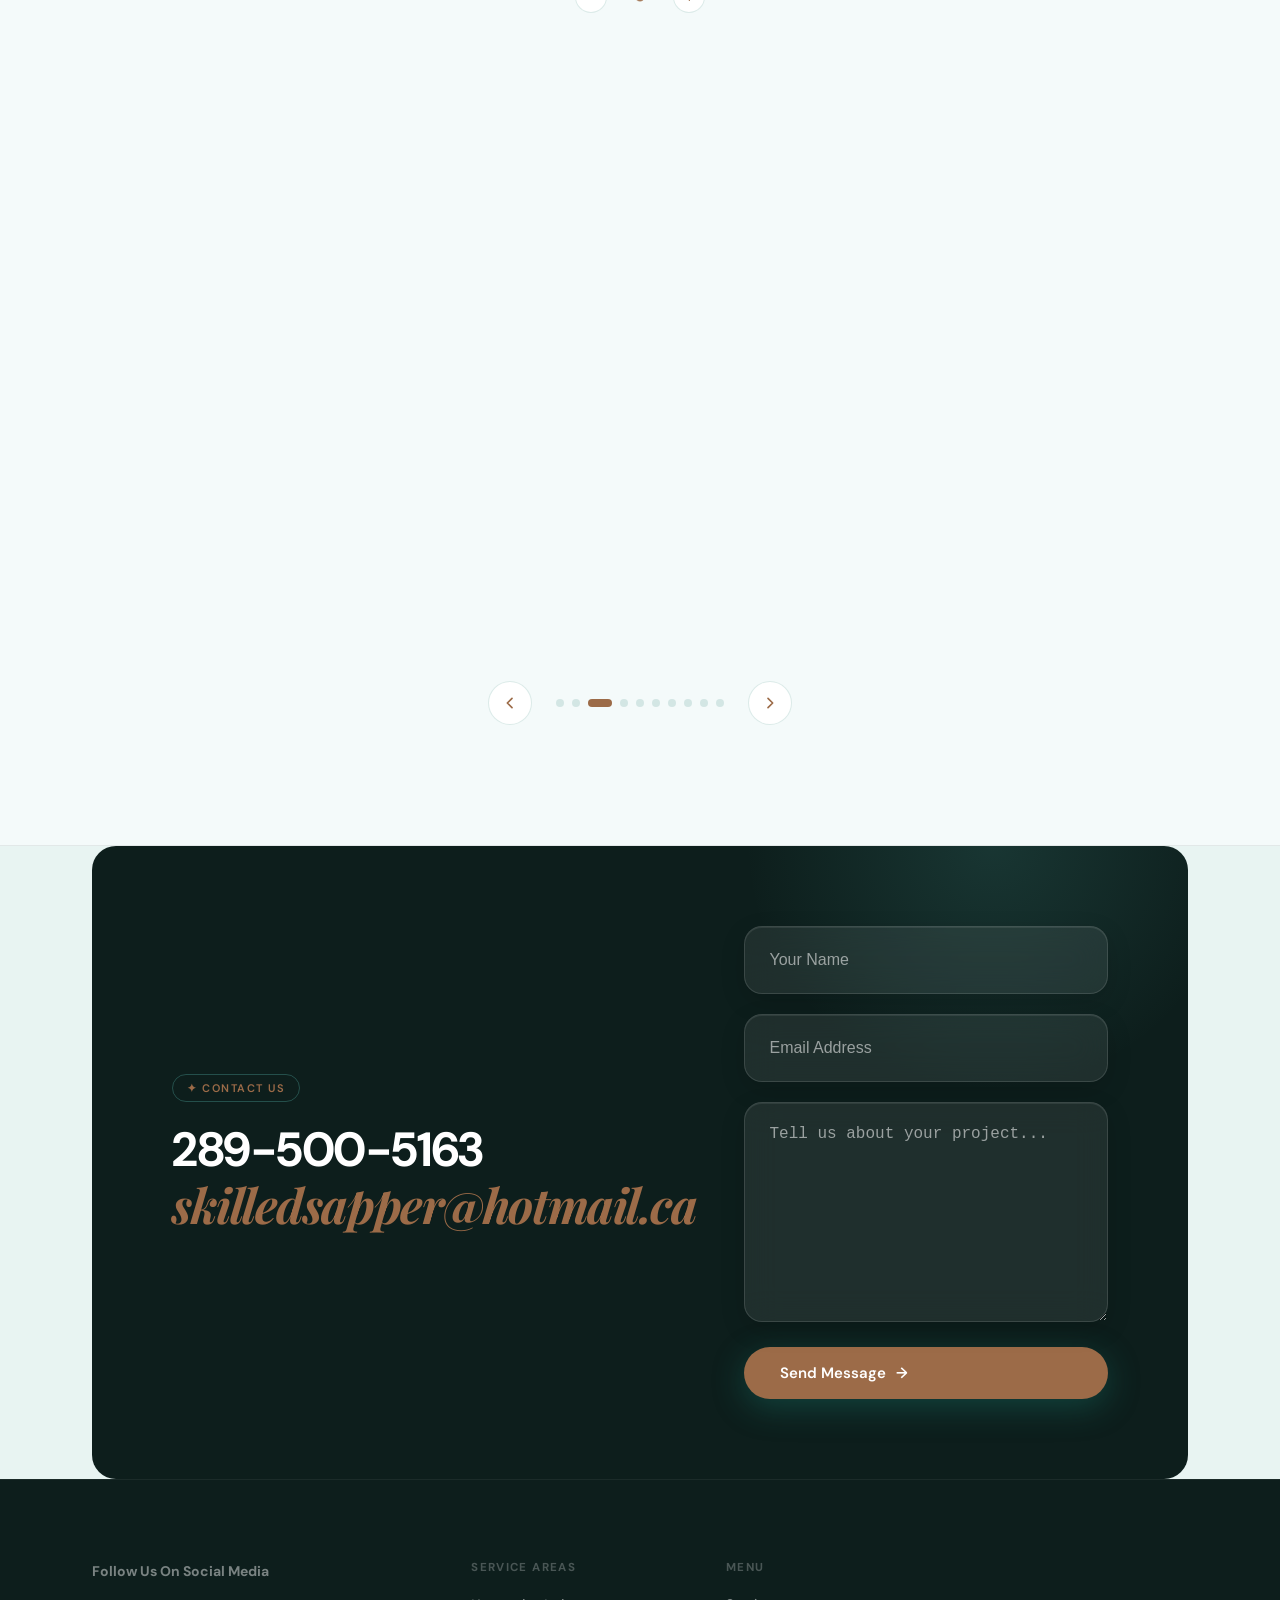
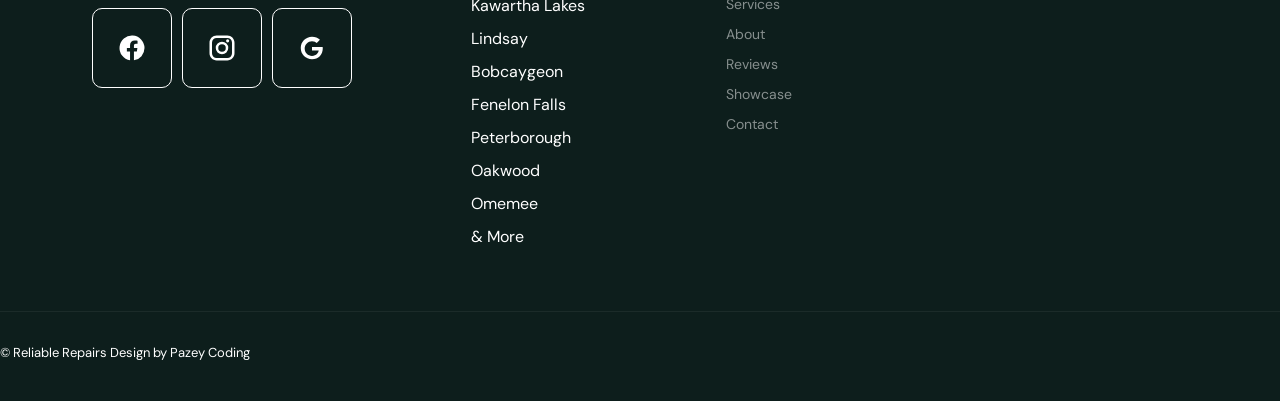
==== commit be6fe3df: "Update index.html" ====
--- a/index.html
+++ b/index.html
@@ -373,91 +373,67 @@
     <div class="carousel-stage" id="carouselStage">
       <div class="carousel-track" id="carouselTrack">
 
-  <div class="showcase-card" data-pos="center" data-index="2">
-  <img src="sc1.jpeg"  loading="lazy">
+ <div class="showcase-card" data-pos="center" data-index="2">
+  <img src="s1.jpg"  loading="lazy">
 </div>
 
    
     
 
         <div class="showcase-card" data-pos="center" data-index="2">
-  <img src="sc2.jpeg"  loading="lazy">
+  <img src="s2.jpg"  loading="lazy">
 </div>
        
 
     
 
                 <div class="showcase-card" data-pos="center" data-index="2">
-  <img src="sc3.jpeg"  loading="lazy">
+  <img src="s3.jpg"  loading="lazy">
 </div>
          
 
        
 
                 <div class="showcase-card" data-pos="center" data-index="2">
-  <img src="sc14.JPG"  loading="lazy">
+  <img src="s4.jpg"  loading="lazy">
 </div>
 
                 <div class="showcase-card" data-pos="center" data-index="2">
-  <img src="sc4.jpeg"  loading="lazy">
+  <img src="s5.jpg"  loading="lazy">
 </div>
         
          
 
                           <div class="showcase-card" data-pos="center" data-index="2">
-  <img src="sc5.jpeg"  loading="lazy">
+  <img src="s6.jpg"  loading="lazy">
 </div>
         
 
 
                           <div class="showcase-card" data-pos="center" data-index="2">
-  <img src="sc6.jpeg"  loading="lazy">
+  <img src="s7.jpg"  loading="lazy">
 </div>
         
 
 
                           <div class="showcase-card" data-pos="center" data-index="2">
-  <img src="sc7.jpeg"  loading="lazy">
+  <img src="s8.jpg"  loading="lazy">
 </div>
          
 
 
                           <div class="showcase-card" data-pos="center" data-index="2">
-  <img src="sc8.jpeg"  loading="lazy">
-</div>
+  <img src="s9.jpg"  loading="lazy">
+</div>
+
+
+
 
                           <div class="showcase-card" data-pos="center" data-index="2">
-  <img src="sc9.JPG"  loading="lazy">
-</div>
-
-                          <div class="showcase-card" data-pos="center" data-index="2">
-  <img src="sc10.JPG"  loading="lazy">
-</div>
-
-                          <div class="showcase-card" data-pos="center" data-index="2">
-  <img src="sc11.JPG"  loading="lazy">
-</div>
-        
-
-                          <div class="showcase-card" data-pos="center" data-index="2">
-  <img src="sc12.JPG"  loading="lazy">
-</div>
-        
-
-                          <div class="showcase-card" data-pos="center" data-index="2">
-  <img src="sc13.JPG"  loading="lazy">
-</div>
-
-                          <div class="showcase-card" data-pos="center" data-index="2">
-  <img src="sc15.JPG"  loading="lazy">
-</div>
-
-                          <div class="showcase-card" data-pos="center" data-index="2">
-    <a href="https://www.instagram.com/reel/DS-z619CaKF/?igsh=dTVwcWJjYnJlbWE0">
-                  <img src="videoimg.jpg" alt="" loading="lazy">
+    <a href="https://www.facebook.com/reel/27509713135280321">
+                  <img src="s10.jpg" alt="" loading="lazy">
                 </a>
 </div>
-       
         
         
 
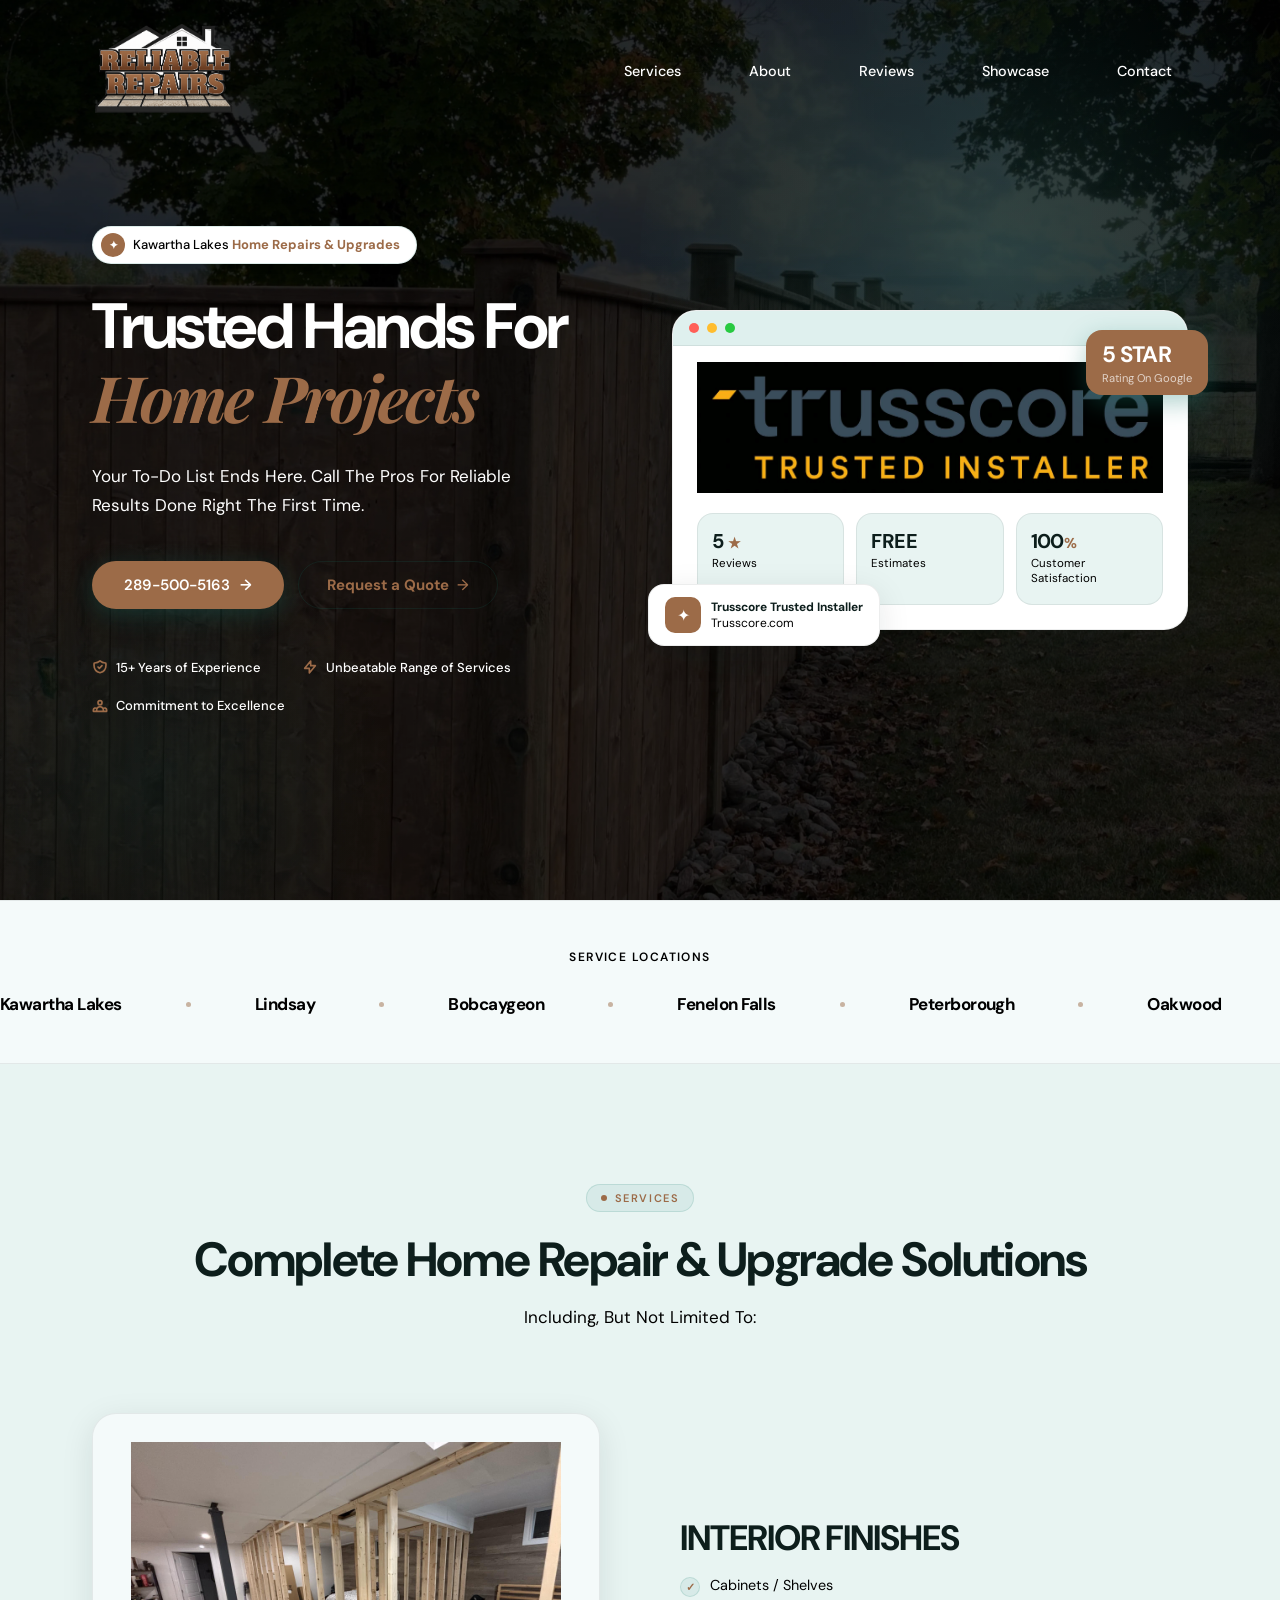
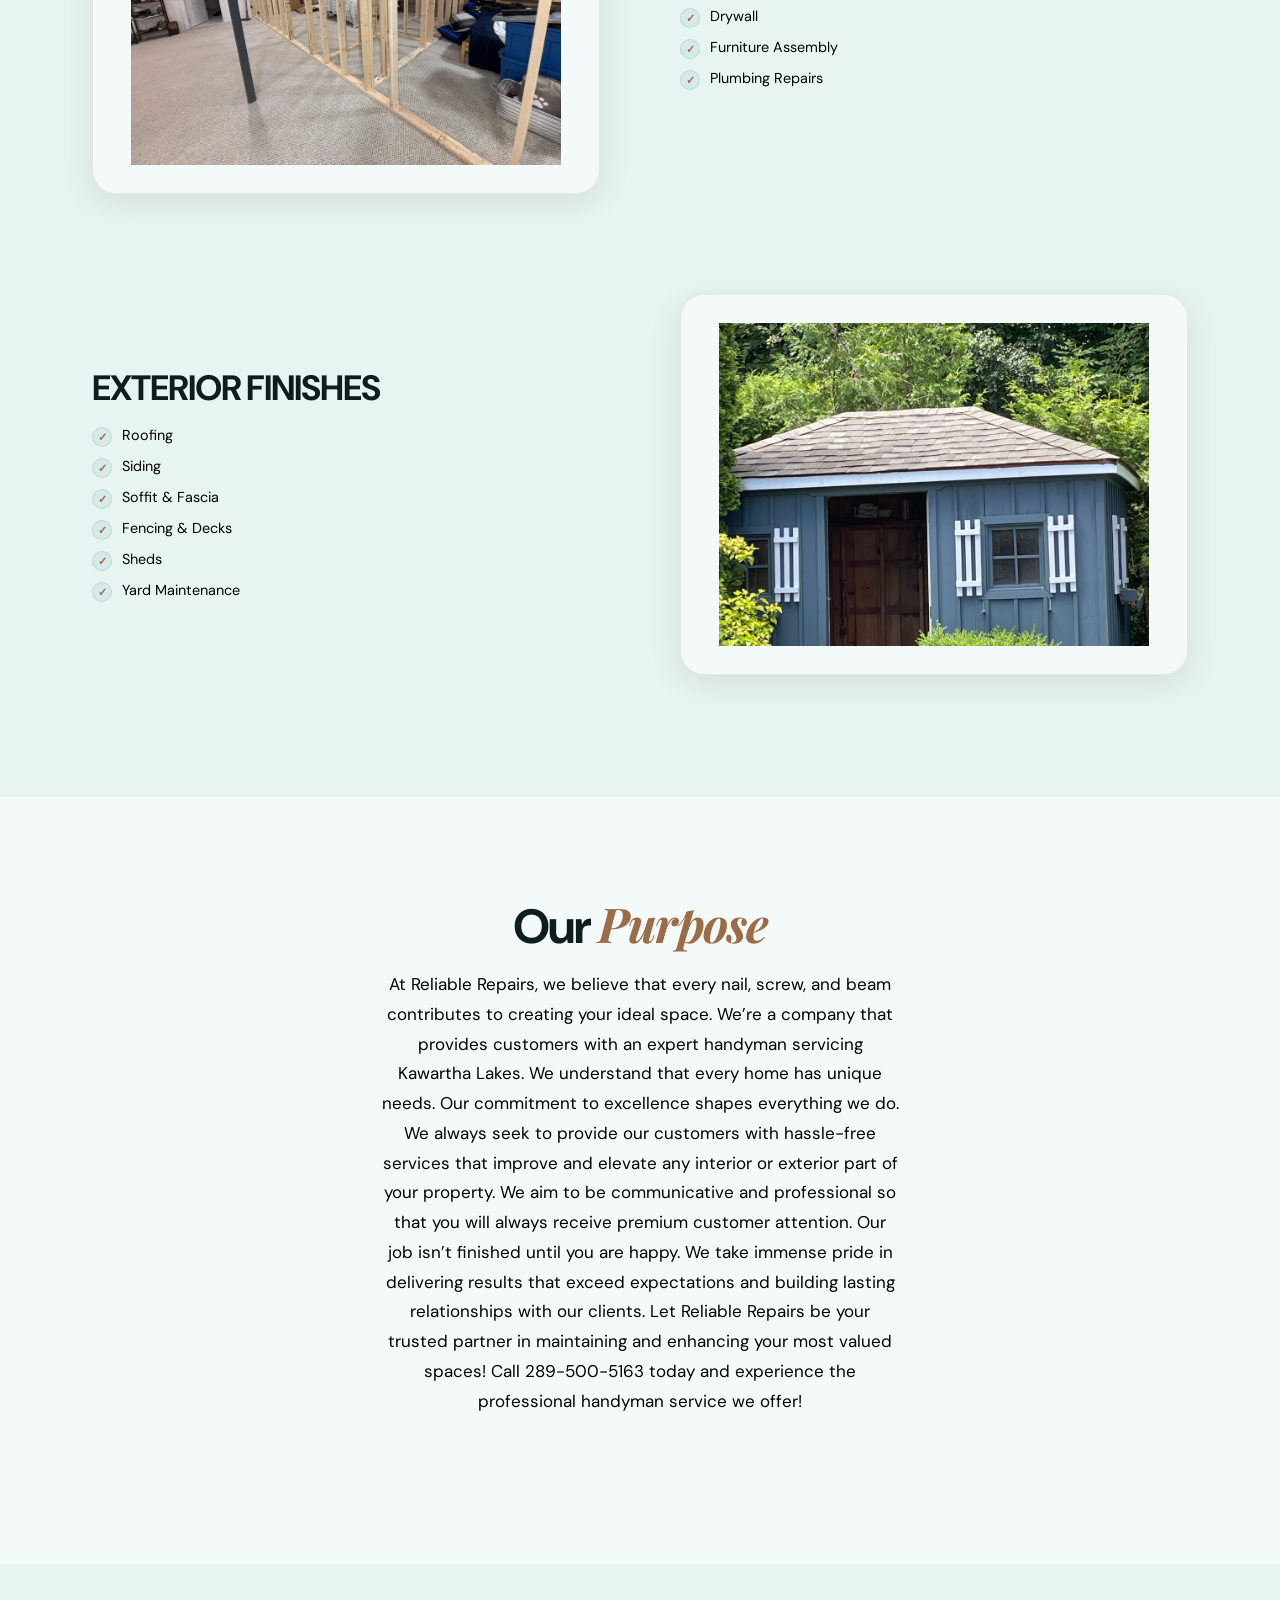
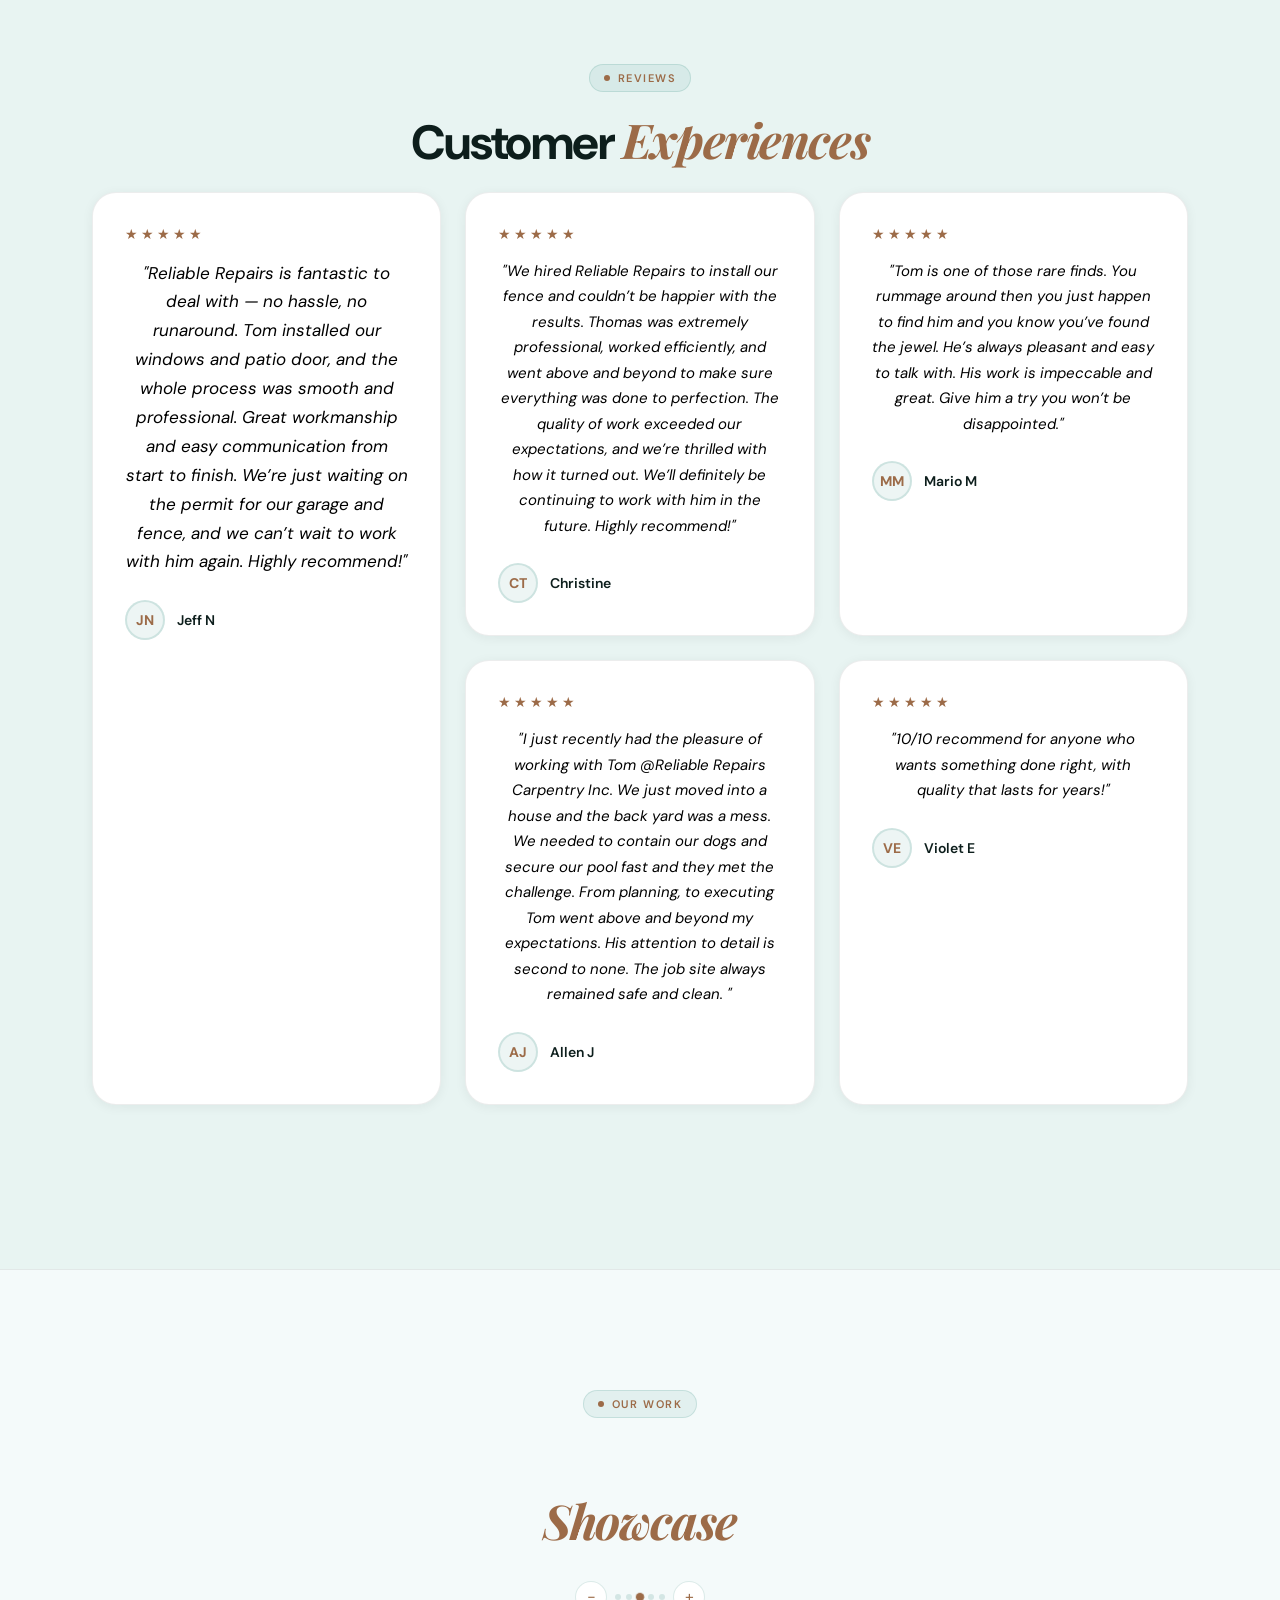
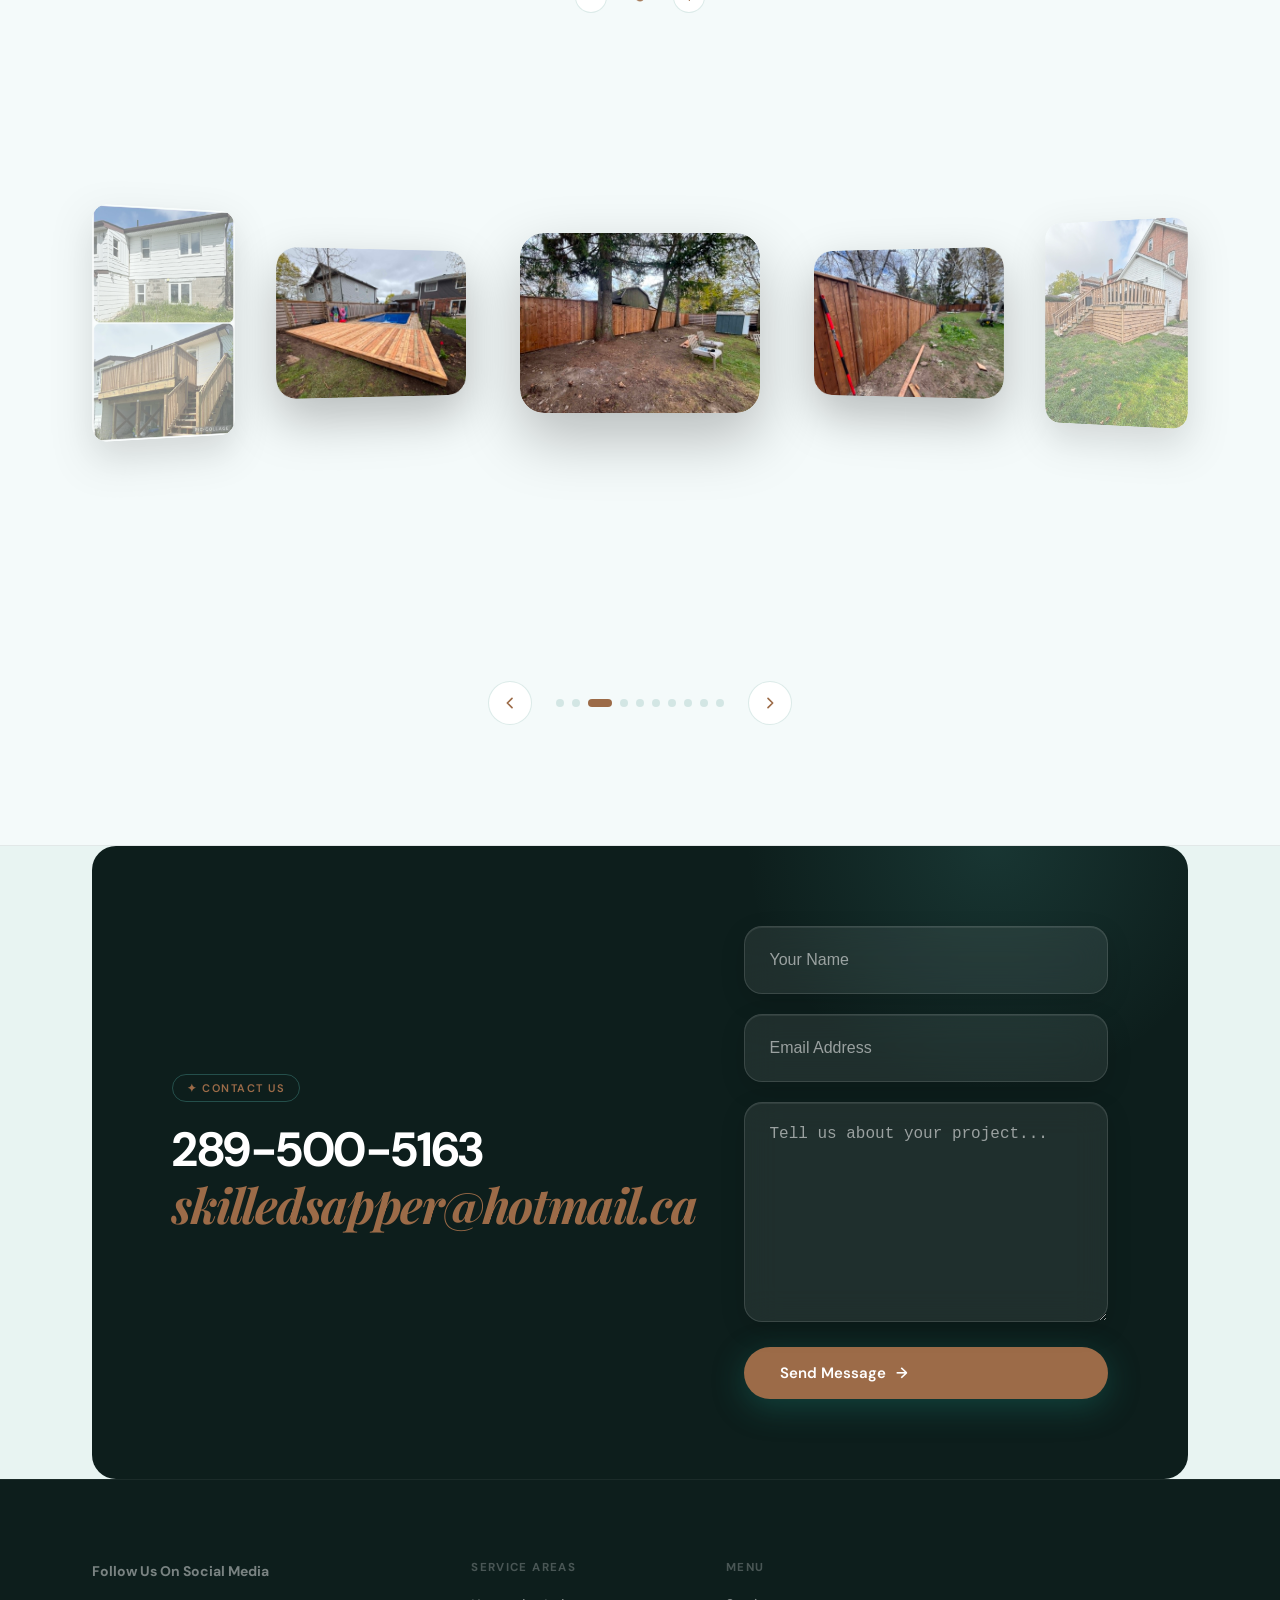
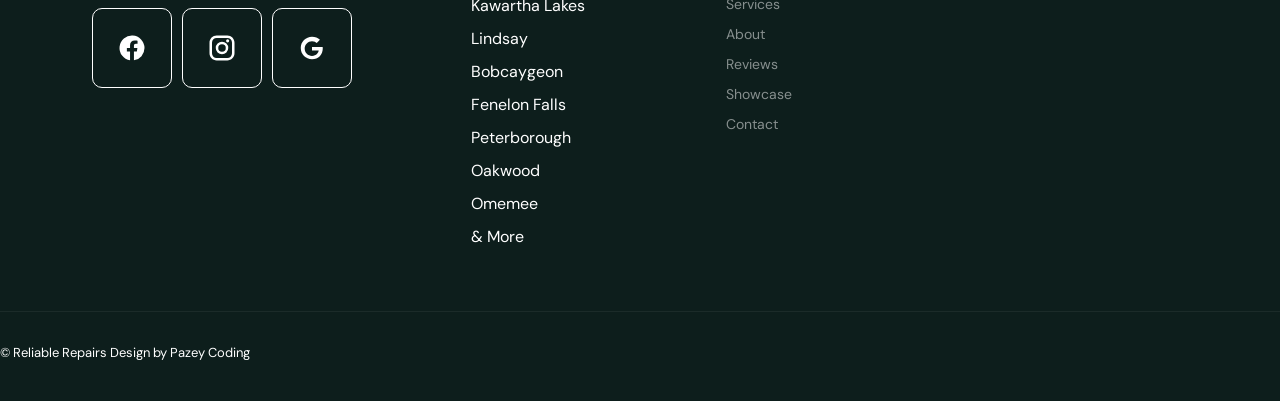
==== commit cc6e4d21: "Update index.html\" ====
--- a/index.html
+++ b/index.html
@@ -461,10 +461,6 @@
  
 
   
-
-
-
-  
 <!-- ── CONTACT SECTION ── -->
 <section class="c-section" id="c-section">
   <div class="container">
@@ -477,16 +473,40 @@
           289-500-5163<br>
           <em>skilledsapper@hotmail.ca</em>
         </h2>
-
-
-      </div>
-
-       <form action="mailto: skilledsapper@hotmail.ca" method="post" enctype="text/plain" class="contact-form me-lg-5 pe-lg-3" role="form">
+      </div>
+
+      <form
+        action="https://formsubmit.co/skilledsapper@hotmail.ca"
+        method="POST"
+        class="contact-form me-lg-5 pe-lg-3"
+        role="form"
+      >
+
+ 
+        <!-- Redirect after successful submission -->
+        <input
+          type="hidden"
+          name="_next"
+          value="https://reliablerepairs.net/thank-you.html"
+        >
+
+       
+
+        <!-- Honeypot spam protection -->
+        <input
+          type="text"
+          name="_honey"
+          style="display:none"
+          tabindex="-1"
+          autocomplete="off"
+        >
+
         <div class="form-group">
           <input
             type="text"
             name="name"
             placeholder="Your Name"
+            autocomplete="name"
             required
           >
         </div>
@@ -496,11 +516,10 @@
             type="email"
             name="email"
             placeholder="Email Address"
+            autocomplete="email"
             required
           >
         </div>
-
-     
 
         <div class="form-group">
           <textarea
@@ -515,6 +534,7 @@
           Send Message
           <span>→</span>
         </button>
+
       </form>
 
     </div>
